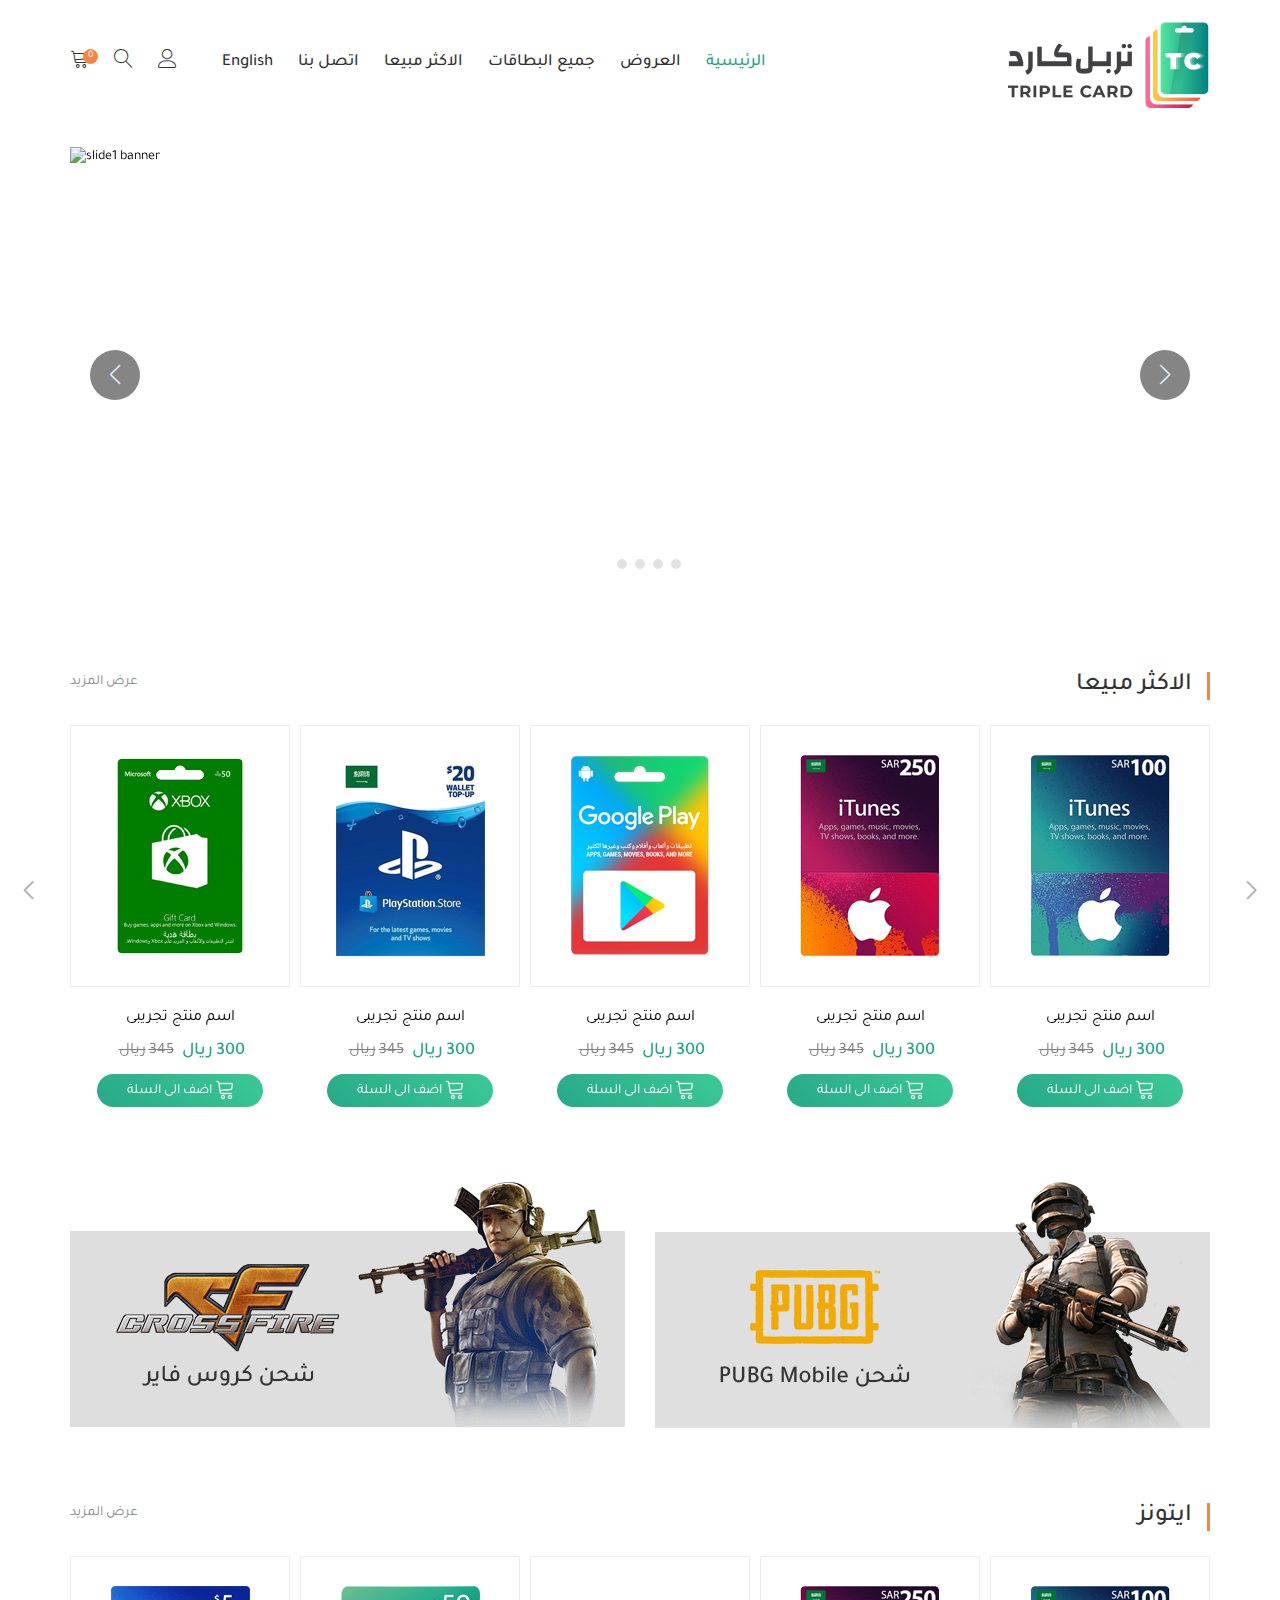
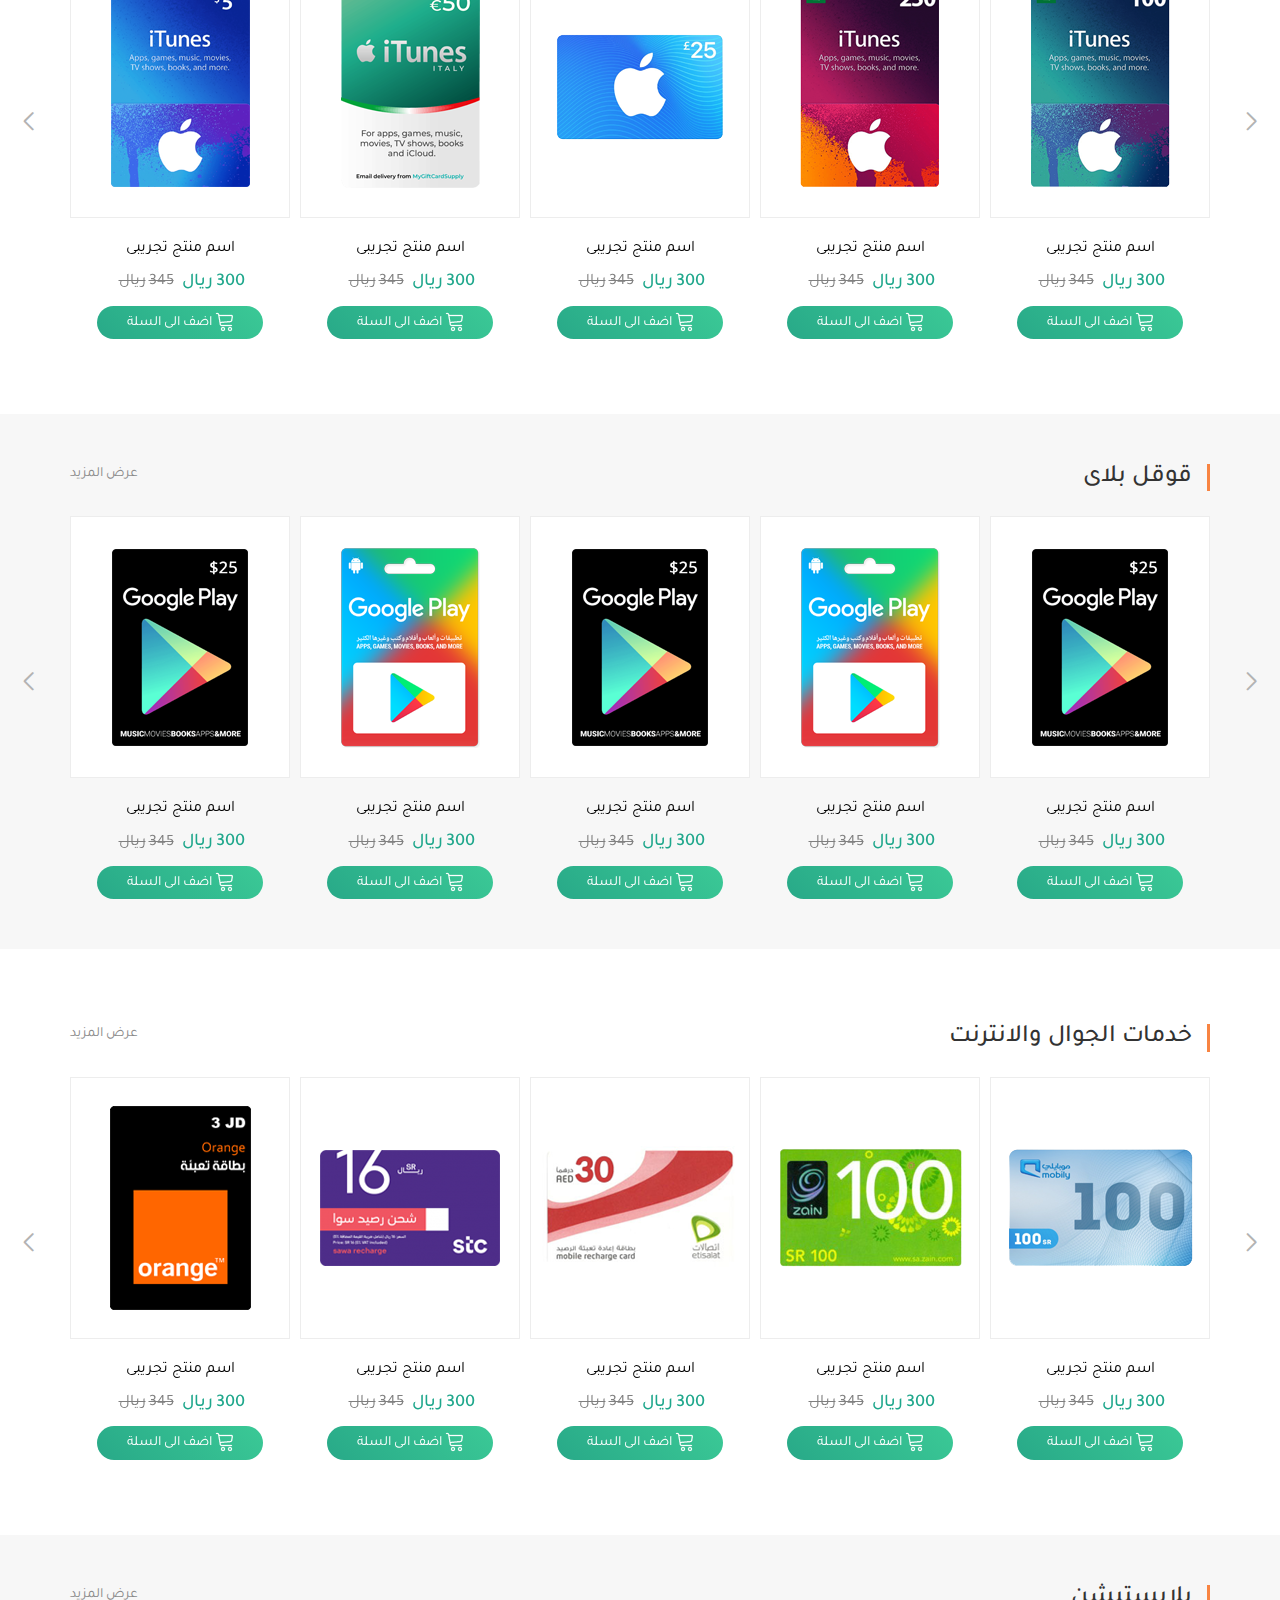
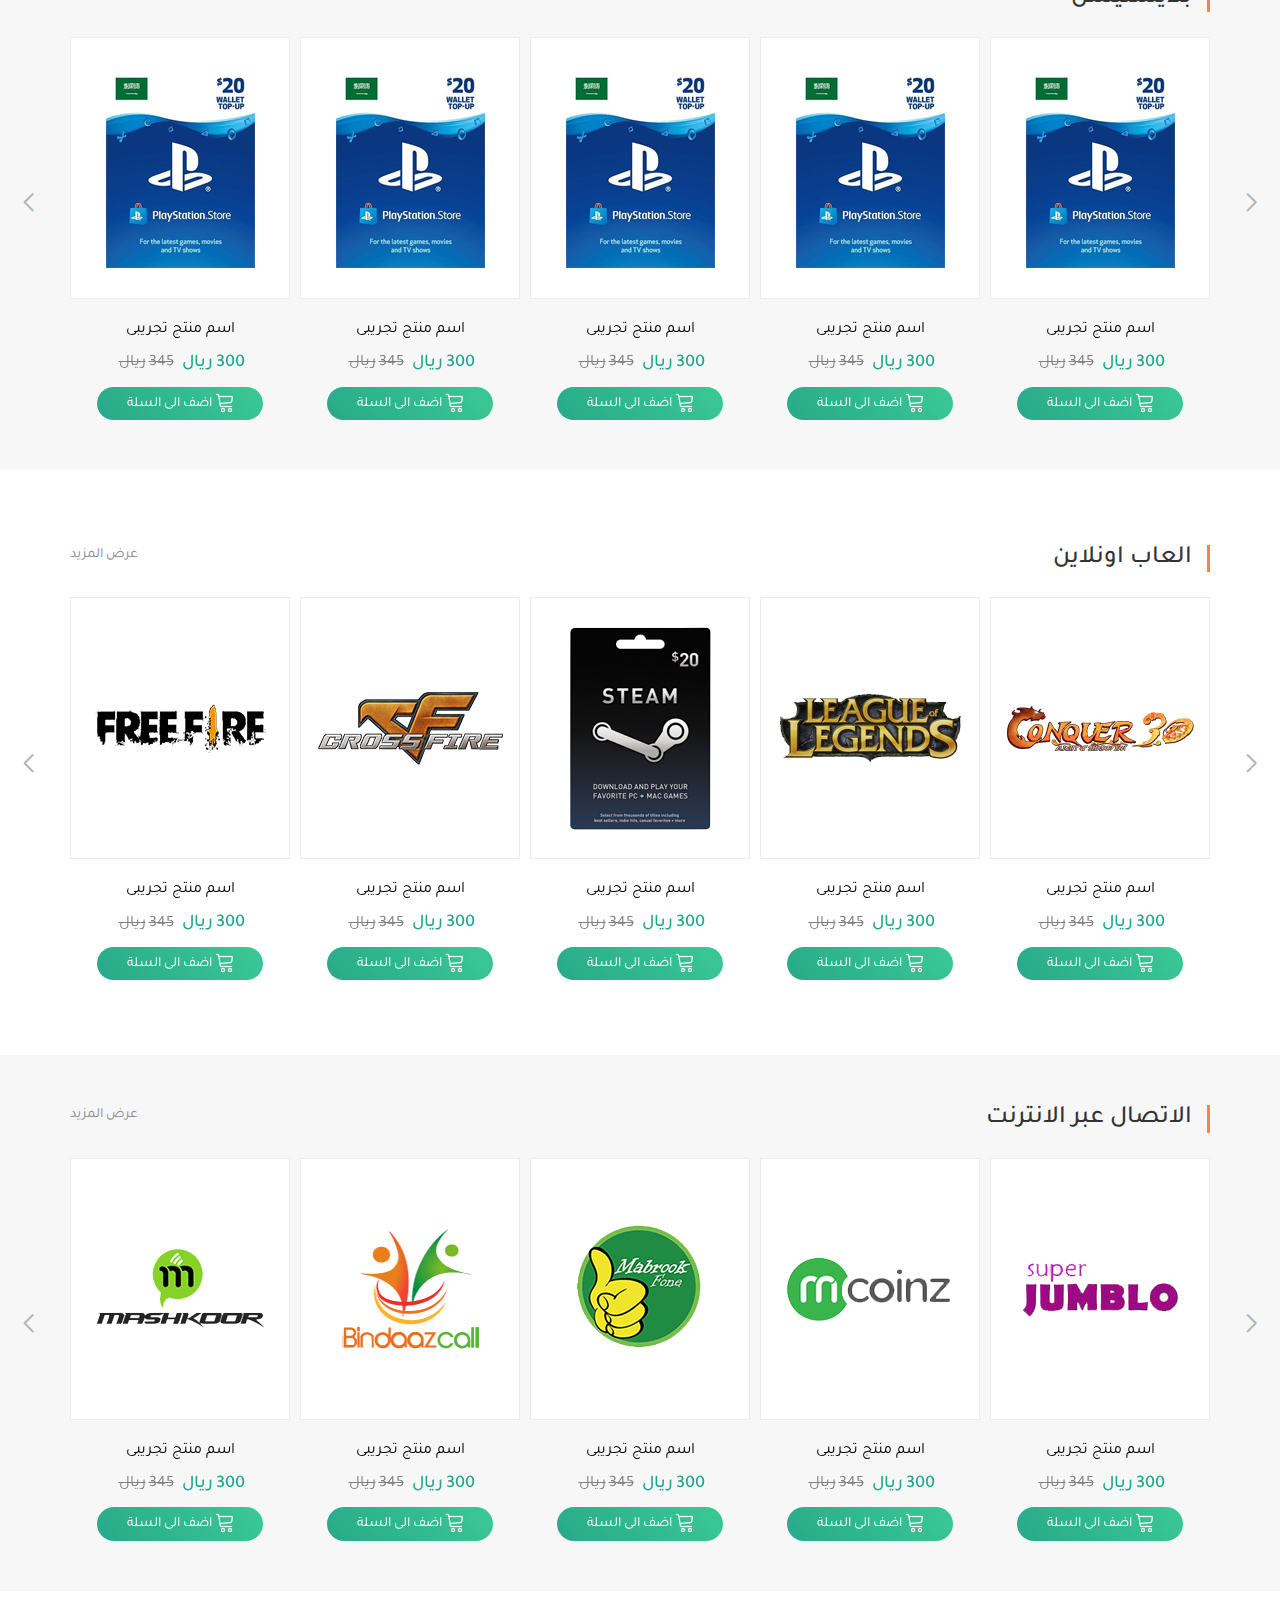
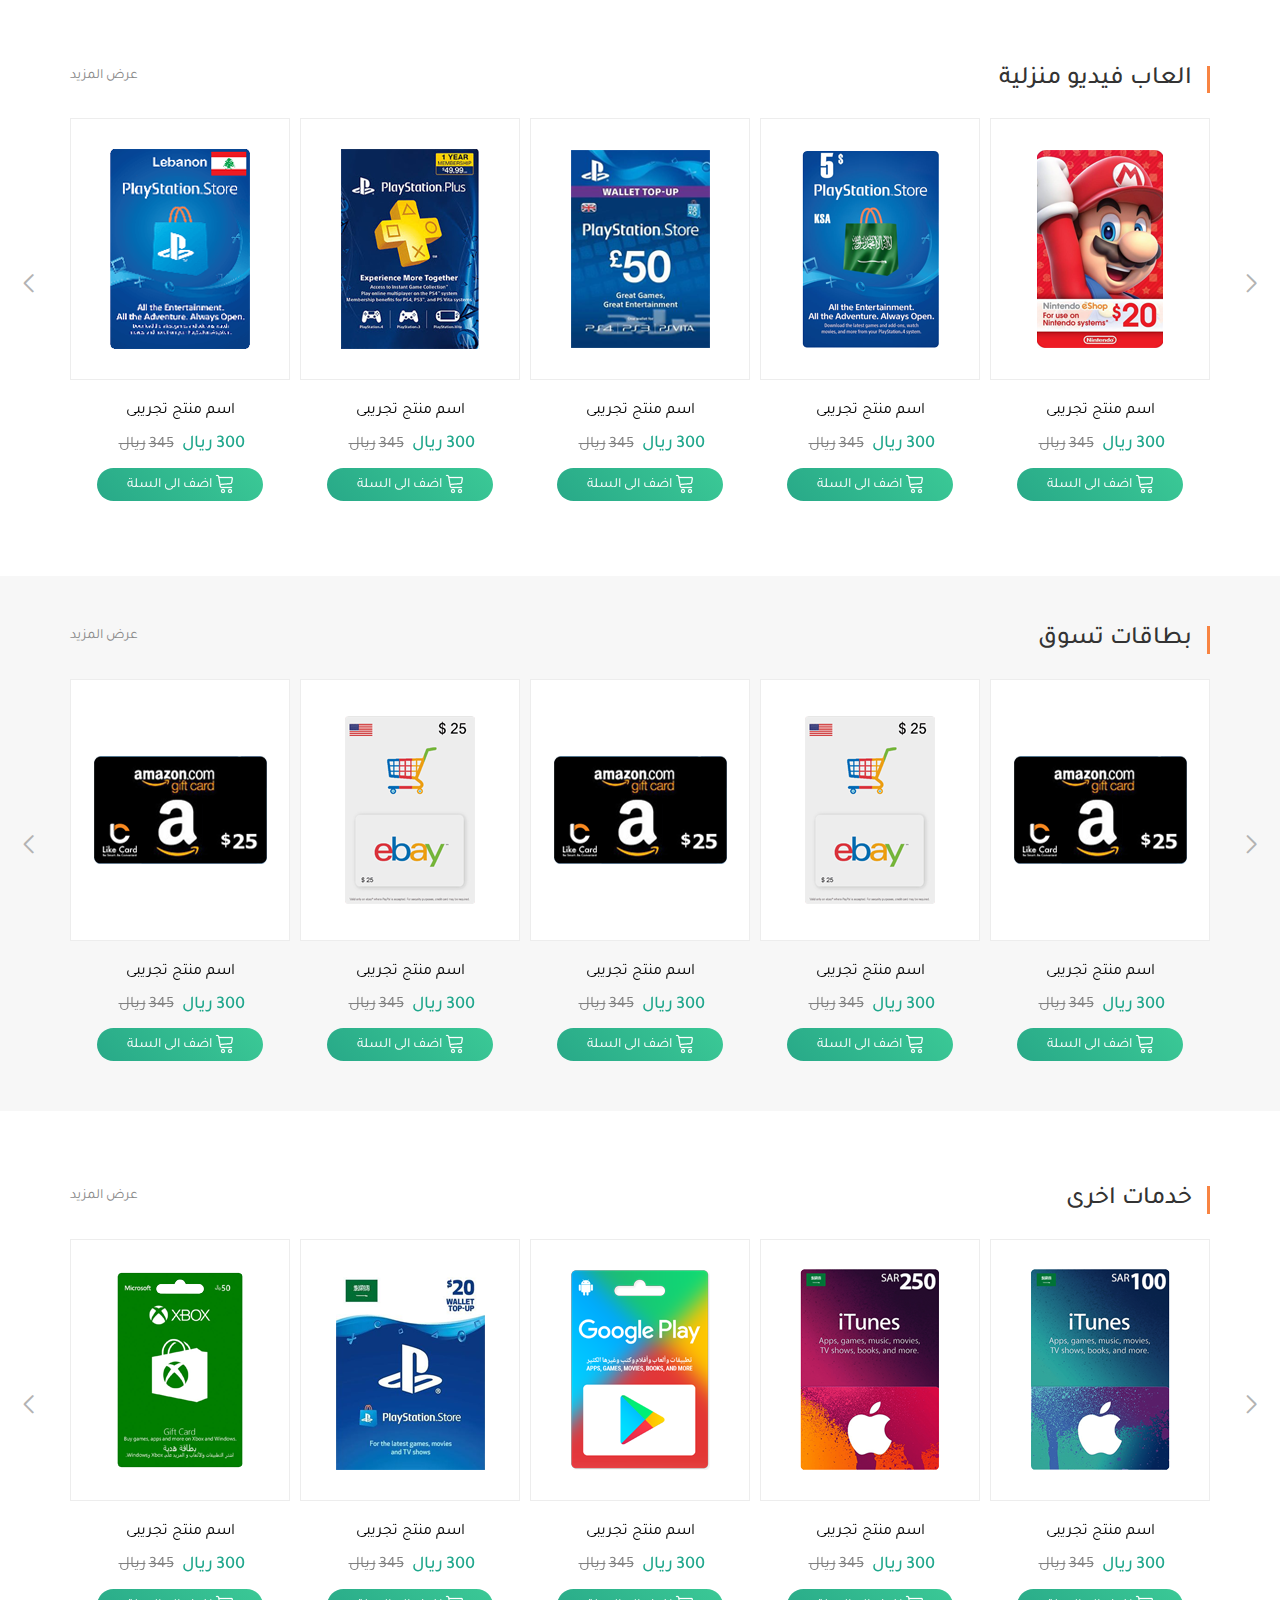
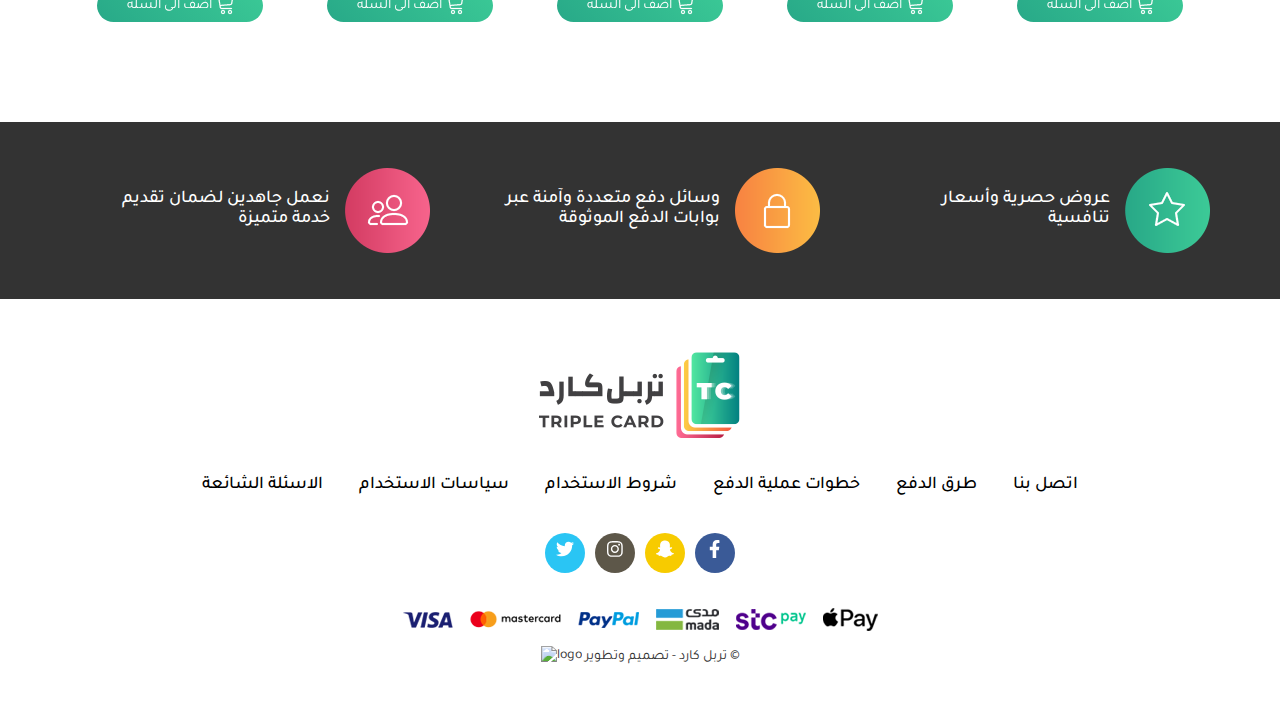
==== index.html @ 10f5a126 "fixed en" ====
<!DOCTYPE html>
<html lang="ar">

<head>
    <meta charset="UTF-8">
    <meta name="viewport" content="width=device-width, initial-scale=1.0">
    <link rel="stylesheet" href="./assets/css/vendor/all.min.css">
    <link rel="stylesheet" href="./assets/css/vendor/linear.css">
    <link rel="stylesheet" href="./assets/css/vendor/bootstrap.min.css">
    <link rel="stylesheet" href="./assets/css/vendor/swiper-bundle.css">
    <link rel="stylesheet" href="./assets/css/main.css">
    <link href="https://fonts.googleapis.com/css2?family=Tajawal:wght@300;400;500;700;800&display=swap"
        rel="stylesheet">
    <link rel="shortcut icon" href="./assets/img/icons/favicon.png" />
    <title>تربل كارد</title>
</head>

<body class="overflow">

    <div class="pre-loader">
        <div class="content"><img src="./assets/img/logo.png" alt="logo" />
          <div class="progress-bar"><span class="bar"><span class="progress"></span></span></div>
        </div>
      </div>

    <nav id="nav">
        <div class="container">
            <div class="row">
                <div class="col-xs-7 col-sm-9 header-nav">
                    <div class="header-icons flex-center" id="header-icons">
                        <div class="shopping-cart">
                            <span class="lnr lnr-cart"></span>
                            <div class="num flex-center">0</div>
                        </div>
                        <div class="search">
                            <form action="#" id="search-form1">
                                <input type="text" id="search-input" name="search" value="" placeholder="...ابحث"
                                    class="form-control">
                            </form>
                            <button type="button" id="sBtn"><span class="lnr lnr-magnifier"></span></button>
                        </div>
                        <div class="account">
                            <a href="#"><span class="lnr lnr-user"></span></a>
                        </div>
                    </div>
                    <ul>
                        <li class="active"> <a href="#"> الرئيسية </a></li>
                        <li> <a href="#"> العروض </a></li>
                        <li> <a href="#"> جميع البطاقات </a></li>
                        <li> <a href="#"> الاكثر مبيعا </a></li>
                        <li> <a href="#"> اتصل بنا </a></li>
                        <li> <a href="./index-en.html"> English </a></li>
                    </ul>
                    <div class="cart-small col-6 flex-center">
                        <div id="sec-icon">
                            <span><i class="fas fa-bars"></i></span>
                        </div>
                        <!-- <div class="small-search" id="sec-search-icon">
                            <i class="fas fa-search"></i>
                        </div> -->
                    </div>
                </div>
                <div class="col-xs-5 col-sm-3 logo">
                    <img src="./assets/img/logo.png" alt="triple card logo">
                </div>
            </div>
        </div>
    </nav>

    <header>
        <div class="container">
            <div class="swiper-container">
                <div class="swiper-wrapper">
                    <!-- Slides -->
                    <div class="swiper-slide">
                        <a href="#"><img src="./assets/img/header/1.jpg" alt="slide1 banner"></a>
                    </div>
                    <div class="swiper-slide">
                        <a href="#"><img src="./assets/img/header/1.jpg" alt="slide1 banner"></a>
                    </div>
                    <div class="swiper-slide">
                        <a href="#"><img src="./assets/img/header/1.jpg" alt="slide1 banner"></a>
                    </div>
                    <div class="swiper-slide">
                        <a href="#"><img src="./assets/img/header/1.jpg" alt="slide1 banner"></a>
                    </div>
                    <div class="swiper-slide">
                        <a href="#"><img src="./assets/img/header/1.jpg" alt="slide1 banner"></a>
                    </div>
                </div>

                <div class="swiper-pagination"></div>

                <!-- navigation buttons -->
                <div class="swiper-button-prev"></div>
                <div class="swiper-button-next"></div>

            </div>
        </div>
    </header>

    <main>
        <!-- best seller -->
        <section id="best-seller">
            <div class="container">
                <div class="best-seller-head s-head">
                    <a href="#">عرض المزيد</a>
                    <h3>
                        الاكثر مبيعا
                    </h3>
                </div>
                <div class="row best-seller-slider">
                    <div class="best-seller-swiper-container s-container">
                        <!-- slider slides -->
                        <div class="swiper-wrapper">
                            <!-- Slides -->
                            <div class="swiper-slide ">
                                <div class="product">
                                    <div class="product-img">
                                        <a href="#">
                                            <img src="./assets/img/sliders/best-seller/1.png" alt="product">
                                        </a>
                                    </div>
                                    <div class="product-disc">
                                        <h4> <a href="#"> اسم منتج تجريبى</a></h4>
                                        <div class="price flex-center">
                                            <div class="price-sale"> <span>ريال</span> <span>345</span></div>
                                            <span>ريال</span> <span>300</span>
                                        </div>
                                    </div>
                                    <div class="buy flex-center">
                                        <a href="#" class="btn btn-success">
                                            اضف الى السلة <img src="./assets/img/icons/cart-white.png"
                                                alt="shopping-cart">
                                        </a>
                                    </div>
                                </div>
                            </div>
                            <div class="swiper-slide">
                                <div class="product">
                                    <div class="product-img">
                                        <a href="#">
                                            <img src="./assets/img/sliders/best-seller/2.png" alt="product">
                                        </a>
                                    </div>
                                    <div class="product-disc">
                                        <h4> <a href="#"> اسم منتج تجريبى</a></h4>
                                        <div class="price flex-center">
                                            <div class="price-sale"> <span>ريال</span> <span>345</span></div>
                                            <span>ريال</span> <span>300</span>
                                        </div>
                                    </div>
                                    <div class="buy flex-center">
                                        <a href="#" class="btn btn-success">
                                            اضف الى السلة <img src="./assets/img/icons/cart-white.png"
                                                alt="shopping-cart">
                                        </a>
                                    </div>
                                </div>
                            </div>
                            <div class="swiper-slide">
                                <div class="product">
                                    <div class="product-img">
                                        <a href="#">
                                            <img src="./assets/img/sliders/best-seller/3.png" alt="product">
                                        </a>
                                    </div>
                                    <div class="product-disc">
                                        <h4> <a href="#"> اسم منتج تجريبى</a></h4>
                                        <div class="price flex-center">
                                            <div class="price-sale"> <span>ريال</span> <span>345</span></div>
                                            <span>ريال</span> <span>300</span>
                                        </div>
                                    </div>
                                    <div class="buy flex-center">
                                        <a href="#" class="btn btn-success">
                                            اضف الى السلة <img src="./assets/img/icons/cart-white.png"
                                                alt="shopping-cart">
                                        </a>
                                    </div>
                                </div>
                            </div>
                            <div class="swiper-slide">
                                <div class="product">
                                    <div class="product-img">
                                        <a href="#">
                                            <img src="./assets/img/sliders/best-seller/4.png" alt="product">
                                        </a>
                                    </div>
                                    <div class="product-disc">
                                        <h4> <a href="#"> اسم منتج تجريبى</a></h4>
                                        <div class="price flex-center">
                                            <div class="price-sale"> <span>ريال</span> <span>345</span></div>
                                            <span>ريال</span> <span>300</span>
                                        </div>
                                    </div>
                                    <div class="buy flex-center">
                                        <a href="#" class="btn btn-success">
                                            اضف الى السلة <img src="./assets/img/icons/cart-white.png"
                                                alt="shopping-cart">
                                        </a>
                                    </div>
                                </div>
                            </div>
                            <div class="swiper-slide">
                                <div class="product">
                                    <div class="product-img">
                                        <a href="#">
                                            <img src="./assets/img/sliders/best-seller/5.png" alt="product">
                                        </a>
                                    </div>
                                    <div class="product-disc">
                                        <h4> <a href="#"> اسم منتج تجريبى</a></h4>
                                        <div class="price flex-center">
                                            <div class="price-sale"> <span>ريال</span> <span>345</span></div>
                                            <span>ريال</span> <span>300</span>
                                        </div>
                                    </div>
                                    <div class="buy flex-center">
                                        <a href="#" class="btn btn-success">
                                            اضف الى السلة <img src="./assets/img/icons/cart-white.png"
                                                alt="shopping-cart">
                                        </a>
                                    </div>
                                </div>
                            </div>
                        </div>

                        <!--  navigation buttons -->
                        <div class="swiper-button-prev"></div>
                        <div class="swiper-button-next"></div>

                    </div>
                </div>
            </div>
        </section>

        <!-- banners -->
        <section id="banners">
            <div class="container">
                <div class="row">
                    <div class="col-xs-6"><a href="#"><img src="./assets/img/banners/banner1.png" alt="banner1"></a>
                    </div>
                    <div class="col-xs-6"><a href="#"><img src="./assets/img/banners/banner2.png" alt="banner2"></a>
                    </div>
                </div>
            </div>
        </section>

        <!-- itunes -->
        <section id="itunes">
            <div class="container">
                <div class="itunes-head s-head">
                    <a href="#">عرض المزيد</a>
                    <h3>
                        ايتونز
                    </h3>
                </div>
                <div class="row itunes-slider">
                    <div class="itunes-swiper-container s-container">
                        <!-- slider slides -->
                        <div class="swiper-wrapper">
                            <!-- Slides -->
                            <div class="swiper-slide">
                                <div class="product">
                                    <div class="product-img">
                                        <a href="#">
                                            <img src="./assets/img/sliders/itunes/1.png" alt="product">
                                        </a>
                                    </div>
                                    <div class="product-disc">
                                        <h4> <a href="#"> اسم منتج تجريبى</a></h4>
                                        <div class="price flex-center">
                                            <div class="price-sale"> <span>ريال</span> <span>345</span></div>
                                            <span>ريال</span> <span>300</span>
                                        </div>
                                    </div>
                                    <div class="buy flex-center">
                                        <a href="#" class="btn btn-success">
                                            اضف الى السلة <img src="./assets/img/icons/cart-white.png"
                                                alt="shopping-cart">
                                        </a>
                                    </div>
                                </div>
                            </div>
                            <div class="swiper-slide">
                                <div class="product">
                                    <div class="product-img">
                                        <a href="#">
                                            <img src="./assets/img/sliders/itunes/2.png" alt="product">
                                        </a>
                                    </div>
                                    <div class="product-disc">
                                        <h4> <a href="#"> اسم منتج تجريبى</a></h4>
                                        <div class="price flex-center">
                                            <div class="price-sale"> <span>ريال</span> <span>345</span></div>
                                            <span>ريال</span> <span>300</span>
                                        </div>
                                    </div>
                                    <div class="buy flex-center">
                                        <a href="#" class="btn btn-success">
                                            اضف الى السلة <img src="./assets/img/icons/cart-white.png"
                                                alt="shopping-cart">
                                        </a>
                                    </div>
                                </div>
                            </div>
                            <div class="swiper-slide">
                                <div class="product">
                                    <div class="product-img">
                                        <a href="#">
                                            <img src="./assets/img/sliders/itunes/3.png" alt="product">
                                        </a>
                                    </div>
                                    <div class="product-disc">
                                        <h4> <a href="#"> اسم منتج تجريبى</a></h4>
                                        <div class="price flex-center">
                                            <div class="price-sale"> <span>ريال</span> <span>345</span></div>
                                            <span>ريال</span> <span>300</span>
                                        </div>
                                    </div>
                                    <div class="buy flex-center">
                                        <a href="#" class="btn btn-success">
                                            اضف الى السلة <img src="./assets/img/icons/cart-white.png"
                                                alt="shopping-cart">
                                        </a>
                                    </div>
                                </div>
                            </div>
                            <div class="swiper-slide">
                                <div class="product">
                                    <div class="product-img">
                                        <a href="#">
                                            <img src="./assets/img/sliders/itunes/4.png" alt="product">
                                        </a>
                                    </div>
                                    <div class="product-disc">
                                        <h4> <a href="#"> اسم منتج تجريبى</a></h4>
                                        <div class="price flex-center">
                                            <div class="price-sale"> <span>ريال</span> <span>345</span></div>
                                            <span>ريال</span> <span>300</span>
                                        </div>
                                    </div>
                                    <div class="buy flex-center">
                                        <a href="#" class="btn btn-success">
                                            اضف الى السلة <img src="./assets/img/icons/cart-white.png"
                                                alt="shopping-cart">
                                        </a>
                                    </div>
                                </div>
                            </div>
                            <div class="swiper-slide">
                                <div class="product">
                                    <div class="product-img">
                                        <a href="#">
                                            <img src="./assets/img/sliders/itunes/5.png" alt="product">
                                        </a>
                                    </div>
                                    <div class="product-disc">
                                        <h4> <a href="#"> اسم منتج تجريبى</a></h4>
                                        <div class="price flex-center">
                                            <div class="price-sale"> <span>ريال</span> <span>345</span></div>
                                            <span>ريال</span> <span>300</span>
                                        </div>
                                    </div>
                                    <div class="buy flex-center">
                                        <a href="#" class="btn btn-success">
                                            اضف الى السلة <img src="./assets/img/icons/cart-white.png"
                                                alt="shopping-cart">
                                        </a>
                                    </div>
                                </div>
                            </div>
                        </div>

                        <!--  navigation buttons -->
                        <div class="swiper-button-prev"></div>
                        <div class="swiper-button-next"></div>

                    </div>
                </div>
            </div>
        </section>

        <!-- google play -->
        <section id="google" class="gray-section">
            <div class="container">
                <div class="google-head s-head">
                    <a href="#">عرض المزيد</a>
                    <h3>
                        قوقل بلاى
                    </h3>
                </div>
                <div class="row google-slider">
                    <div class="google-swiper-container s-container">
                        <!-- slider slides -->
                        <div class="swiper-wrapper">
                            <!-- Slides -->
                            <div class="swiper-slide">
                                <div class="product">
                                    <div class="product-img">
                                        <a href="#">
                                            <img src="./assets/img/sliders/google/1.png" alt="product">
                                        </a>
                                    </div>
                                    <div class="product-disc">
                                        <h4> <a href="#"> اسم منتج تجريبى</a></h4>
                                        <div class="price flex-center">
                                            <div class="price-sale"> <span>ريال</span> <span>345</span></div>
                                            <span>ريال</span> <span>300</span>
                                        </div>
                                    </div>
                                    <div class="buy flex-center">
                                        <a href="#" class="btn btn-success">
                                            اضف الى السلة <img src="./assets/img/icons/cart-white.png"
                                                alt="shopping-cart">
                                        </a>
                                    </div>
                                </div>
                            </div>
                            <div class="swiper-slide">
                                <div class="product">
                                    <div class="product-img">
                                        <a href="#">
                                            <img src="./assets/img/sliders/google/2.png" alt="product">
                                        </a>
                                    </div>
                                    <div class="product-disc">
                                        <h4> <a href="#"> اسم منتج تجريبى</a></h4>
                                        <div class="price flex-center">
                                            <div class="price-sale"> <span>ريال</span> <span>345</span></div>
                                            <span>ريال</span> <span>300</span>
                                        </div>
                                    </div>
                                    <div class="buy flex-center">
                                        <a href="#" class="btn btn-success">
                                            اضف الى السلة <img src="./assets/img/icons/cart-white.png"
                                                alt="shopping-cart">
                                        </a>
                                    </div>
                                </div>
                            </div>
                            <div class="swiper-slide">
                                <div class="product">
                                    <div class="product-img">
                                        <a href="#">
                                            <img src="./assets/img/sliders/google/3.png" alt="product">
                                        </a>
                                    </div>
                                    <div class="product-disc">
                                        <h4> <a href="#"> اسم منتج تجريبى</a></h4>
                                        <div class="price flex-center">
                                            <div class="price-sale"> <span>ريال</span> <span>345</span></div>
                                            <span>ريال</span> <span>300</span>
                                        </div>
                                    </div>
                                    <div class="buy flex-center">
                                        <a href="#" class="btn btn-success">
                                            اضف الى السلة <img src="./assets/img/icons/cart-white.png"
                                                alt="shopping-cart">
                                        </a>
                                    </div>
                                </div>
                            </div>
                            <div class="swiper-slide">
                                <div class="product">
                                    <div class="product-img">
                                        <a href="#">
                                            <img src="./assets/img/sliders/google/4.png" alt="product">
                                        </a>
                                    </div>
                                    <div class="product-disc">
                                        <h4> <a href="#"> اسم منتج تجريبى</a></h4>
                                        <div class="price flex-center">
                                            <div class="price-sale"> <span>ريال</span> <span>345</span></div>
                                            <span>ريال</span> <span>300</span>
                                        </div>
                                    </div>
                                    <div class="buy flex-center">
                                        <a href="#" class="btn btn-success">
                                            اضف الى السلة <img src="./assets/img/icons/cart-white.png"
                                                alt="shopping-cart">
                                        </a>
                                    </div>
                                </div>
                            </div>
                            <div class="swiper-slide">
                                <div class="product">
                                    <div class="product-img">
                                        <a href="#">
                                            <img src="./assets/img/sliders/google/5.png" alt="product">
                                        </a>
                                    </div>
                                    <div class="product-disc">
                                        <h4> <a href="#"> اسم منتج تجريبى</a></h4>
                                        <div class="price flex-center">
                                            <div class="price-sale"> <span>ريال</span> <span>345</span></div>
                                            <span>ريال</span> <span>300</span>
                                        </div>
                                    </div>
                                    <div class="buy flex-center">
                                        <a href="#" class="btn btn-success">
                                            اضف الى السلة <img src="./assets/img/icons/cart-white.png"
                                                alt="shopping-cart">
                                        </a>
                                    </div>
                                </div>
                            </div>
                        </div>

                        <!--  navigation buttons -->
                        <div class="swiper-button-prev"></div>
                        <div class="swiper-button-next"></div>

                    </div>
                </div>
            </div>
        </section>

        <!-- jawal -->
        <section id="jawal">
            <div class="container">
                <div class="jawal-head s-head">
                    <a href="#">عرض المزيد</a>
                    <h3>
                        خدمات الجوال والانترنت
                    </h3>
                </div>
                <div class="row jawal-slider">
                    <div class="jawal-swiper-container s-container">
                        <!-- slider slides -->
                        <div class="swiper-wrapper">
                            <!-- Slides -->
                            <div class="swiper-slide">
                                <div class="product">
                                    <div class="product-img">
                                        <a href="#">
                                            <img src="./assets/img/sliders/jawal/1.png" alt="product">
                                        </a>
                                    </div>
                                    <div class="product-disc">
                                        <h4> <a href="#"> اسم منتج تجريبى</a></h4>
                                        <div class="price flex-center">
                                            <div class="price-sale"> <span>ريال</span> <span>345</span></div>
                                            <span>ريال</span> <span>300</span>
                                        </div>
                                    </div>
                                    <div class="buy flex-center">
                                        <a href="#" class="btn btn-success">
                                            اضف الى السلة <img src="./assets/img/icons/cart-white.png"
                                                alt="shopping-cart">
                                        </a>
                                    </div>
                                </div>
                            </div>
                            <div class="swiper-slide">
                                <div class="product">
                                    <div class="product-img">
                                        <a href="#">
                                            <img src="./assets/img/sliders/jawal/2.png" alt="product">
                                        </a>
                                    </div>
                                    <div class="product-disc">
                                        <h4> <a href="#"> اسم منتج تجريبى</a></h4>
                                        <div class="price flex-center">
                                            <div class="price-sale"> <span>ريال</span> <span>345</span></div>
                                            <span>ريال</span> <span>300</span>
                                        </div>
                                    </div>
                                    <div class="buy flex-center">
                                        <a href="#" class="btn btn-success">
                                            اضف الى السلة <img src="./assets/img/icons/cart-white.png"
                                                alt="shopping-cart">
                                        </a>
                                    </div>
                                </div>
                            </div>
                            <div class="swiper-slide">
                                <div class="product">
                                    <div class="product-img">
                                        <a href="#">
                                            <img src="./assets/img/sliders/jawal/3.png" alt="product">
                                        </a>
                                    </div>
                                    <div class="product-disc">
                                        <h4> <a href="#"> اسم منتج تجريبى</a></h4>
                                        <div class="price flex-center">
                                            <div class="price-sale"> <span>ريال</span> <span>345</span></div>
                                            <span>ريال</span> <span>300</span>
                                        </div>
                                    </div>
                                    <div class="buy flex-center">
                                        <a href="#" class="btn btn-success">
                                            اضف الى السلة <img src="./assets/img/icons/cart-white.png"
                                                alt="shopping-cart">
                                        </a>
                                    </div>
                                </div>
                            </div>
                            <div class="swiper-slide">
                                <div class="product">
                                    <div class="product-img">
                                        <a href="#">
                                            <img src="./assets/img/sliders/jawal/4.png" alt="product">
                                        </a>
                                    </div>
                                    <div class="product-disc">
                                        <h4> <a href="#"> اسم منتج تجريبى</a></h4>
                                        <div class="price flex-center">
                                            <div class="price-sale"> <span>ريال</span> <span>345</span></div>
                                            <span>ريال</span> <span>300</span>
                                        </div>
                                    </div>
                                    <div class="buy flex-center">
                                        <a href="#" class="btn btn-success">
                                            اضف الى السلة <img src="./assets/img/icons/cart-white.png"
                                                alt="shopping-cart">
                                        </a>
                                    </div>
                                </div>
                            </div>
                            <div class="swiper-slide">
                                <div class="product">
                                    <div class="product-img">
                                        <a href="#">
                                            <img src="./assets/img/sliders/jawal/5.png" alt="product">
                                        </a>
                                    </div>
                                    <div class="product-disc">
                                        <h4> <a href="#"> اسم منتج تجريبى</a></h4>
                                        <div class="price flex-center">
                                            <div class="price-sale"> <span>ريال</span> <span>345</span></div>
                                            <span>ريال</span> <span>300</span>
                                        </div>
                                    </div>
                                    <div class="buy flex-center">
                                        <a href="#" class="btn btn-success">
                                            اضف الى السلة <img src="./assets/img/icons/cart-white.png"
                                                alt="shopping-cart">
                                        </a>
                                    </div>
                                </div>
                            </div>
                        </div>

                        <!--  navigation buttons -->
                        <div class="swiper-button-prev"></div>
                        <div class="swiper-button-next"></div>

                    </div>
                </div>
            </div>
        </section>

        <!-- ps -->
        <section id="ps" class="gray-section">
            <div class="container">
                <div class="ps-head s-head">
                    <a href="#">عرض المزيد</a>
                    <h3>
                        بلايستيشن
                    </h3>
                </div>
                <div class="row ps-slider">
                    <div class="ps-swiper-container s-container">
                        <!-- slider slides -->
                        <div class="swiper-wrapper">
                            <!-- Slides -->
                            <div class="swiper-slide">
                                <div class="product">
                                    <div class="product-img">
                                        <a href="#">
                                            <img src="./assets/img/sliders/ps/1.png" alt="product">
                                        </a>
                                    </div>
                                    <div class="product-disc">
                                        <h4> <a href="#"> اسم منتج تجريبى</a></h4>
                                        <div class="price flex-center">
                                            <div class="price-sale"> <span>ريال</span> <span>345</span></div>
                                            <span>ريال</span> <span>300</span>
                                        </div>
                                    </div>
                                    <div class="buy flex-center">
                                        <a href="#" class="btn btn-success">
                                            اضف الى السلة <img src="./assets/img/icons/cart-white.png"
                                                alt="shopping-cart">
                                        </a>
                                    </div>
                                </div>
                            </div>
                            <div class="swiper-slide">
                                <div class="product">
                                    <div class="product-img">
                                        <a href="#">
                                            <img src="./assets/img/sliders/ps/2.png" alt="product">
                                        </a>
                                    </div>
                                    <div class="product-disc">
                                        <h4> <a href="#"> اسم منتج تجريبى</a></h4>
                                        <div class="price flex-center">
                                            <div class="price-sale"> <span>ريال</span> <span>345</span></div>
                                            <span>ريال</span> <span>300</span>
                                        </div>
                                    </div>
                                    <div class="buy flex-center">
                                        <a href="#" class="btn btn-success">
                                            اضف الى السلة <img src="./assets/img/icons/cart-white.png"
                                                alt="shopping-cart">
                                        </a>
                                    </div>
                                </div>
                            </div>
                            <div class="swiper-slide">
                                <div class="product">
                                    <div class="product-img">
                                        <a href="#">
                                            <img src="./assets/img/sliders/ps/3.png" alt="product">
                                        </a>
                                    </div>
                                    <div class="product-disc">
                                        <h4> <a href="#"> اسم منتج تجريبى</a></h4>
                                        <div class="price flex-center">
                                            <div class="price-sale"> <span>ريال</span> <span>345</span></div>
                                            <span>ريال</span> <span>300</span>
                                        </div>
                                    </div>
                                    <div class="buy flex-center">
                                        <a href="#" class="btn btn-success">
                                            اضف الى السلة <img src="./assets/img/icons/cart-white.png"
                                                alt="shopping-cart">
                                        </a>
                                    </div>
                                </div>
                            </div>
                            <div class="swiper-slide">
                                <div class="product">
                                    <div class="product-img">
                                        <a href="#">
                                            <img src="./assets/img/sliders/ps/4.png" alt="product">
                                        </a>
                                    </div>
                                    <div class="product-disc">
                                        <h4> <a href="#"> اسم منتج تجريبى</a></h4>
                                        <div class="price flex-center">
                                            <div class="price-sale"> <span>ريال</span> <span>345</span></div>
                                            <span>ريال</span> <span>300</span>
                                        </div>
                                    </div>
                                    <div class="buy flex-center">
                                        <a href="#" class="btn btn-success">
                                            اضف الى السلة <img src="./assets/img/icons/cart-white.png"
                                                alt="shopping-cart">
                                        </a>
                                    </div>
                                </div>
                            </div>
                            <div class="swiper-slide">
                                <div class="product">
                                    <div class="product-img">
                                        <a href="#">
                                            <img src="./assets/img/sliders/ps/5.png" alt="product">
                                        </a>
                                    </div>
                                    <div class="product-disc">
                                        <h4> <a href="#"> اسم منتج تجريبى</a></h4>
                                        <div class="price flex-center">
                                            <div class="price-sale"> <span>ريال</span> <span>345</span></div>
                                            <span>ريال</span> <span>300</span>
                                        </div>
                                    </div>
                                    <div class="buy flex-center">
                                        <a href="#" class="btn btn-success">
                                            اضف الى السلة <img src="./assets/img/icons/cart-white.png"
                                                alt="shopping-cart">
                                        </a>
                                    </div>
                                </div>
                            </div>
                        </div>

                        <!--  navigation buttons -->
                        <div class="swiper-button-prev"></div>
                        <div class="swiper-button-next"></div>

                    </div>
                </div>
            </div>
        </section>

        <!-- online-games -->
        <section id="online-games">
            <div class="container">
                <div class="online-games-head s-head">
                    <a href="#">عرض المزيد</a>
                    <h3>
                        العاب اونلاين
                    </h3>
                </div>
                <div class="row online-games-slider">
                    <div class="online-games-swiper-container s-container">
                        <!-- slider slides -->
                        <div class="swiper-wrapper">
                            <!-- Slides -->
                            <div class="swiper-slide">
                                <div class="product">
                                    <div class="product-img">
                                        <a href="#">
                                            <img src="./assets/img/sliders/online-games/1.png" alt="product">
                                        </a>
                                    </div>
                                    <div class="product-disc">
                                        <h4> <a href="#"> اسم منتج تجريبى</a></h4>
                                        <div class="price flex-center">
                                            <div class="price-sale"> <span>ريال</span> <span>345</span></div>
                                            <span>ريال</span> <span>300</span>
                                        </div>
                                    </div>
                                    <div class="buy flex-center">
                                        <a href="#" class="btn btn-success">
                                            اضف الى السلة <img src="./assets/img/icons/cart-white.png"
                                                alt="shopping-cart">
                                        </a>
                                    </div>
                                </div>
                            </div>
                            <div class="swiper-slide">
                                <div class="product">
                                    <div class="product-img">
                                        <a href="#">
                                            <img src="./assets/img/sliders/online-games/2.png" alt="product">
                                        </a>
                                    </div>
                                    <div class="product-disc">
                                        <h4> <a href="#"> اسم منتج تجريبى</a></h4>
                                        <div class="price flex-center">
                                            <div class="price-sale"> <span>ريال</span> <span>345</span></div>
                                            <span>ريال</span> <span>300</span>
                                        </div>
                                    </div>
                                    <div class="buy flex-center">
                                        <a href="#" class="btn btn-success">
                                            اضف الى السلة <img src="./assets/img/icons/cart-white.png"
                                                alt="shopping-cart">
                                        </a>
                                    </div>
                                </div>
                            </div>
                            <div class="swiper-slide">
                                <div class="product">
                                    <div class="product-img">
                                        <a href="#">
                                            <img src="./assets/img/sliders/online-games/3.png" alt="product">
                                        </a>
                                    </div>
                                    <div class="product-disc">
                                        <h4> <a href="#"> اسم منتج تجريبى</a></h4>
                                        <div class="price flex-center">
                                            <div class="price-sale"> <span>ريال</span> <span>345</span></div>
                                            <span>ريال</span> <span>300</span>
                                        </div>
                                    </div>
                                    <div class="buy flex-center">
                                        <a href="#" class="btn btn-success">
                                            اضف الى السلة <img src="./assets/img/icons/cart-white.png"
                                                alt="shopping-cart">
                                        </a>
                                    </div>
                                </div>
                            </div>
                            <div class="swiper-slide">
                                <div class="product">
                                    <div class="product-img">
                                        <a href="#">
                                            <img src="./assets/img/sliders/online-games/4.png" alt="product">
                                        </a>
                                    </div>
                                    <div class="product-disc">
                                        <h4> <a href="#"> اسم منتج تجريبى</a></h4>
                                        <div class="price flex-center">
                                            <div class="price-sale"> <span>ريال</span> <span>345</span></div>
                                            <span>ريال</span> <span>300</span>
                                        </div>
                                    </div>
                                    <div class="buy flex-center">
                                        <a href="#" class="btn btn-success">
                                            اضف الى السلة <img src="./assets/img/icons/cart-white.png"
                                                alt="shopping-cart">
                                        </a>
                                    </div>
                                </div>
                            </div>
                            <div class="swiper-slide">
                                <div class="product">
                                    <div class="product-img">
                                        <a href="#">
                                            <img src="./assets/img/sliders/online-games/5.png" alt="product">
                                        </a>
                                    </div>
                                    <div class="product-disc">
                                        <h4> <a href="#"> اسم منتج تجريبى</a></h4>
                                        <div class="price flex-center">
                                            <div class="price-sale"> <span>ريال</span> <span>345</span></div>
                                            <span>ريال</span> <span>300</span>
                                        </div>
                                    </div>
                                    <div class="buy flex-center">
                                        <a href="#" class="btn btn-success">
                                            اضف الى السلة <img src="./assets/img/icons/cart-white.png"
                                                alt="shopping-cart">
                                        </a>
                                    </div>
                                </div>
                            </div>
                        </div>

                        <!--  navigation buttons -->
                        <div class="swiper-button-prev"></div>
                        <div class="swiper-button-next"></div>

                    </div>
                </div>
            </div>
        </section>

        <!-- internet-connection -->
        <section id="internet-connection" class="gray-section">
            <div class="container">
                <div class="internet-connection-head s-head">
                    <a href="#">عرض المزيد</a>
                    <h3>
                        الاتصال عبر الانترنت
                    </h3>
                </div>
                <div class="row internet-connection-slider">
                    <div class="internet-connection-swiper-container s-container">
                        <!-- slider slides -->
                        <div class="swiper-wrapper">
                            <!-- Slides -->
                            <div class="swiper-slide">
                                <div class="product">
                                    <div class="product-img">
                                        <a href="#">
                                            <img src="./assets/img/sliders/internet-connection/1.png" alt="product">
                                        </a>
                                    </div>
                                    <div class="product-disc">
                                        <h4> <a href="#"> اسم منتج تجريبى</a></h4>
                                        <div class="price flex-center">
                                            <div class="price-sale"> <span>ريال</span> <span>345</span></div>
                                            <span>ريال</span> <span>300</span>
                                        </div>
                                    </div>
                                    <div class="buy flex-center">
                                        <a href="#" class="btn btn-success">
                                            اضف الى السلة <img src="./assets/img/icons/cart-white.png"
                                                alt="shopping-cart">
                                        </a>
                                    </div>
                                </div>
                            </div>
                            <div class="swiper-slide">
                                <div class="product">
                                    <div class="product-img">
                                        <a href="#">
                                            <img src="./assets/img/sliders/internet-connection/2.png" alt="product">
                                        </a>
                                    </div>
                                    <div class="product-disc">
                                        <h4> <a href="#"> اسم منتج تجريبى</a></h4>
                                        <div class="price flex-center">
                                            <div class="price-sale"> <span>ريال</span> <span>345</span></div>
                                            <span>ريال</span> <span>300</span>
                                        </div>
                                    </div>
                                    <div class="buy flex-center">
                                        <a href="#" class="btn btn-success">
                                            اضف الى السلة <img src="./assets/img/icons/cart-white.png"
                                                alt="shopping-cart">
                                        </a>
                                    </div>
                                </div>
                            </div>
                            <div class="swiper-slide">
                                <div class="product">
                                    <div class="product-img">
                                        <a href="#">
                                            <img src="./assets/img/sliders/internet-connection/3.png" alt="product">
                                        </a>
                                    </div>
                                    <div class="product-disc">
                                        <h4> <a href="#"> اسم منتج تجريبى</a></h4>
                                        <div class="price flex-center">
                                            <div class="price-sale"> <span>ريال</span> <span>345</span></div>
                                            <span>ريال</span> <span>300</span>
                                        </div>
                                    </div>
                                    <div class="buy flex-center">
                                        <a href="#" class="btn btn-success">
                                            اضف الى السلة <img src="./assets/img/icons/cart-white.png"
                                                alt="shopping-cart">
                                        </a>
                                    </div>
                                </div>
                            </div>
                            <div class="swiper-slide">
                                <div class="product">
                                    <div class="product-img">
                                        <a href="#">
                                            <img src="./assets/img/sliders/internet-connection/4.png" alt="product">
                                        </a>
                                    </div>
                                    <div class="product-disc">
                                        <h4> <a href="#"> اسم منتج تجريبى</a></h4>
                                        <div class="price flex-center">
                                            <div class="price-sale"> <span>ريال</span> <span>345</span></div>
                                            <span>ريال</span> <span>300</span>
                                        </div>
                                    </div>
                                    <div class="buy flex-center">
                                        <a href="#" class="btn btn-success">
                                            اضف الى السلة <img src="./assets/img/icons/cart-white.png"
                                                alt="shopping-cart">
                                        </a>
                                    </div>
                                </div>
                            </div>
                            <div class="swiper-slide">
                                <div class="product">
                                    <div class="product-img">
                                        <a href="#">
                                            <img src="./assets/img/sliders/internet-connection/5.png" alt="product">
                                        </a>
                                    </div>
                                    <div class="product-disc">
                                        <h4> <a href="#"> اسم منتج تجريبى</a></h4>
                                        <div class="price flex-center">
                                            <div class="price-sale"> <span>ريال</span> <span>345</span></div>
                                            <span>ريال</span> <span>300</span>
                                        </div>
                                    </div>
                                    <div class="buy flex-center">
                                        <a href="#" class="btn btn-success">
                                            اضف الى السلة <img src="./assets/img/icons/cart-white.png"
                                                alt="shopping-cart">
                                        </a>
                                    </div>
                                </div>
                            </div>
                        </div>

                        <!--  navigation buttons -->
                        <div class="swiper-button-prev"></div>
                        <div class="swiper-button-next"></div>

                    </div>
                </div>
            </div>
        </section>

        <!-- home-games -->
        <section id="home-games">
            <div class="container">
                <div class="home-games-head s-head">
                    <a href="#">عرض المزيد</a>
                    <h3>
                        العاب فيديو منزلية
                    </h3>
                </div>
                <div class="row home-games-slider">
                    <div class="home-games-swiper-container s-container">
                        <!-- slider slides -->
                        <div class="swiper-wrapper">
                            <!-- Slides -->
                            <div class="swiper-slide">
                                <div class="product">
                                    <div class="product-img">
                                        <a href="#">
                                            <img src="./assets/img/sliders/home-games/1.png" alt="product">
                                        </a>
                                    </div>
                                    <div class="product-disc">
                                        <h4> <a href="#"> اسم منتج تجريبى</a></h4>
                                        <div class="price flex-center">
                                            <div class="price-sale"> <span>ريال</span> <span>345</span></div>
                                            <span>ريال</span> <span>300</span>
                                        </div>
                                    </div>
                                    <div class="buy flex-center">
                                        <a href="#" class="btn btn-success">
                                            اضف الى السلة <img src="./assets/img/icons/cart-white.png"
                                                alt="shopping-cart">
                                        </a>
                                    </div>
                                </div>
                            </div>
                            <div class="swiper-slide">
                                <div class="product">
                                    <div class="product-img">
                                        <a href="#">
                                            <img src="./assets/img/sliders/home-games/2.png" alt="product">
                                        </a>
                                    </div>
                                    <div class="product-disc">
                                        <h4> <a href="#"> اسم منتج تجريبى</a></h4>
                                        <div class="price flex-center">
                                            <div class="price-sale"> <span>ريال</span> <span>345</span></div>
                                            <span>ريال</span> <span>300</span>
                                        </div>
                                    </div>
                                    <div class="buy flex-center">
                                        <a href="#" class="btn btn-success">
                                            اضف الى السلة <img src="./assets/img/icons/cart-white.png"
                                                alt="shopping-cart">
                                        </a>
                                    </div>
                                </div>
                            </div>
                            <div class="swiper-slide">
                                <div class="product">
                                    <div class="product-img">
                                        <a href="#">
                                            <img src="./assets/img/sliders/home-games/3.png" alt="product">
                                        </a>
                                    </div>
                                    <div class="product-disc">
                                        <h4> <a href="#"> اسم منتج تجريبى</a></h4>
                                        <div class="price flex-center">
                                            <div class="price-sale"> <span>ريال</span> <span>345</span></div>
                                            <span>ريال</span> <span>300</span>
                                        </div>
                                    </div>
                                    <div class="buy flex-center">
                                        <a href="#" class="btn btn-success">
                                            اضف الى السلة <img src="./assets/img/icons/cart-white.png"
                                                alt="shopping-cart">
                                        </a>
                                    </div>
                                </div>
                            </div>
                            <div class="swiper-slide">
                                <div class="product">
                                    <div class="product-img">
                                        <a href="#">
                                            <img src="./assets/img/sliders/home-games/4.png" alt="product">
                                        </a>
                                    </div>
                                    <div class="product-disc">
                                        <h4> <a href="#"> اسم منتج تجريبى</a></h4>
                                        <div class="price flex-center">
                                            <div class="price-sale"> <span>ريال</span> <span>345</span></div>
                                            <span>ريال</span> <span>300</span>
                                        </div>
                                    </div>
                                    <div class="buy flex-center">
                                        <a href="#" class="btn btn-success">
                                            اضف الى السلة <img src="./assets/img/icons/cart-white.png"
                                                alt="shopping-cart">
                                        </a>
                                    </div>
                                </div>
                            </div>
                            <div class="swiper-slide">
                                <div class="product">
                                    <div class="product-img">
                                        <a href="#">
                                            <img src="./assets/img/sliders/home-games/5.png" alt="product">
                                        </a>
                                    </div>
                                    <div class="product-disc">
                                        <h4> <a href="#"> اسم منتج تجريبى</a></h4>
                                        <div class="price flex-center">
                                            <div class="price-sale"> <span>ريال</span> <span>345</span></div>
                                            <span>ريال</span> <span>300</span>
                                        </div>
                                    </div>
                                    <div class="buy flex-center">
                                        <a href="#" class="btn btn-success">
                                            اضف الى السلة <img src="./assets/img/icons/cart-white.png"
                                                alt="shopping-cart">
                                        </a>
                                    </div>
                                </div>
                            </div>
                        </div>

                        <!--  navigation buttons -->
                        <div class="swiper-button-prev"></div>
                        <div class="swiper-button-next"></div>

                    </div>
                </div>
            </div>
        </section>

        <!-- shopping -->
        <section id="shopping" class="gray-section">
            <div class="container">
                <div class="shopping-head s-head">
                    <a href="#">عرض المزيد</a>
                    <h3>
                        بطاقات تسوق
                    </h3>
                </div>
                <div class="row shopping-slider">
                    <div class="shopping-swiper-container s-container">
                        <!-- slider slides -->
                        <div class="swiper-wrapper">
                            <!-- Slides -->
                            <div class="swiper-slide">
                                <div class="product">
                                    <div class="product-img">
                                        <a href="#">
                                            <img src="./assets/img/sliders/shopping/1.png" alt="product">
                                        </a>
                                    </div>
                                    <div class="product-disc">
                                        <h4> <a href="#"> اسم منتج تجريبى</a></h4>
                                        <div class="price flex-center">
                                            <div class="price-sale"> <span>ريال</span> <span>345</span></div>
                                            <span>ريال</span> <span>300</span>
                                        </div>
                                    </div>
                                    <div class="buy flex-center">
                                        <a href="#" class="btn btn-success">
                                            اضف الى السلة <img src="./assets/img/icons/cart-white.png"
                                                alt="shopping-cart">
                                        </a>
                                    </div>
                                </div>
                            </div>
                            <div class="swiper-slide">
                                <div class="product">
                                    <div class="product-img">
                                        <a href="#">
                                            <img src="./assets/img/sliders/shopping/2.png" alt="product">
                                        </a>
                                    </div>
                                    <div class="product-disc">
                                        <h4> <a href="#"> اسم منتج تجريبى</a></h4>
                                        <div class="price flex-center">
                                            <div class="price-sale"> <span>ريال</span> <span>345</span></div>
                                            <span>ريال</span> <span>300</span>
                                        </div>
                                    </div>
                                    <div class="buy flex-center">
                                        <a href="#" class="btn btn-success">
                                            اضف الى السلة <img src="./assets/img/icons/cart-white.png"
                                                alt="shopping-cart">
                                        </a>
                                    </div>
                                </div>
                            </div>
                            <div class="swiper-slide">
                                <div class="product">
                                    <div class="product-img">
                                        <a href="#">
                                            <img src="./assets/img/sliders/shopping/3.png" alt="product">
                                        </a>
                                    </div>
                                    <div class="product-disc">
                                        <h4> <a href="#"> اسم منتج تجريبى</a></h4>
                                        <div class="price flex-center">
                                            <div class="price-sale"> <span>ريال</span> <span>345</span></div>
                                            <span>ريال</span> <span>300</span>
                                        </div>
                                    </div>
                                    <div class="buy flex-center">
                                        <a href="#" class="btn btn-success">
                                            اضف الى السلة <img src="./assets/img/icons/cart-white.png"
                                                alt="shopping-cart">
                                        </a>
                                    </div>
                                </div>
                            </div>
                            <div class="swiper-slide">
                                <div class="product">
                                    <div class="product-img">
                                        <a href="#">
                                            <img src="./assets/img/sliders/shopping/4.png" alt="product">
                                        </a>
                                    </div>
                                    <div class="product-disc">
                                        <h4> <a href="#"> اسم منتج تجريبى</a></h4>
                                        <div class="price flex-center">
                                            <div class="price-sale"> <span>ريال</span> <span>345</span></div>
                                            <span>ريال</span> <span>300</span>
                                        </div>
                                    </div>
                                    <div class="buy flex-center">
                                        <a href="#" class="btn btn-success">
                                            اضف الى السلة <img src="./assets/img/icons/cart-white.png"
                                                alt="shopping-cart">
                                        </a>
                                    </div>
                                </div>
                            </div>
                            <div class="swiper-slide">
                                <div class="product">
                                    <div class="product-img">
                                        <a href="#">
                                            <img src="./assets/img/sliders/shopping/5.png" alt="product">
                                        </a>
                                    </div>
                                    <div class="product-disc">
                                        <h4> <a href="#"> اسم منتج تجريبى</a></h4>
                                        <div class="price flex-center">
                                            <div class="price-sale"> <span>ريال</span> <span>345</span></div>
                                            <span>ريال</span> <span>300</span>
                                        </div>
                                    </div>
                                    <div class="buy flex-center">
                                        <a href="#" class="btn btn-success">
                                            اضف الى السلة <img src="./assets/img/icons/cart-white.png"
                                                alt="shopping-cart">
                                        </a>
                                    </div>
                                </div>
                            </div>
                        </div>

                        <!--  navigation buttons -->
                        <div class="swiper-button-prev"></div>
                        <div class="swiper-button-next"></div>

                    </div>
                </div>
            </div>
        </section>

        <!-- others -->
        <section id="others">
            <div class="container">
                <div class="others-head s-head">
                    <a href="#">عرض المزيد</a>
                    <h3>
                        خدمات اخرى
                    </h3>
                </div>
                <div class="row others-slider">
                    <div class="others-swiper-container s-container">
                        <!-- slider slides -->
                        <div class="swiper-wrapper">
                            <!-- Slides -->
                            <div class="swiper-slide">
                                <div class="product">
                                    <div class="product-img">
                                        <a href="#">
                                            <img src="./assets/img/sliders/others/1.png" alt="product">
                                        </a>
                                    </div>
                                    <div class="product-disc">
                                        <h4> <a href="#"> اسم منتج تجريبى</a></h4>
                                        <div class="price flex-center">
                                            <div class="price-sale"> <span>ريال</span> <span>345</span></div>
                                            <span>ريال</span> <span>300</span>
                                        </div>
                                    </div>
                                    <div class="buy flex-center">
                                        <a href="#" class="btn btn-success">
                                            اضف الى السلة <img src="./assets/img/icons/cart-white.png"
                                                alt="shopping-cart">
                                        </a>
                                    </div>
                                </div>
                            </div>
                            <div class="swiper-slide">
                                <div class="product">
                                    <div class="product-img">
                                        <a href="#">
                                            <img src="./assets/img/sliders/others/2.png" alt="product">
                                        </a>
                                    </div>
                                    <div class="product-disc">
                                        <h4> <a href="#"> اسم منتج تجريبى</a></h4>
                                        <div class="price flex-center">
                                            <div class="price-sale"> <span>ريال</span> <span>345</span></div>
                                            <span>ريال</span> <span>300</span>
                                        </div>
                                    </div>
                                    <div class="buy flex-center">
                                        <a href="#" class="btn btn-success">
                                            اضف الى السلة <img src="./assets/img/icons/cart-white.png"
                                                alt="shopping-cart">
                                        </a>
                                    </div>
                                </div>
                            </div>
                            <div class="swiper-slide">
                                <div class="product">
                                    <div class="product-img">
                                        <a href="#">
                                            <img src="./assets/img/sliders/others/3.png" alt="product">
                                        </a>
                                    </div>
                                    <div class="product-disc">
                                        <h4> <a href="#"> اسم منتج تجريبى</a></h4>
                                        <div class="price flex-center">
                                            <div class="price-sale"> <span>ريال</span> <span>345</span></div>
                                            <span>ريال</span> <span>300</span>
                                        </div>
                                    </div>
                                    <div class="buy flex-center">
                                        <a href="#" class="btn btn-success">
                                            اضف الى السلة <img src="./assets/img/icons/cart-white.png"
                                                alt="shopping-cart">
                                        </a>
                                    </div>
                                </div>
                            </div>
                            <div class="swiper-slide">
                                <div class="product">
                                    <div class="product-img">
                                        <a href="#">
                                            <img src="./assets/img/sliders/others/4.png" alt="product">
                                        </a>
                                    </div>
                                    <div class="product-disc">
                                        <h4> <a href="#"> اسم منتج تجريبى</a></h4>
                                        <div class="price flex-center">
                                            <div class="price-sale"> <span>ريال</span> <span>345</span></div>
                                            <span>ريال</span> <span>300</span>
                                        </div>
                                    </div>
                                    <div class="buy flex-center">
                                        <a href="#" class="btn btn-success">
                                            اضف الى السلة <img src="./assets/img/icons/cart-white.png"
                                                alt="shopping-cart">
                                        </a>
                                    </div>
                                </div>
                            </div>
                            <div class="swiper-slide">
                                <div class="product">
                                    <div class="product-img">
                                        <a href="#">
                                            <img src="./assets/img/sliders/others/5.png" alt="product">
                                        </a>
                                    </div>
                                    <div class="product-disc">
                                        <h4> <a href="#"> اسم منتج تجريبى</a></h4>
                                        <div class="price flex-center">
                                            <div class="price-sale"> <span>ريال</span> <span>345</span></div>
                                            <span>ريال</span> <span>300</span>
                                        </div>
                                    </div>
                                    <div class="buy flex-center">
                                        <a href="#" class="btn btn-success">
                                            اضف الى السلة <img src="./assets/img/icons/cart-white.png"
                                                alt="shopping-cart">
                                        </a>
                                    </div>
                                </div>
                            </div>
                        </div>

                        <!--  navigation buttons -->
                        <div class="swiper-button-prev"></div>
                        <div class="swiper-button-next"></div>

                    </div>
                </div>
            </div>
        </section>

        <!-- features -->
        <section id="features">
            <div class="container">
                <div class="row">
                    <div class="col-sm-4 feature mx-auto">
                        <h4>نعمل جاهدين لضمان تقديم
                            خدمة متميزة</h4>
                        <img src="./assets/img/features/feature1.png" alt="feature">
                    </div>
                    <div class="col-sm-4 feature mx-auto">
                        <h4>وسائل دفع متعددة وآمنة عبر
                            بوابات الدفع الموثوقة</h4>
                        <img src="./assets/img/features/feature2.png" alt="feature">
                    </div>
                    <div class="col-sm-4 feature mx-auto">
                        <h4>عروض حصرية وأسعار
                            تنافسية</h4>
                        <img src="./assets/img/features/feature3.png" alt="feature">
                    </div>
                </div>
            </div>
        </section>
    </main>

    <footer>
        <div class="container">
            <div class="footer-logo">
                <img src="./assets/img/logo.png" alt="logo">
            </div>
            <div class="footer-nav">
                <ul>
                    <li><a href="#">الاسئلة الشائعة</a></li>
                    <li><a href="#">سياسات الاستخدام</a></li>
                    <li><a href="#">شروط الاستخدام</a></li>
                    <li><a href="#">خطوات عملية الدفع</a></li>
                    <li><a href="#">طرق الدفع</a></li>
                    <li><a href="#">اتصل بنا</a></li>
                </ul>
            </div>
            <div class="footer-social">
                <div class="twitter"><a href="#"> <i class="fab fa-twitter"></i></a></div>
                <div class="instagram"><a href="#"><i class="fab fa-instagram"></i></a></div>
                <div class="snap"><a href="#"><i class="fab fa-snapchat-ghost"></i></a></div>
                <div class="facebook"><a href="#"><i class="fab fa-facebook-f"></i></a></div>
            </div>
            <div class="footer-pay">
                <img src="./assets/img/pay/1.png" alt="payment">
                <img src="./assets/img/pay/2.png" alt="payment">
                <img src="./assets/img/pay/3.png" alt="payment">
                <img src="./assets/img/pay/4.png" alt="payment">
                <img src="./assets/img/pay/5.png" alt="payment">
                <img src="./assets/img/pay/6.png" alt="payment">
            </div>
            <div class="copy">
              <img src="./assets/img/icons/footer.png" alt="logo">  تربل كارد - تصميم وتطوير  &copy;
            </div>
        </div>
    </footer>

    <!-- small-nav -->
    <section id="sec-nav">

        <div id="sec-items">
            <div class="sec-head">
                <div id="close-btn">
                    <i class="fas fa-times"></i>
                </div>
                <div class="ml-auto">
                    <a href="#">الرئيسية</a>
                </div>
            </div>
            <ul>
                <li>
                    <a href="./index-en.html">English</a>
                </li>
                <li>
                    <a href="#"> الحساب<span> <i class="far fa-user"></i> </span></a>
                </li>
                <li>
                    <a href="#">اتصل بنا</a>
                </li>
                <li>
                    <a href="#">الاكثر مبيعا</a>
                </li>
                <li>
                    <a href="#">جميع البطاقات</a>
                </li>
                <li>
                    <a href="#">العروض</a>
                </li>
            </ul>
        </div>


    </section>





    <script src="./assets/js/vendor/jquery.min.js"></script>
    <script src="./assets/js/vendor/all.min.js"></script>
    <script src="./assets/js/vendor/bootstrap.min.js"></script>
    <script src="./assets/js/vendor/swiper-bundle.js"></script>
    <script src="./assets/js/main.js"></script>
</body>

</html>
---- assets/css/vendor/linear.css ----
@font-face {
	font-family: 'Linearicons-Free';
	src:url('fonts/Linearicons-Free.eot?w118d');
	src:url('fonts/Linearicons-Free.eot?#iefixw118d') format('embedded-opentype'),
		url('fonts/Linearicons-Free.woff2?w118d') format('woff2'),
		url('fonts/Linearicons-Free.woff?w118d') format('woff'),
		url('fonts/Linearicons-Free.ttf?w118d') format('truetype'),
		url('fonts/Linearicons-Free.svg?w118d#Linearicons-Free') format('svg');
	font-weight: normal;
	font-style: normal;
}

.lnr {
	font-family: 'Linearicons-Free';
	speak: none;
	font-style: normal;
	font-weight: normal;
	font-variant: normal;
	text-transform: none;
	line-height: 1;

	/* Better Font Rendering =========== */
	-webkit-font-smoothing: antialiased;
	-moz-osx-font-smoothing: grayscale;
}

.lnr-home:before {
	content: "\e800";
}
.lnr-apartment:before {
	content: "\e801";
}
.lnr-pencil:before {
	content: "\e802";
}
.lnr-magic-wand:before {
	content: "\e803";
}
.lnr-drop:before {
	content: "\e804";
}
.lnr-lighter:before {
	content: "\e805";
}
.lnr-poop:before {
	content: "\e806";
}
.lnr-sun:before {
	content: "\e807";
}
.lnr-moon:before {
	content: "\e808";
}
.lnr-cloud:before {
	content: "\e809";
}
.lnr-cloud-upload:before {
	content: "\e80a";
}
.lnr-cloud-download:before {
	content: "\e80b";
}
.lnr-cloud-sync:before {
	content: "\e80c";
}
.lnr-cloud-check:before {
	content: "\e80d";
}
.lnr-database:before {
	content: "\e80e";
}
.lnr-lock:before {
	content: "\e80f";
}
.lnr-cog:before {
	content: "\e810";
}
.lnr-trash:before {
	content: "\e811";
}
.lnr-dice:before {
	content: "\e812";
}
.lnr-heart:before {
	content: "\e813";
}
.lnr-star:before {
	content: "\e814";
}
.lnr-star-half:before {
	content: "\e815";
}
.lnr-star-empty:before {
	content: "\e816";
}
.lnr-flag:before {
	content: "\e817";
}
.lnr-envelope:before {
	content: "\e818";
}
.lnr-paperclip:before {
	content: "\e819";
}
.lnr-inbox:before {
	content: "\e81a";
}
.lnr-eye:before {
	content: "\e81b";
}
.lnr-printer:before {
	content: "\e81c";
}
.lnr-file-empty:before {
	content: "\e81d";
}
.lnr-file-add:before {
	content: "\e81e";
}
.lnr-enter:before {
	content: "\e81f";
}
.lnr-exit:before {
	content: "\e820";
}
.lnr-graduation-hat:before {
	content: "\e821";
}
.lnr-license:before {
	content: "\e822";
}
.lnr-music-note:before {
	content: "\e823";
}
.lnr-film-play:before {
	content: "\e824";
}
.lnr-camera-video:before {
	content: "\e825";
}
.lnr-camera:before {
	content: "\e826";
}
.lnr-picture:before {
	content: "\e827";
}
.lnr-book:before {
	content: "\e828";
}
.lnr-bookmark:before {
	content: "\e829";
}
.lnr-user:before {
	content: "\e82a";
}
.lnr-users:before {
	content: "\e82b";
}
.lnr-shirt:before {
	content: "\e82c";
}
.lnr-store:before {
	content: "\e82d";
}
.lnr-cart:before {
	content: "\e82e";
}
.lnr-tag:before {
	content: "\e82f";
}
.lnr-phone-handset:before {
	content: "\e830";
}
.lnr-phone:before {
	content: "\e831";
}
.lnr-pushpin:before {
	content: "\e832";
}
.lnr-map-marker:before {
	content: "\e833";
}
.lnr-map:before {
	content: "\e834";
}
.lnr-location:before {
	content: "\e835";
}
.lnr-calendar-full:before {
	content: "\e836";
}
.lnr-keyboard:before {
	content: "\e837";
}
.lnr-spell-check:before {
	content: "\e838";
}
.lnr-screen:before {
	content: "\e839";
}
.lnr-smartphone:before {
	content: "\e83a";
}
.lnr-tablet:before {
	content: "\e83b";
}
.lnr-laptop:before {
	content: "\e83c";
}
.lnr-laptop-phone:before {
	content: "\e83d";
}
.lnr-power-switch:before {
	content: "\e83e";
}
.lnr-bubble:before {
	content: "\e83f";
}
.lnr-heart-pulse:before {
	content: "\e840";
}
.lnr-construction:before {
	content: "\e841";
}
.lnr-pie-chart:before {
	content: "\e842";
}
.lnr-chart-bars:before {
	content: "\e843";
}
.lnr-gift:before {
	content: "\e844";
}
.lnr-diamond:before {
	content: "\e845";
}
.lnr-linearicons:before {
	content: "\e846";
}
.lnr-dinner:before {
	content: "\e847";
}
.lnr-coffee-cup:before {
	content: "\e848";
}
.lnr-leaf:before {
	content: "\e849";
}
.lnr-paw:before {
	content: "\e84a";
}
.lnr-rocket:before {
	content: "\e84b";
}
.lnr-briefcase:before {
	content: "\e84c";
}
.lnr-bus:before {
	content: "\e84d";
}
.lnr-car:before {
	content: "\e84e";
}
.lnr-train:before {
	content: "\e84f";
}
.lnr-bicycle:before {
	content: "\e850";
}
.lnr-wheelchair:before {
	content: "\e851";
}
.lnr-select:before {
	content: "\e852";
}
.lnr-earth:before {
	content: "\e853";
}
.lnr-smile:before {
	content: "\e854";
}
.lnr-sad:before {
	content: "\e855";
}
.lnr-neutral:before {
	content: "\e856";
}
.lnr-mustache:before {
	content: "\e857";
}
.lnr-alarm:before {
	content: "\e858";
}
.lnr-bullhorn:before {
	content: "\e859";
}
.lnr-volume-high:before {
	content: "\e85a";
}
.lnr-volume-medium:before {
	content: "\e85b";
}
.lnr-volume-low:before {
	content: "\e85c";
}
.lnr-volume:before {
	content: "\e85d";
}
.lnr-mic:before {
	content: "\e85e";
}
.lnr-hourglass:before {
	content: "\e85f";
}
.lnr-undo:before {
	content: "\e860";
}
.lnr-redo:before {
	content: "\e861";
}
.lnr-sync:before {
	content: "\e862";
}
.lnr-history:before {
	content: "\e863";
}
.lnr-clock:before {
	content: "\e864";
}
.lnr-download:before {
	content: "\e865";
}
.lnr-upload:before {
	content: "\e866";
}
.lnr-enter-down:before {
	content: "\e867";
}
.lnr-exit-up:before {
	content: "\e868";
}
.lnr-bug:before {
	content: "\e869";
}
.lnr-code:before {
	content: "\e86a";
}
.lnr-link:before {
	content: "\e86b";
}
.lnr-unlink:before {
	content: "\e86c";
}
.lnr-thumbs-up:before {
	content: "\e86d";
}
.lnr-thumbs-down:before {
	content: "\e86e";
}
.lnr-magnifier:before {
	content: "\e86f";
}
.lnr-cross:before {
	content: "\e870";
}
.lnr-menu:before {
	content: "\e871";
}
.lnr-list:before {
	content: "\e872";
}
.lnr-chevron-up:before {
	content: "\e873";
}
.lnr-chevron-down:before {
	content: "\e874";
}
.lnr-chevron-left:before {
	content: "\e875";
}
.lnr-chevron-right:before {
	content: "\e876";
}
.lnr-arrow-up:before {
	content: "\e877";
}
.lnr-arrow-down:before {
	content: "\e878";
}
.lnr-arrow-left:before {
	content: "\e879";
}
.lnr-arrow-right:before {
	content: "\e87a";
}
.lnr-move:before {
	content: "\e87b";
}
.lnr-warning:before {
	content: "\e87c";
}
.lnr-question-circle:before {
	content: "\e87d";
}
.lnr-menu-circle:before {
	content: "\e87e";
}
.lnr-checkmark-circle:before {
	content: "\e87f";
}
.lnr-cross-circle:before {
	content: "\e880";
}
.lnr-plus-circle:before {
	content: "\e881";
}
.lnr-circle-minus:before {
	content: "\e882";
}
.lnr-arrow-up-circle:before {
	content: "\e883";
}
.lnr-arrow-down-circle:before {
	content: "\e884";
}
.lnr-arrow-left-circle:before {
	content: "\e885";
}
.lnr-arrow-right-circle:before {
	content: "\e886";
}
.lnr-chevron-up-circle:before {
	content: "\e887";
}
.lnr-chevron-down-circle:before {
	content: "\e888";
}
.lnr-chevron-left-circle:before {
	content: "\e889";
}
.lnr-chevron-right-circle:before {
	content: "\e88a";
}
.lnr-crop:before {
	content: "\e88b";
}
.lnr-frame-expand:before {
	content: "\e88c";
}
.lnr-frame-contract:before {
	content: "\e88d";
}
.lnr-layers:before {
	content: "\e88e";
}
.lnr-funnel:before {
	content: "\e88f";
}
.lnr-text-format:before {
	content: "\e890";
}
.lnr-text-format-remove:before {
	content: "\e891";
}
.lnr-text-size:before {
	content: "\e892";
}
.lnr-bold:before {
	content: "\e893";
}
.lnr-italic:before {
	content: "\e894";
}
.lnr-underline:before {
	content: "\e895";
}
.lnr-strikethrough:before {
	content: "\e896";
}
.lnr-highlight:before {
	content: "\e897";
}
.lnr-text-align-left:before {
	content: "\e898";
}
.lnr-text-align-center:before {
	content: "\e899";
}
.lnr-text-align-right:before {
	content: "\e89a";
}
.lnr-text-align-justify:before {
	content: "\e89b";
}
.lnr-line-spacing:before {
	content: "\e89c";
}
.lnr-indent-increase:before {
	content: "\e89d";
}
.lnr-indent-decrease:before {
	content: "\e89e";
}
.lnr-pilcrow:before {
	content: "\e89f";
}
.lnr-direction-ltr:before {
	content: "\e8a0";
}
.lnr-direction-rtl:before {
	content: "\e8a1";
}
.lnr-page-break:before {
	content: "\e8a2";
}
.lnr-sort-alpha-asc:before {
	content: "\e8a3";
}
.lnr-sort-amount-asc:before {
	content: "\e8a4";
}
.lnr-hand:before {
	content: "\e8a5";
}
.lnr-pointer-up:before {
	content: "\e8a6";
}
.lnr-pointer-right:before {
	content: "\e8a7";
}
.lnr-pointer-down:before {
	content: "\e8a8";
}
.lnr-pointer-left:before {
	content: "\e8a9";
}
---- assets/css/main.css ----
*,
*::after,
*::before {
  margin: 0;
  padding: 0;
  box-sizing: border-box;
}

*:focus {
  outline: none !important;
}

* {
  font-family: "Tajawal", sans-serif;
}

a {
  color: black;
}

a:hover {
  color: #1fa78c;
  text-decoration: none;
  transition: all 0.5s;
}

.flex-center {
  display: flex;
  justify-content: center;
  align-items: center;
}

ul {
  list-style: none;
  margin: 0;
}

.col-xs-6 {
  width: auto;
}

@media (min-width: 576px) {
  .col-xs-6 {
    width: 50%;
  }
}

.ml-auto {
  margin-left: auto !important;
}

.mr-auto {
  margin-right: auto !important;
}

.mx-auto {
  margin-right: auto !important;
  margin-left: auto !important;
}

.overflow {
  overflow: hidden !important;
}

body,
html {
  overflow-x: hidden;
  scroll-behavior: smooth;
  width: 100%;
  background-color: white;
}

.pre-loader {
  width: 100%;
  height: 100%;
  position: fixed;
  top: 0;
  left: 0;
  z-index: 999999;
  background-color: #fff;
  display: flex;
  justify-content: center;
  align-items: center;
}

.pre-loader img {
  width: 200px;
}

@media (max-width: 767px) {
  .pre-loader img {
    width: 120px;
  }
}

.pre-loader .content {
  display: flex;
  align-items: center;
  justify-content: center;
  flex-direction: column;
}

.pre-loader .progress-bar {
  background-color: #1fa78c;
  border: none;
  overflow: hidden;
  width: 200px;
  height: 2px;
  box-shadow: none;
  margin: 20px 0 0 0;
  transform: rotateY(0deg);
}

@media (max-width: 767px) {
  .pre-loader .progress-bar {
    width: 100px;
  }
}

.pre-loader .progress-bar .Shape_1 {
  background-color: #1fa78c;
  position: absolute;
  left: 583px;
  top: 459px;
  width: 200px;
  height: 2px;
  z-index: 4;
}

.pre-loader .progress-bar span {
  display: block;
}

.pre-loader .bar {
  background-color: #ccc;
  box-shadow: none;
}

.pre-loader .progress {
  animation: loader 8s ease infinite;
  background: #1fa78c;
  border: none;
  padding: 0px;
  width: 0;
  height: 2px;
}

@keyframes loader {
  0% {
    width: 0;
  }
  20% {
    width: 10%;
  }
  25% {
    width: 24%;
  }
  43% {
    width: 41%;
  }
  56% {
    width: 50%;
  }
  66% {
    width: 52%;
  }
  71% {
    width: 60%;
  }
  75% {
    width: 76%;
  }
  94% {
    width: 86%;
  }
  100% {
    width: 100%;
  }
}

.s-container {
  width: 100%;
  overflow: hidden;
  margin: auto;
}

@media (min-width: 1200px) {
  .s-container {
    width: 97.437%;
  }
}

@media (max-width: 1200px) {
  .s-container {
    width: 100%;
  }
}

.s-container .swiper-button-prev,
.s-container .swiper-button-next {
  color: #b3b3b3;
  font-weight: 800;
}

.s-container .swiper-button-prev:after,
.s-container .swiper-button-next:after {
  font-size: 18px;
}

.s-container .swiper-button-prev {
  left: -4rem;
}

@media (max-width: 768px) {
  .s-container .swiper-button-prev {
    left: 1rem;
  }
}

.s-container .swiper-button-next {
  right: -4rem;
}

@media (max-width: 768px) {
  .s-container .swiper-button-next {
    right: 1rem;
  }
}

.product {
  width: 100%;
}

.product .product-img {
  text-align: center;
  background-color: #ffffff;
  border: 1px solid #ededed;
  margin-bottom: 20px;
  height: 262px;
  display: flex;
  justify-content: center;
  align-items: center;
}

.product .product-img img {
  transition: all 0.5s;
  max-height: 90%;
  max-width: 100%;
}

.product .product-img:hover img {
  transform: scale(1.1);
}

.product .product-disc {
  text-align: center;
}

.product .product-disc h4 {
  font-size: 16px;
  font-family: "Tajawal";
  color: #333333;
  line-height: 1.375;
  text-align: center;
  margin: 10px 0;
  font-weight: 400;
}

.product .product-disc .price {
  color: #1fa78c;
  font-weight: 500;
  font-size: 18px;
}

.product .product-disc .price .price-sale {
  text-decoration: line-through;
  color: gray;
  margin-right: 5px;
  font-size: 16px;
  font-weight: 400;
  display: flex;
}

.product .product-disc .price span {
  margin-left: 3px;
}

.product .buy {
  margin-top: 1rem;
}

.product .buy .btn {
  border-color: transparent;
  border: none;
  outline: none;
  border-radius: 25px;
  padding: 6px 30px;
  background-color: #2bd16b;
  background-image: linear-gradient(45deg, #28a988, #3bc996);
  background-repeat: no-repeat;
  transition: all 0.75s;
}

.product .buy .btn:hover {
  background-position-x: 250px;
}

.s-head {
  display: flex;
  margin-bottom: 25px;
}

@media (max-width: 576px) {
  .s-head {
    flex-direction: column-reverse;
    justify-content: center;
    align-items: center;
  }
}

.s-head h3 {
  font-size: 25px;
  margin: 0;
  margin-left: auto;
  border-right: 3px solid #f88442;
  padding-right: 15px;
  text-align: right;
}

@media (max-width: 576px) {
  .s-head h3 {
    font-size: 19px;
    margin: 0;
    padding: 0;
    border: none;
    margin-bottom: 10px;
  }
}

.s-head a {
  color: #8a8a8a;
  position: relative;
}

@media (max-width: 576px) {
  .s-head a {
    font-size: 14px;
  }
}

.s-head a:hover {
  color: #1fa78c;
}

nav {
  max-height: 127px;
  padding: 19px 0;
  background-color: white;
  transition: all 0.75s;
  top: -150px;
}

nav .row {
  display: flex;
  height: 100%;
}

nav .container {
  height: 100%;
}

nav .header-nav {
  display: flex;
}

nav .header-nav button,
nav .header-nav a {
  color: #333333;
}

nav .header-nav button:hover,
nav .header-nav a:hover {
  color: #1fa78c;
}

nav .header-nav .header-icons {
  justify-content: flex-start;
  font-size: 19px;
  transition: all 1s;
}

@media (max-width: 992px) {
  nav .header-nav .header-icons {
    font-size: 14px;
  }
}

@media (max-width: 576px) {
  nav .header-nav .header-icons {
    font-size: 16px;
  }
}

nav .header-nav .header-icons > div {
  margin-right: 25px;
}

@media (max-width: 992px) {
  nav .header-nav .header-icons > div {
    margin-right: 15px;
  }
}

nav .header-nav .header-icons .shopping-cart {
  position: relative;
  cursor: pointer;
}

@media (max-width: 992px) {
  nav .header-nav .header-icons .shopping-cart img {
    width: 80%;
  }
}

nav .header-nav .header-icons .shopping-cart .num {
  position: absolute;
  top: 0;
  left: 13px;
  background-color: #f88442;
  height: 15px;
  width: 15px;
  font-size: 10px;
  color: white;
  border-radius: 100%;
  transition: all 0.5s;
}

@media (max-width: 992px) {
  nav .header-nav .header-icons .shopping-cart .num {
    top: -6px;
    left: 10px;
  }
}

nav .header-nav .header-icons .shopping-cart:hover .num {
  transform: rotate(360deg);
}

nav .header-nav .header-icons .search {
  display: flex;
  position: relative;
}

nav .header-nav .header-icons .search form {
  width: 0;
  height: 0;
}

nav .header-nav .header-icons .search input {
  width: 0;
  height: 0;
  padding: 0;
  border-radius: 20px;
  text-align: right;
  transition: all 0.5s;
}

nav .header-nav .header-icons .search button {
  border: none;
  background-color: transparent;
  transition: all 0.5s;
}

nav .header-nav .header-icons .search button:hover {
  color: #1fa78c;
}

nav .header-nav .header-icons-active .shopping-cart,
nav .header-nav .header-icons-active .account {
  margin: 0;
  width: 0;
}

nav .header-nav .header-icons-active .search form {
  width: auto;
  height: auto;
}

nav .header-nav .header-icons-active .search input {
  width: 100%;
  height: 34px;
  padding: 6px 25px;
  padding-right: 10px;
}

@media (max-width: 992px) {
  nav .header-nav .header-icons-active .search input {
    height: 25px;
    padding: 6px 10px;
  }
}

nav .header-nav .header-icons-active .search button {
  position: absolute;
  left: 10%;
  top: 50%;
  transform: translate(-50%, -50%) scale(0.8) rotate(360deg);
}

nav .header-nav ul {
  display: flex;
  align-items: center;
  flex-direction: row-reverse;
  margin-left: 20px;
}

@media (max-width: 992px) {
  nav .header-nav ul {
    margin-left: 10px;
  }
}

@media (max-width: 768px) {
  nav .header-nav ul {
    display: none;
  }
}

nav .header-nav ul li {
  margin-right: 25px;
}

@media (max-width: 992px) {
  nav .header-nav ul li {
    margin-right: 15px;
  }
}

nav .header-nav ul li a {
  font-size: 17px;
  font-weight: 500;
  position: relative;
}

@media (max-width: 1200px) {
  nav .header-nav ul li a {
    font-size: 16px;
  }
}

@media (max-width: 992px) {
  nav .header-nav ul li a {
    font-size: 12px;
  }
}

nav .header-nav ul li a:hover {
  color: #1fa78c;
}

nav .header-nav ul .active a {
  color: #1fa78c;
}

nav .header-nav .cart-small {
  font-size: 16px;
  display: none;
}

@media (max-width: 768px) {
  nav .header-nav .cart-small {
    display: flex;
  }
}

nav .header-nav .cart-small div {
  color: black;
  transition: all 0.5s;
}

nav .header-nav .cart-small div:hover {
  color: #1fa78c;
}

nav .logo {
  max-height: 100%;
  text-align: right;
  margin-left: auto;
}

nav .logo img {
  max-height: 100%;
  max-width: 100%;
}

@media (max-width: 992px) {
  nav .logo img {
    max-width: 75%;
  }
}

@media (max-width: 576px) {
  nav .logo img {
    max-width: 100%;
  }
}

.nav-scrolled {
  box-shadow: 0px 0px 15px 1px #8080804d;
  position: fixed;
  top: 0;
  left: 0;
  right: 0;
  z-index: 13;
  height: 85px;
  padding: 10px 0;
}

.nav-scrolled li a {
  font-size: 15px !important;
}

header {
  margin-top: 20px;
}

header .swiper-container {
  width: 100%;
  height: 450px;
}

@media (max-width: 768px) {
  header .swiper-container {
    height: auto;
    max-height: 450px;
  }
}

@media (max-width: 576px) {
  header .swiper-container {
    min-height: 130px;
  }
}

@media (max-width: 350px) {
  header .swiper-container {
    min-height: unset;
  }
}

header .swiper-container .swiper-pagination {
  bottom: 20px;
}

@media (max-width: 576px) {
  header .swiper-container .swiper-pagination {
    bottom: 5px;
  }
}

header .swiper-container .swiper-pagination-bullet {
  width: 10px;
  height: 10px;
  border-radius: 100%;
  background-color: #6f6f6f;
  margin-bottom: 10px;
}

@media (max-width: 576px) {
  header .swiper-container .swiper-pagination-bullet {
    height: 5px;
    width: 5px;
  }
}

header .swiper-container .swiper-pagination-bullet-active {
  background-color: white;
}

header .swiper-container .swiper-button-prev,
header .swiper-container .swiper-button-next {
  color: #e3f3fd;
  background-color: #858585;
  transition: all 0.5s ease-in;
  height: 50px;
  width: 50px;
  border-radius: 100%;
}

@media (max-width: 576px) {
  header .swiper-container .swiper-button-prev,
  header .swiper-container .swiper-button-next {
    display: none;
    height: 25px;
    width: 25px;
  }
}

header .swiper-container .swiper-button-prev:hover,
header .swiper-container .swiper-button-next:hover {
  background-color: white;
  color: #1fa78c;
}

header .swiper-container .swiper-button-prev:after,
header .swiper-container .swiper-button-next:after {
  font-size: 20px;
}

@media (max-width: 576px) {
  header .swiper-container .swiper-button-prev:after,
  header .swiper-container .swiper-button-next:after {
    font-size: 10px;
  }
}

header .swiper-container .swiper-button-prev {
  left: 20px;
}

header .swiper-container .swiper-button-next {
  right: 20px;
}

header .swiper-container .swiper-slide img {
  width: 100%;
  height: 100%;
  transition: all 0.5s;
}

header .swiper-container .swiper-slide:hover img {
  transform: scale(1.05);
}

main section {
  margin-top: 75px;
  width: 100%;
}

main .container {
  position: relative;
}

@media (max-width: 576px) {
  main .row {
    width: 80%;
    margin: auto;
  }
}

main section:nth-child(even) {
  background-color: #f7f7f7;
  padding: 50px 0;
}

main #banners {
  background-color: white;
  padding: 0;
}

@media (max-width: 576px) {
  main #banners .row {
    width: auto;
  }
}

@media (max-width: 576px) {
  main #banners .row div {
    margin-top: 25px;
  }
}

main #banners img {
  width: 100%;
  transition: all 0.5s;
}

main #banners img:hover {
  transform: scale(1.025);
}

main #features {
  background-color: #333333;
  color: white;
  margin-top: 100px;
  padding: 46px 0;
  text-align: right;
}

@media (max-width: 768px) {
  main #features {
    padding: 0px 0;
  }
}

@media (max-width: 576px) {
  main #features .row {
    width: auto;
  }
}

main #features .feature {
  display: flex;
  align-items: center;
  justify-content: flex-end;
  padding-left: 45px;
}

main #features .feature img {
  margin-left: 15px;
}

@media (max-width: 768px) {
  main #features .feature {
    flex-direction: column-reverse;
    justify-content: center;
    text-align: center;
    margin: 50px 0;
    padding: 0;
  }
  main #features .feature img {
    margin-left: 0px;
    margin-bottom: 10px;
  }
}

footer {
  text-align: center;
  padding: 50px 0;
}

footer div {
  margin-top: 35px;
}

footer .footer-logo,
footer .container {
  margin-top: 0;
}

@media (max-width: 576px) {
  footer .footer-logo img {
    max-width: 40%;
  }
}

footer .footer-nav {
  display: flex;
  justify-content: center;
}

footer .footer-nav ul {
  margin: 0;
  display: flex;
  justify-content: center;
}

@media (max-width: 768px) {
  footer .footer-nav ul {
    flex-direction: column;
    text-align: right;
    margin: 0 10px;
  }
}

footer .footer-nav ul li {
  margin: 0 18px;
}

@media (max-width: 768px) {
  footer .footer-nav ul li {
    margin: 7px 7px;
    text-align: center;
  }
}

footer .footer-nav ul li a {
  font-size: 18px;
  font-weight: 500;
  position: relative;
}

@media (max-width: 992px) {
  footer .footer-nav ul li a {
    font-size: 14px;
  }
}

footer .footer-nav ul li a:hover {
  color: #1fa78c;
}

footer .footer-social {
  display: flex;
  justify-content: center;
}

footer .footer-social div {
  height: 40px;
  width: 40px;
  border-radius: 100%;
  background-color: #1fa78c;
  display: flex;
  justify-content: center;
  align-items: center;
  transition: all 0.5s;
  margin: 0 5px;
}

@media (max-width: 768px) {
  footer .footer-social div {
    height: 33px;
    width: 33px;
    margin: 0 3px;
  }
}

footer .footer-social div a {
  font-size: 18px;
  color: white;
}

@media (max-width: 768px) {
  footer .footer-social div a {
    font-size: 13px;
  }
}

footer .footer-social div:hover {
  background-color: #f88442;
}

footer .footer-social .twitter {
  background-color: #2ac5f4;
}

footer .footer-social .instagram {
  background-color: #5d5749;
}

footer .footer-social .snap {
  background-color: #f7cb00;
}

footer .footer-social .facebook {
  background-color: #3a5a97;
}

footer .footer-pay img {
  margin: 0 7px;
}

@media (max-width: 768px) {
  footer .footer-pay img {
    max-width: 9%;
  }
}

footer .copy {
  margin-top: 15px;
}

footer .copy span {
  color: #2e3c71;
}

#sec-nav {
  height: 100vh;
  width: 100%;
  position: fixed;
  top: 0;
  left: 0;
  z-index: -1;
  opacity: 0;
  transition: all 0.5s;
  background-color: transparent;
}

#sec-nav .sec-head {
  display: flex;
  padding: 2rem 1rem;
  border-bottom: 1px solid gray;
}

#sec-nav .sec-head #close-btn {
  cursor: pointer;
}

#sec-nav #sec-items {
  position: fixed;
  top: 0;
  right: 0;
  width: 0;
  height: 100vh;
  opacity: 0;
  transition: all 0.7s;
  background-color: rgba(255, 255, 255, 0.95);
  z-index: 11;
  font-size: 20px;
  color: black;
  overflow-x: hidden;
  padding-left: 1rem;
}

@media (max-width: 576px) {
  #sec-nav #sec-items {
    font-size: 17px;
  }
}

#sec-nav #sec-items .search {
  display: flex;
  position: relative;
}

#sec-nav #sec-items .search form {
  width: 90%;
  margin: 15px 0;
  margin-left: auto;
}

#sec-nav #sec-items .search input {
  width: 100%;
  height: 34px;
  border-radius: 20px;
  text-align: right;
}

#sec-nav #sec-items .search button {
  border: none;
  background-color: transparent;
  transition: all 0.5s;
  position: absolute;
  left: 18%;
  top: 50%;
  font-size: 14px;
  transform: translate(-50%, -50%);
}

#sec-nav #sec-items .search button:hover {
  color: #1fa78c;
}

#sec-nav #sec-items ul {
  display: flex;
  flex-direction: column-reverse;
}

#sec-nav #sec-items li {
  text-align: right;
  margin: 1rem 1rem;
}

#sec-nav #sec-items li a {
  color: black;
}

#sec-nav #sec-items li a:hover {
  color: #1fa78c;
}

#sec-nav #sec-items li .menu {
  height: 0;
  overflow: hidden;
  opacity: 0;
  transition: all 0.5s;
}

#sec-nav #sec-items li .active {
  height: 100%;
  opacity: 1;
  margin-top: 15px;
}

#sec-nav #sec-items li span {
  margin-left: 5px;
}

#sec-nav #sec-items.show {
  width: 250px !important;
  height: 100vh !important;
  opacity: 1 !important;
}

.sec-nav-active {
  z-index: 15 !important;
  opacity: 1 !important;
  background-color: #000000d9 !important;
}

html[dir="ltr"] nav .row,
html[dir="ltr"] nav .header-nav {
  flex-direction: row-reverse;
}

html[dir="ltr"] nav ul {
  flex-direction: row;
  margin-left: 0;
  margin-right: 20px;
}

html[dir="ltr"] nav .logo {
  text-align: left;
  margin-right: auto;
  margin-left: 0;
}

html[dir="ltr"] nav .header-icons {
  flex-direction: row-reverse;
  justify-content: flex-end;
}

html[dir="ltr"] nav .header-icons > div {
  margin-left: 25px;
  margin-right: 0;
}

html[dir="ltr"] nav .header-icons-active .search input {
  padding-left: 10px;
  text-align: left;
}

html[dir="ltr"] nav .header-icons-active .search button {
  left: 90%;
}

html[dir="ltr"] .s-head {
  flex-direction: row-reverse;
}

html[dir="ltr"] .s-head h3 {
  margin-left: 0;
  margin-right: auto;
  border-left: 3px solid #f88442;
  border-right: none;
  padding-left: 15px;
  text-align: left;
}

html[dir="ltr"] .product .price {
  flex-direction: row-reverse;
}

html[dir="ltr"] .product .price-sale {
  flex-direction: row-reverse;
  margin-right: 0;
  margin-left: 5px;
}

html[dir="ltr"] .product .buy .btn {
  display: flex;
  flex-direction: row-reverse;
}

html[dir="ltr"] .product .buy .btn img {
  margin-right: 5px;
}

html[dir="ltr"] #features .feature {
  flex-direction: row-reverse;
  text-align: left;
  padding-left: 15px;
  padding-right: 45px;
}

html[dir="ltr"] #features .feature img {
  margin-left: 0;
  margin-right: 15px;
}

@media (max-width: 768px) {
  html[dir="ltr"] #features .feature {
    text-align: center;
    flex-direction: column-reverse;
  }
  html[dir="ltr"] #features .feature img {
    margin-right: 0;
  }
}

@media (max-width: 768px) {
  html[dir="ltr"] footer .footer-nav ul {
    text-align: left;
  }
}

html[dir="ltr"] #sec-nav #sec-items {
  right: unset;
  left: 0;
  padding-right: 1rem;
  padding-left: 0;
}

html[dir="ltr"] #sec-nav #sec-items .sec-head {
  flex-direction: row-reverse;
}

html[dir="ltr"] #sec-nav #sec-items .search form {
  margin-right: auto;
  margin-left: 0;
}

html[dir="ltr"] #sec-nav #sec-items .search form input {
  text-align: left;
}

html[dir="ltr"] #sec-nav #sec-items .search button {
  left: 82%;
}

html[dir="ltr"] #sec-nav #sec-items li {
  text-align: left;
}

html[dir="ltr"] #sec-nav #sec-items li span {
  margin-left: 0;
  margin-right: 5px;
}

::-webkit-scrollbar-track {
  box-shadow: inset 0 0 6px rgba(0, 0, 0, 0.3);
  border-radius: 0;
  background-color: #caffe27a;
}

::-webkit-scrollbar {
  width: 12px;
  background-color: #f5f5f5;
}

::-webkit-scrollbar-thumb {
  border-radius: 0;
  box-shadow: inset 0 0 10px #11866f;
  background: #1fa78c;
}
/*# sourceMappingURL=main.css.map */
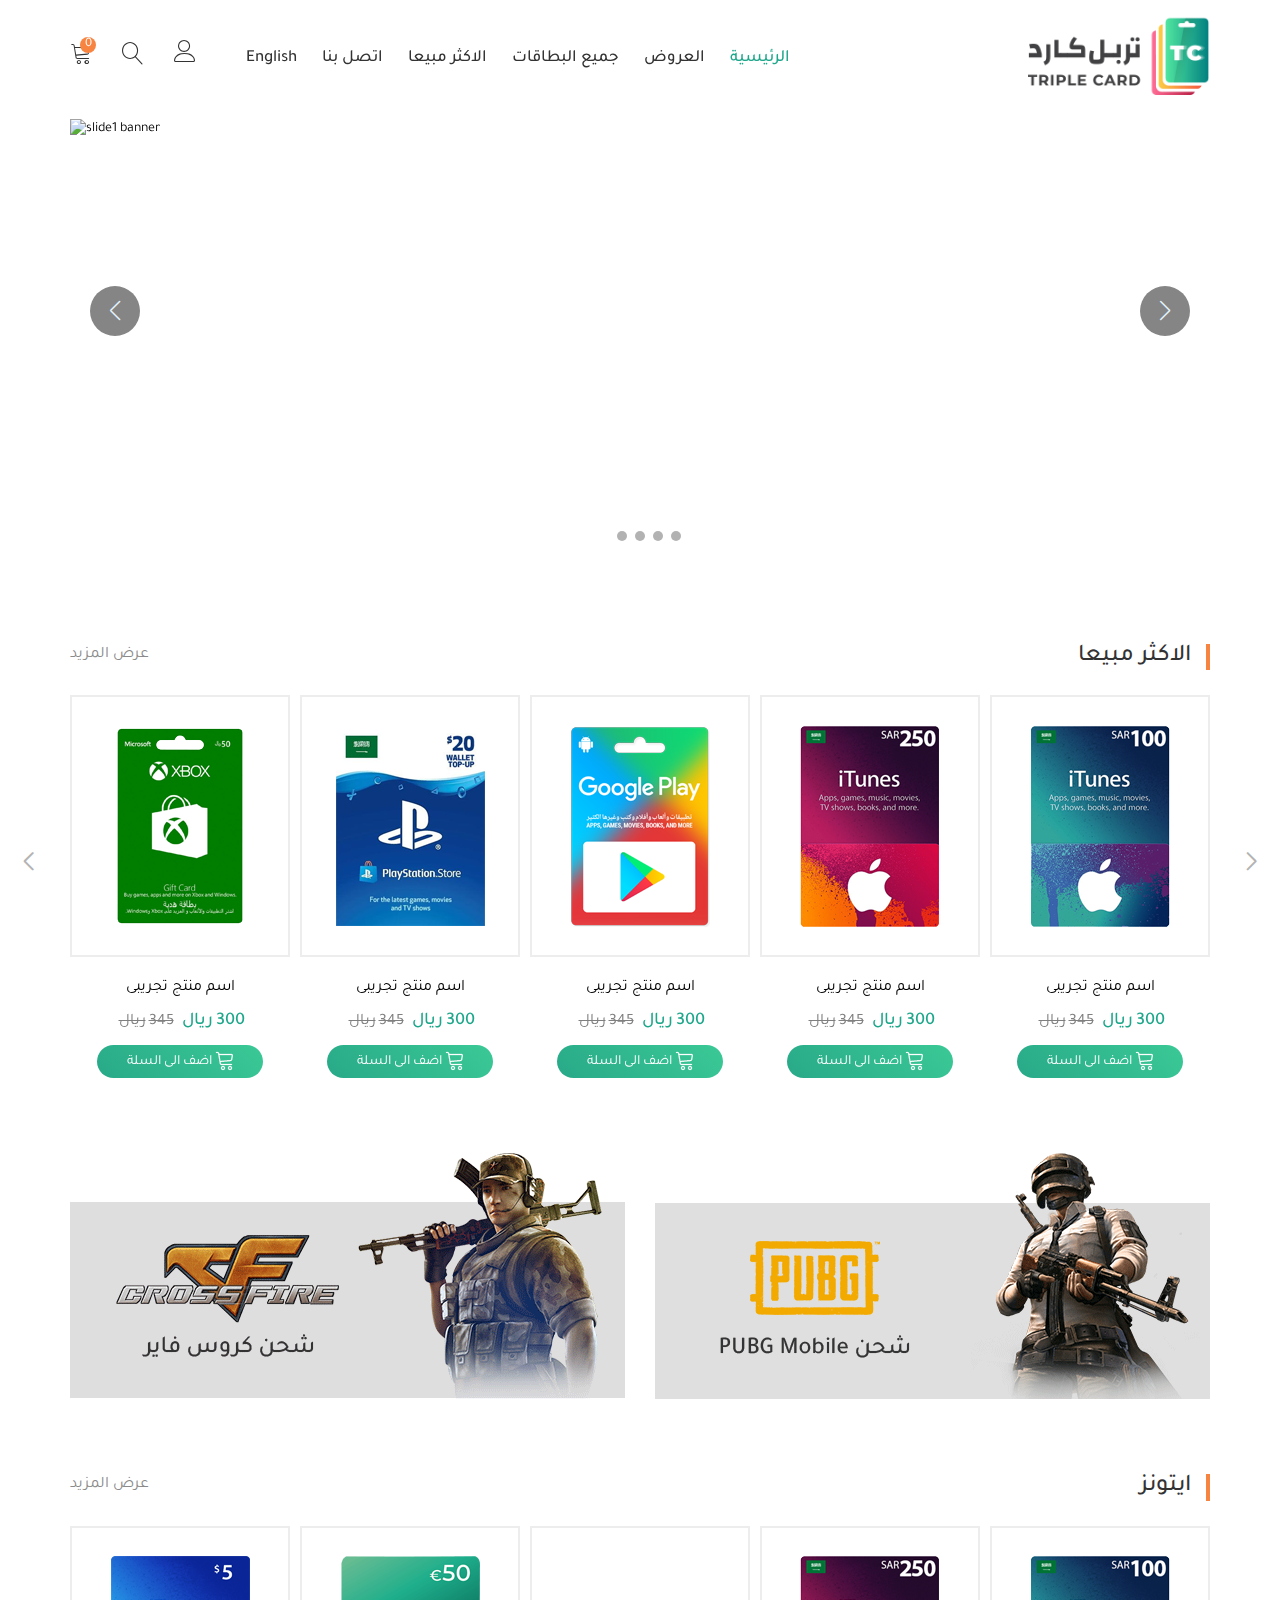
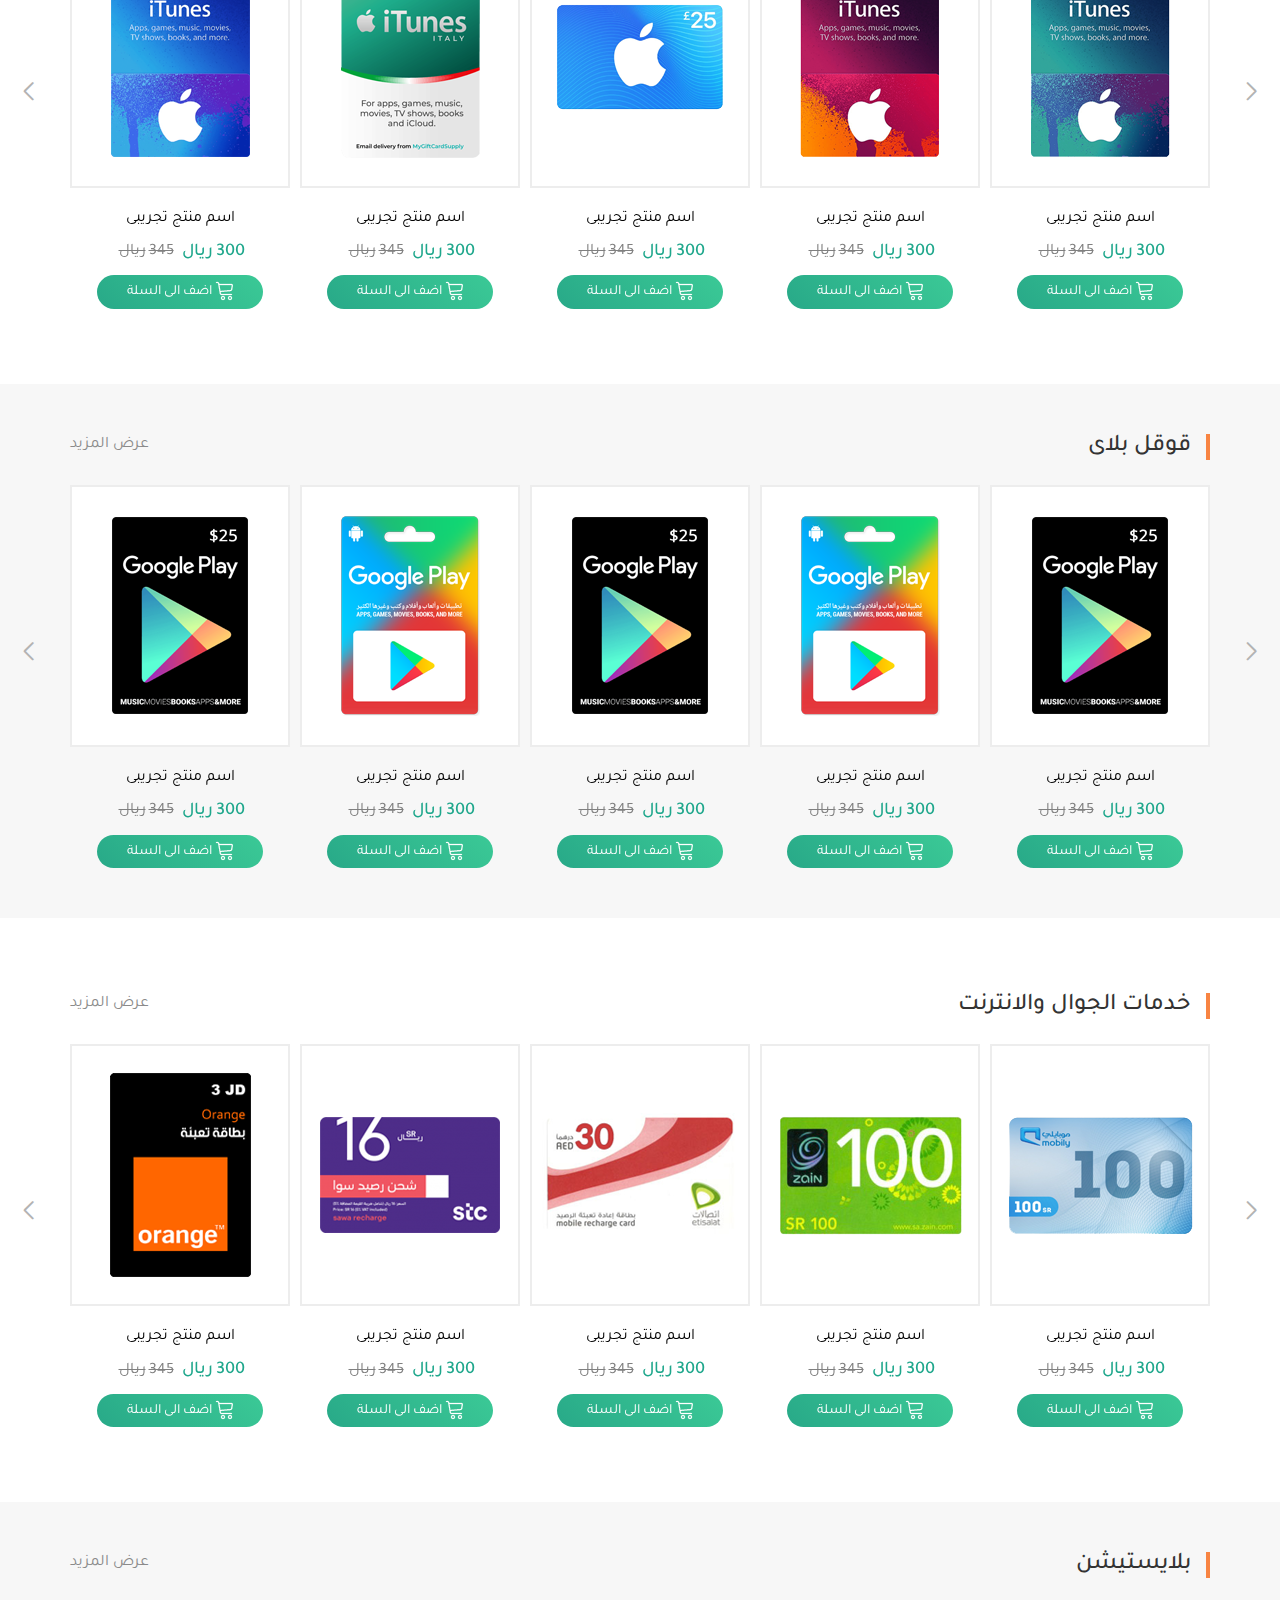
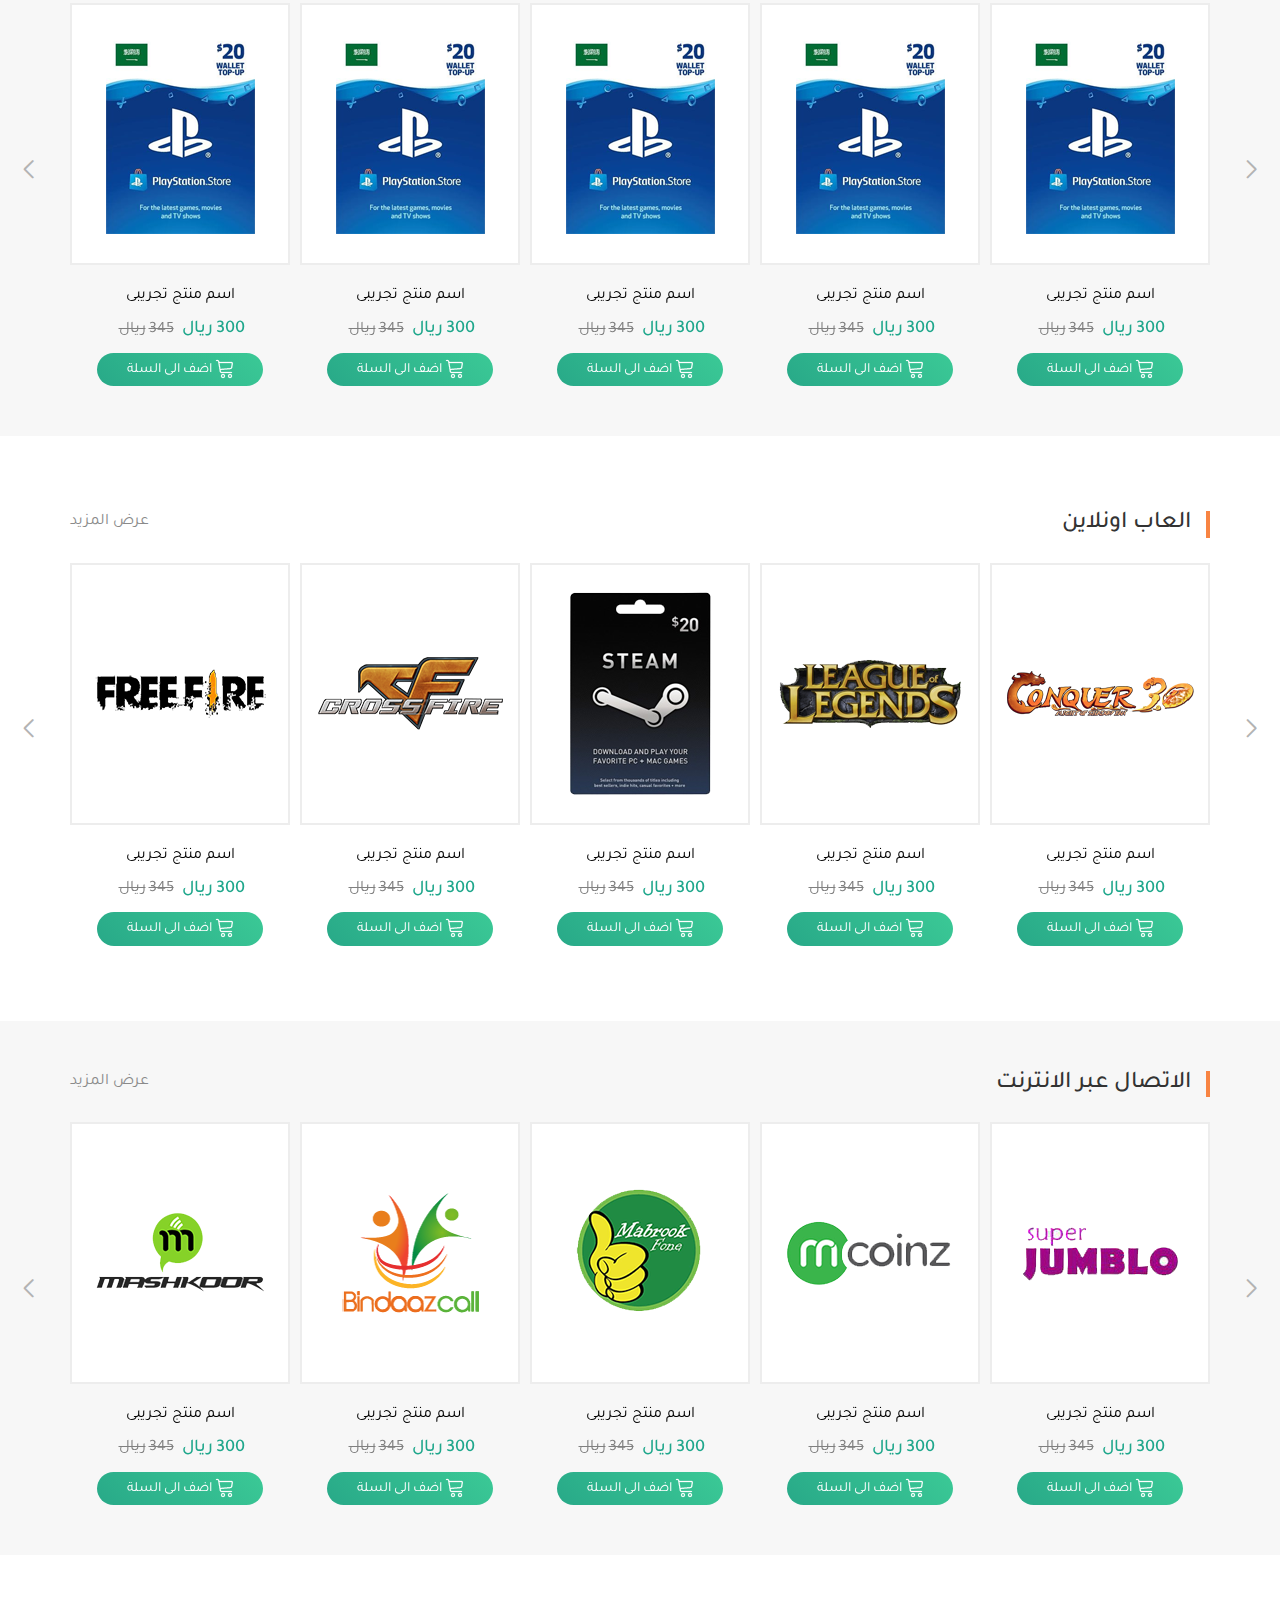
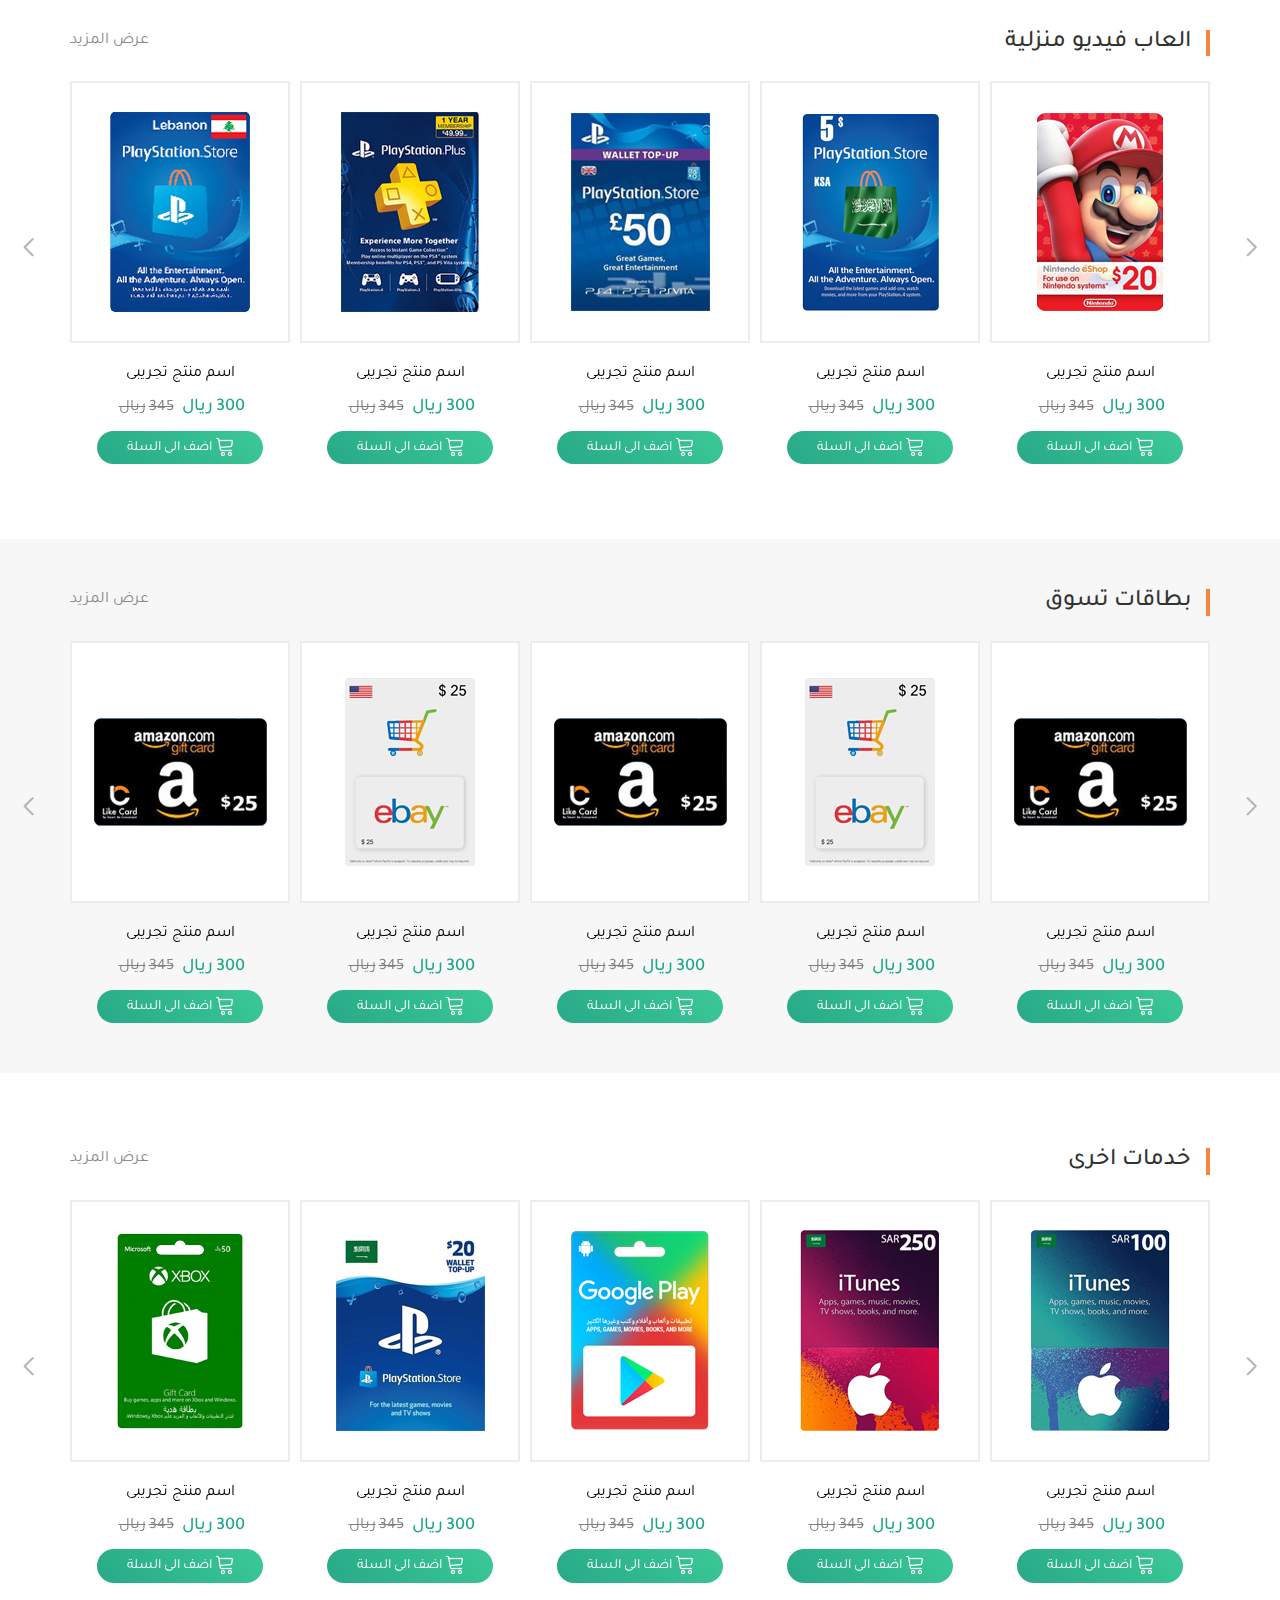
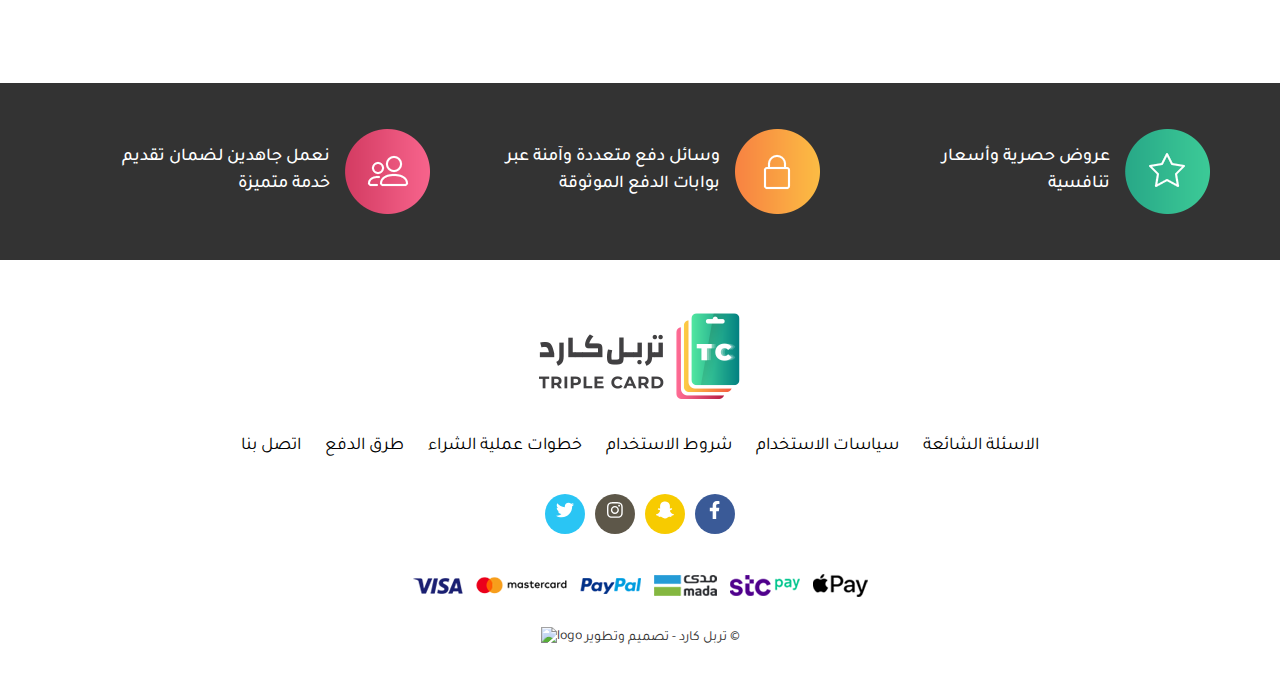
==== commit d8b45012: "last" ====
--- a/index.html
+++ b/index.html
@@ -1,7 +1,12 @@
 <!DOCTYPE html>
-<html lang="ar">
+<html lang="ar" class="overflow">
 
 <head>
+    <style>
+        .overflow {
+            overflow: hidden !important;
+        }
+    </style>
     <meta charset="UTF-8">
     <meta name="viewport" content="width=device-width, initial-scale=1.0">
     <link rel="stylesheet" href="./assets/css/vendor/all.min.css">
@@ -15,7 +20,7 @@
     <title>تربل كارد</title>
 </head>
 
-<body class="overflow">
+<body>
 
     <div class="pre-loader">
         <div class="content"><img src="./assets/img/logo.png" alt="logo" />
@@ -33,14 +38,23 @@
                             <div class="num flex-center">0</div>
                         </div>
                         <div class="search">
+                            <button type="button" id="sBtn"><span class="lnr lnr-magnifier"></span></button>
                             <form action="#" id="search-form1">
                                 <input type="text" id="search-input" name="search" value="" placeholder="...ابحث"
                                     class="form-control">
                             </form>
-                            <button type="button" id="sBtn"><span class="lnr lnr-magnifier"></span></button>
                         </div>
-                        <div class="account">
-                            <a href="#"><span class="lnr lnr-user"></span></a>
+                        <div class="dropdown account">
+                            <span class="lnr lnr-user"></span>
+                            </span>
+                            <div class="dropdown-content">
+                                <div>
+                                    <a href="#">تسجيل الدخول</a>
+                                </div>
+                                <div>
+                                    <a href="#">تسجيل جديد</a>
+                                </div>
+                            </div>
                         </div>
                     </div>
                     <ul>
@@ -53,11 +67,8 @@
                     </ul>
                     <div class="cart-small col-6 flex-center">
                         <div id="sec-icon">
-                            <span><i class="fas fa-bars"></i></span>
+                            <span class="lnr lnr-menu"></span>
                         </div>
-                        <!-- <div class="small-search" id="sec-search-icon">
-                            <i class="fas fa-search"></i>
-                        </div> -->
                     </div>
                 </div>
                 <div class="col-xs-5 col-sm-3 logo">
@@ -1496,7 +1507,7 @@
                     <li><a href="#">الاسئلة الشائعة</a></li>
                     <li><a href="#">سياسات الاستخدام</a></li>
                     <li><a href="#">شروط الاستخدام</a></li>
-                    <li><a href="#">خطوات عملية الدفع</a></li>
+                    <li><a href="#">خطوات عملية الشراء</a></li>
                     <li><a href="#">طرق الدفع</a></li>
                     <li><a href="#">اتصل بنا</a></li>
                 </ul>
@@ -1538,7 +1549,11 @@
                     <a href="./index-en.html">English</a>
                 </li>
                 <li>
-                    <a href="#"> الحساب<span> <i class="far fa-user"></i> </span></a>
+                    <div onclick="show('#acc')" class="drop"><i class="fas fa-sort-down"></i> حسابى</div>
+                    <div class="menu" id="acc">
+                        <div><a href="#">تسجيل الدخول</a></div>
+                        <div><a href="#">تسجيل جديد</a></div>
+                    </div>
                 </li>
                 <li>
                     <a href="#">اتصل بنا</a>
--- a/assets/css/main.css
+++ b/assets/css/main.css
@@ -58,10 +58,6 @@
   margin-left: auto !important;
 }
 
-.overflow {
-  overflow: hidden !important;
-}
-
 body,
 html {
   overflow-x: hidden;
@@ -72,7 +68,7 @@
 
 .pre-loader {
   width: 100%;
-  height: 100%;
+  height: 100vh;
   position: fixed;
   top: 0;
   left: 0;
@@ -128,7 +124,8 @@
 }
 
 .pre-loader .progress-bar span {
-  display: block;
+  display: flex;
+  justify-content: flex-end;
 }
 
 .pre-loader .bar {
@@ -178,6 +175,60 @@
   }
 }
 
+.dropdown {
+  position: relative;
+  cursor: pointer;
+  display: inline-block;
+  padding-bottom: 5px;
+}
+
+.dropdown a {
+  color: black;
+}
+
+.dropdown a:hover {
+  color: #1fa78c;
+}
+
+.dropdown .dropdown-content {
+  position: absolute;
+  background-color: #f9f9f9;
+  min-width: 100%;
+  width: max-content;
+  top: 102%;
+  right: 50%;
+  transform: translateX(50%);
+  box-shadow: 0px 8px 16px 0px rgba(0, 0, 0, 0.2);
+  padding: 12px 25px;
+  z-index: -1;
+  opacity: 0;
+  transition: all 0.5s;
+  text-align: center;
+}
+
+.dropdown .dropdown-content a {
+  font-size: 16px;
+}
+
+.dropdown .dropdown-content:before {
+  content: "";
+  width: 0;
+  height: 0;
+  display: block;
+  border-width: 6px;
+  border-color: transparent transparent #eeeeee;
+  border-style: solid;
+  top: -12px;
+  position: absolute;
+  right: 50%;
+  transform: translateX(50%);
+}
+
+.dropdown:hover .dropdown-content {
+  z-index: 15;
+  opacity: 1;
+}
+
 .s-container {
   width: 100%;
   overflow: hidden;
@@ -234,7 +285,7 @@
 .product .product-img {
   text-align: center;
   background-color: #ffffff;
-  border: 1px solid #ededed;
+  border: 2px solid #ededed;
   margin-bottom: 20px;
   height: 262px;
   display: flex;
@@ -310,41 +361,30 @@
   margin-bottom: 25px;
 }
 
-@media (max-width: 576px) {
-  .s-head {
-    flex-direction: column-reverse;
-    justify-content: center;
-    align-items: center;
-  }
-}
-
 .s-head h3 {
-  font-size: 25px;
+  font-size: 24px;
   margin: 0;
   margin-left: auto;
-  border-right: 3px solid #f88442;
+  border-right: 4px solid #f88442;
   padding-right: 15px;
   text-align: right;
 }
 
 @media (max-width: 576px) {
   .s-head h3 {
-    font-size: 19px;
-    margin: 0;
-    padding: 0;
-    border: none;
-    margin-bottom: 10px;
+    font-size: 21px;
   }
 }
 
 .s-head a {
   color: #8a8a8a;
   position: relative;
+  font-size: 16px;
 }
 
 @media (max-width: 576px) {
   .s-head a {
-    font-size: 14px;
+    font-size: 15px;
   }
 }
 
@@ -354,10 +394,14 @@
 
 nav {
   max-height: 127px;
-  padding: 19px 0;
+  padding: 15px 0;
   background-color: white;
   transition: all 0.75s;
-  top: -150px;
+  position: fixed;
+  top: 0;
+  left: 0;
+  right: 0;
+  z-index: 13;
 }
 
 nav .row {
@@ -385,7 +429,6 @@
 
 nav .header-nav .header-icons {
   justify-content: flex-start;
-  font-size: 19px;
   transition: all 1s;
 }
 
@@ -397,12 +440,13 @@
 
 @media (max-width: 576px) {
   nav .header-nav .header-icons {
-    font-size: 16px;
+    font-size: 17px;
   }
 }
 
 nav .header-nav .header-icons > div {
-  margin-right: 25px;
+  margin-right: 30px;
+  font-size: 22px;
 }
 
 @media (max-width: 992px) {
@@ -424,12 +468,12 @@
 
 nav .header-nav .header-icons .shopping-cart .num {
   position: absolute;
-  top: 0;
-  left: 13px;
+  top: -5px;
+  left: 10px;
+  height: 16px;
+  width: 16px;
+  font-size: 13px;
   background-color: #f88442;
-  height: 15px;
-  width: 15px;
-  font-size: 10px;
   color: white;
   border-radius: 100%;
   transition: all 0.5s;
@@ -449,17 +493,14 @@
 nav .header-nav .header-icons .search {
   display: flex;
   position: relative;
+  transition: all 0.5s;
 }
 
 nav .header-nav .header-icons .search form {
-  width: 0;
-  height: 0;
+  display: none;
 }
 
 nav .header-nav .header-icons .search input {
-  width: 0;
-  height: 0;
-  padding: 0;
   border-radius: 20px;
   text-align: right;
   transition: all 0.5s;
@@ -479,11 +520,6 @@
 nav .header-nav .header-icons-active .account {
   margin: 0;
   width: 0;
-}
-
-nav .header-nav .header-icons-active .search form {
-  width: auto;
-  height: auto;
 }
 
 nav .header-nav .header-icons-active .search input {
@@ -563,7 +599,7 @@
 }
 
 nav .header-nav .cart-small {
-  font-size: 16px;
+  font-size: 22px;
   display: none;
 }
 
@@ -589,7 +625,7 @@
 }
 
 nav .logo img {
-  max-height: 100%;
+  max-height: 90%;
   max-width: 100%;
 }
 
@@ -606,14 +642,9 @@
 }
 
 .nav-scrolled {
-  box-shadow: 0px 0px 15px 1px #8080804d;
-  position: fixed;
-  top: 0;
-  left: 0;
-  right: 0;
-  z-index: 13;
+  box-shadow: 0px 0px 10px 0px #00000017;
   height: 85px;
-  padding: 10px 0;
+  padding: 15px 0;
 }
 
 .nav-scrolled li a {
@@ -621,7 +652,13 @@
 }
 
 header {
-  margin-top: 20px;
+  margin-top: 119px;
+}
+
+@media (max-width: 370px) {
+  header {
+    margin-top: 85px;
+  }
 }
 
 header .swiper-container {
@@ -662,7 +699,8 @@
   width: 10px;
   height: 10px;
   border-radius: 100%;
-  background-color: #6f6f6f;
+  background: #000;
+  opacity: 0.3;
   margin-bottom: 10px;
 }
 
@@ -685,6 +723,7 @@
   height: 50px;
   width: 50px;
   border-radius: 100%;
+  top: 42%;
 }
 
 @media (max-width: 576px) {
@@ -804,6 +843,10 @@
   align-items: center;
   justify-content: flex-end;
   padding-left: 45px;
+}
+
+main #features .feature h4 {
+  line-height: 1.5;
 }
 
 main #features .feature img {
@@ -853,6 +896,7 @@
   margin: 0;
   display: flex;
   justify-content: center;
+  flex-direction: row-reverse;
 }
 
 @media (max-width: 768px) {
@@ -864,7 +908,7 @@
 }
 
 footer .footer-nav ul li {
-  margin: 0 18px;
+  margin: 0 12px;
 }
 
 @media (max-width: 768px) {
@@ -876,13 +920,19 @@
 
 footer .footer-nav ul li a {
   font-size: 18px;
-  font-weight: 500;
+  font-weight: 400;
   position: relative;
 }
 
 @media (max-width: 992px) {
   footer .footer-nav ul li a {
     font-size: 14px;
+  }
+}
+
+@media (max-width: 576px) {
+  footer .footer-nav ul li a {
+    font-size: 17px;
   }
 }
 
@@ -907,14 +957,6 @@
   margin: 0 5px;
 }
 
-@media (max-width: 768px) {
-  footer .footer-social div {
-    height: 33px;
-    width: 33px;
-    margin: 0 3px;
-  }
-}
-
 footer .footer-social div a {
   font-size: 18px;
   color: white;
@@ -922,7 +964,7 @@
 
 @media (max-width: 768px) {
   footer .footer-social div a {
-    font-size: 13px;
+    font-size: 16px;
   }
 }
 
@@ -947,17 +989,17 @@
 }
 
 footer .footer-pay img {
-  margin: 0 7px;
+  margin: 5px 5px;
 }
 
 @media (max-width: 768px) {
   footer .footer-pay img {
-    max-width: 9%;
+    max-width: 19%;
   }
 }
 
 footer .copy {
-  margin-top: 15px;
+  margin-top: 25px;
 }
 
 footer .copy span {
@@ -979,11 +1021,19 @@
 #sec-nav .sec-head {
   display: flex;
   padding: 2rem 1rem;
-  border-bottom: 1px solid gray;
 }
 
 #sec-nav .sec-head #close-btn {
   cursor: pointer;
+}
+
+#sec-nav .drop {
+  cursor: pointer;
+  transition: all 0.5s;
+}
+
+#sec-nav .drop:hover {
+  color: #1fa78c;
 }
 
 #sec-nav #sec-items {
@@ -1008,39 +1058,6 @@
   }
 }
 
-#sec-nav #sec-items .search {
-  display: flex;
-  position: relative;
-}
-
-#sec-nav #sec-items .search form {
-  width: 90%;
-  margin: 15px 0;
-  margin-left: auto;
-}
-
-#sec-nav #sec-items .search input {
-  width: 100%;
-  height: 34px;
-  border-radius: 20px;
-  text-align: right;
-}
-
-#sec-nav #sec-items .search button {
-  border: none;
-  background-color: transparent;
-  transition: all 0.5s;
-  position: absolute;
-  left: 18%;
-  top: 50%;
-  font-size: 14px;
-  transform: translate(-50%, -50%);
-}
-
-#sec-nav #sec-items .search button:hover {
-  color: #1fa78c;
-}
-
 #sec-nav #sec-items ul {
   display: flex;
   flex-direction: column-reverse;
@@ -1076,6 +1093,28 @@
   margin-left: 5px;
 }
 
+#sec-nav #sec-items .menu {
+  height: 0;
+  overflow: hidden;
+  opacity: 0;
+  transition: all 0.5s;
+}
+
+#sec-nav #sec-items .active {
+  height: 100%;
+  opacity: 1;
+  margin-top: 15px;
+}
+
+#sec-nav #sec-items .drop {
+  cursor: pointer;
+  transition: all 0.5s;
+}
+
+#sec-nav #sec-items .drop:hover {
+  color: #1fa78c;
+}
+
 #sec-nav #sec-items.show {
   width: 250px !important;
   height: 100vh !important;
@@ -1086,6 +1125,10 @@
   z-index: 15 !important;
   opacity: 1 !important;
   background-color: #000000d9 !important;
+}
+
+html[dir="ltr"] .pre-loader .progress-bar span {
+  justify-content: flex-start;
 }
 
 html[dir="ltr"] nav .row,
@@ -1160,7 +1203,7 @@
   flex-direction: row-reverse;
   text-align: left;
   padding-left: 15px;
-  padding-right: 45px;
+  padding-right: 15px;
 }
 
 html[dir="ltr"] #features .feature img {
@@ -1178,8 +1221,13 @@
   }
 }
 
+html[dir="ltr"] footer .footer-nav ul {
+  flex-direction: row;
+}
+
 @media (max-width: 768px) {
   html[dir="ltr"] footer .footer-nav ul {
+    flex-direction: column;
     text-align: left;
   }
 }
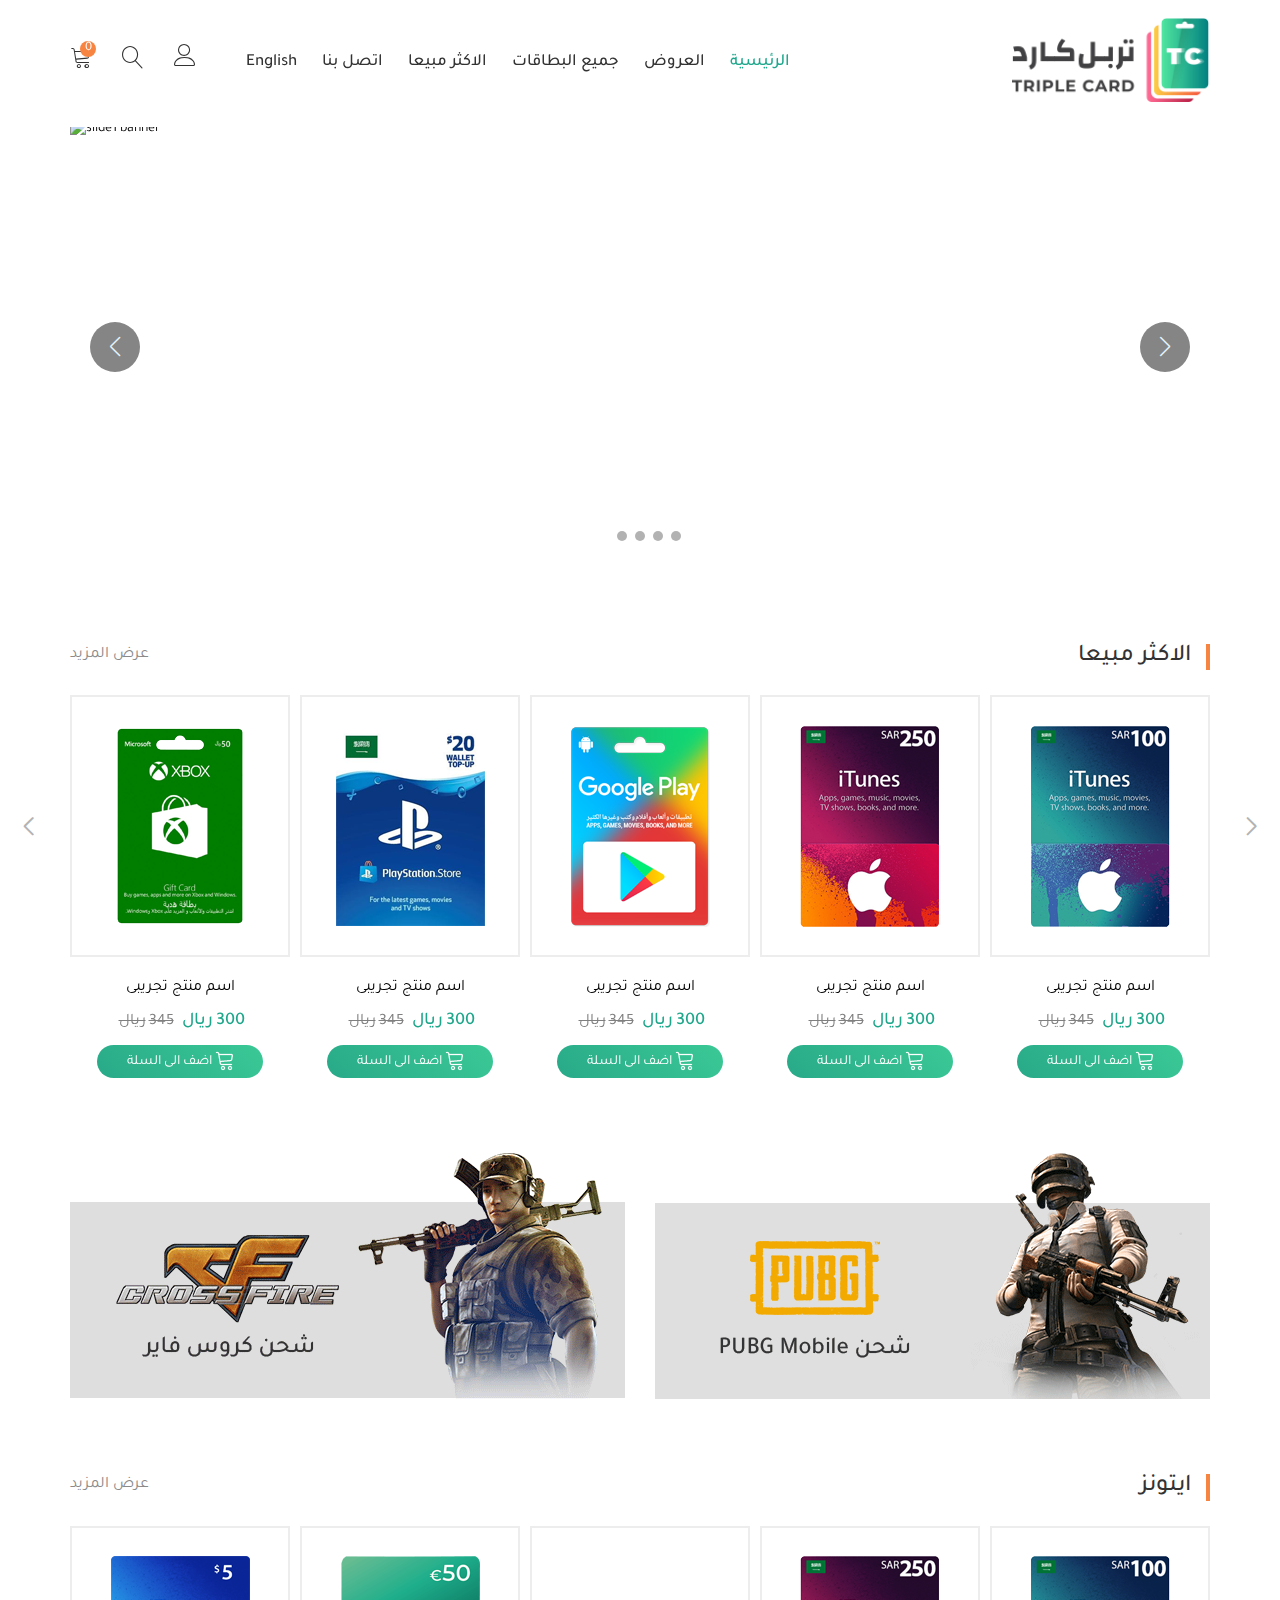
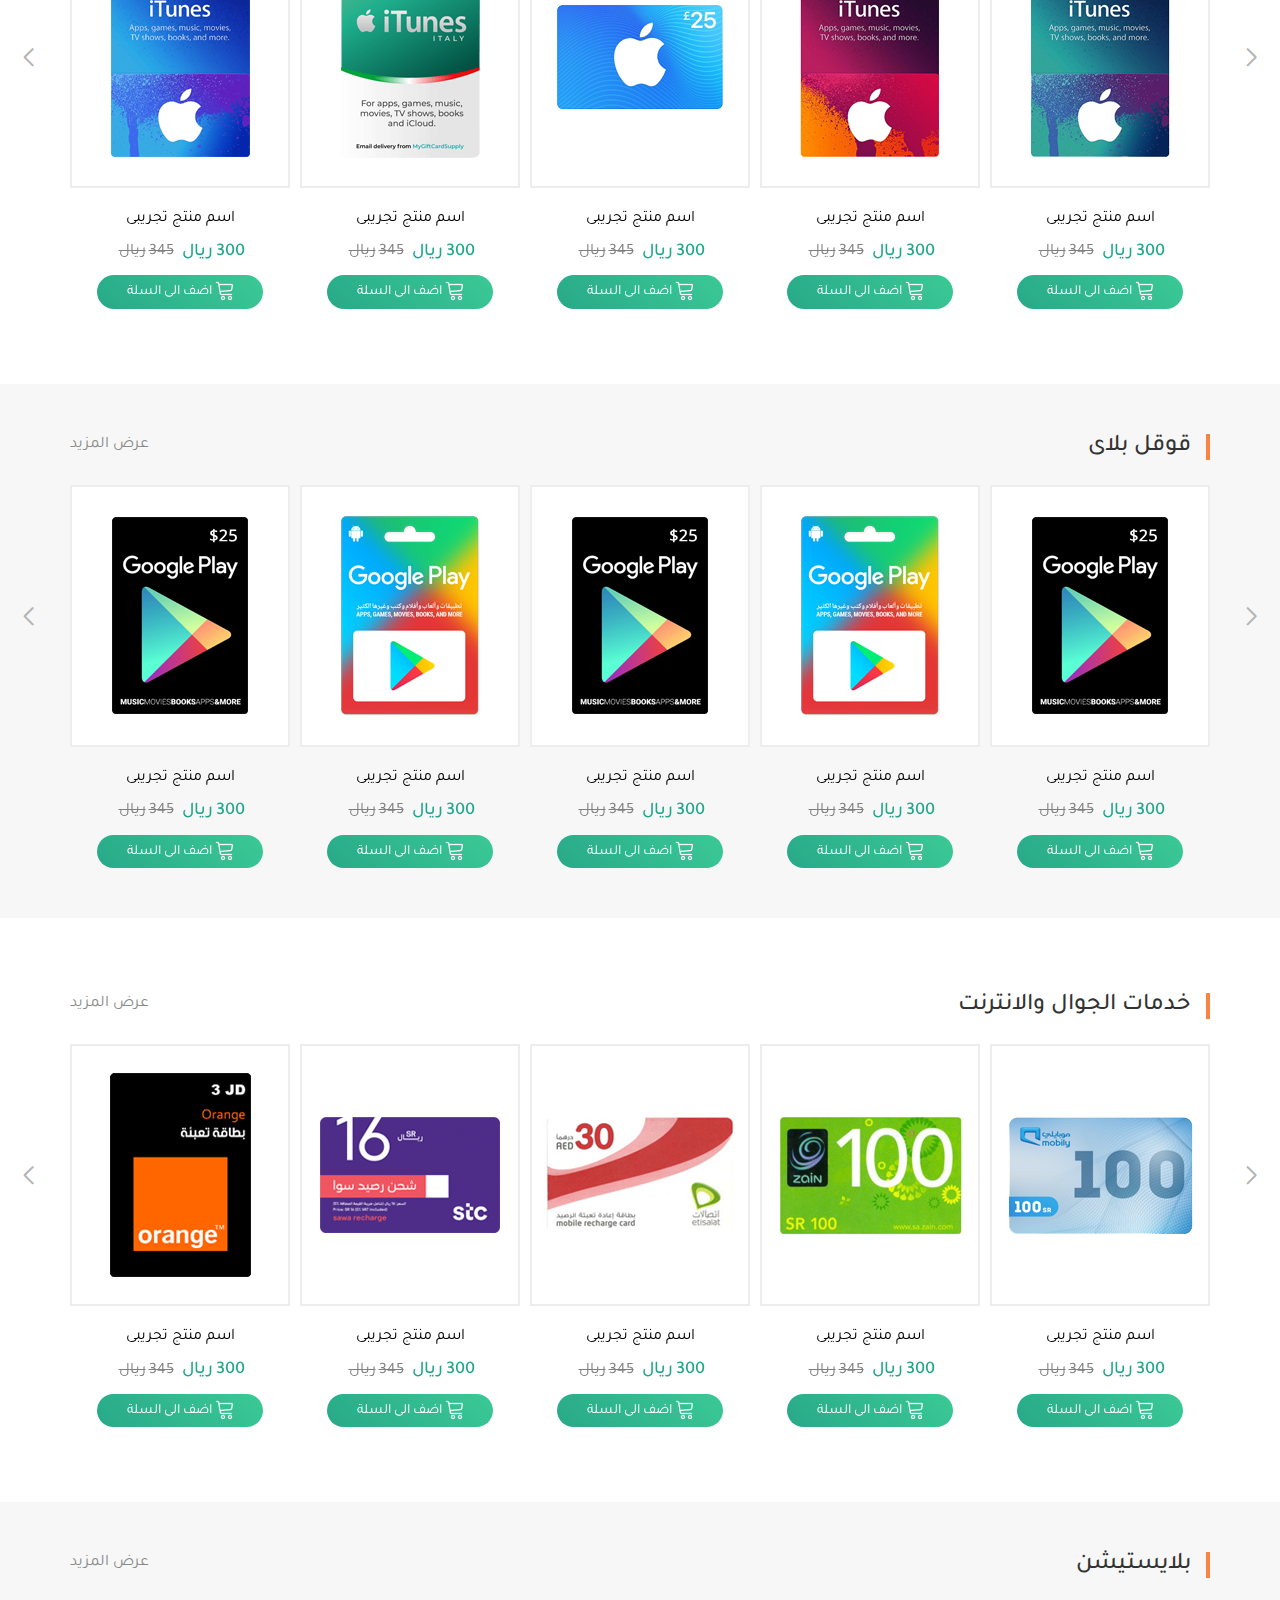
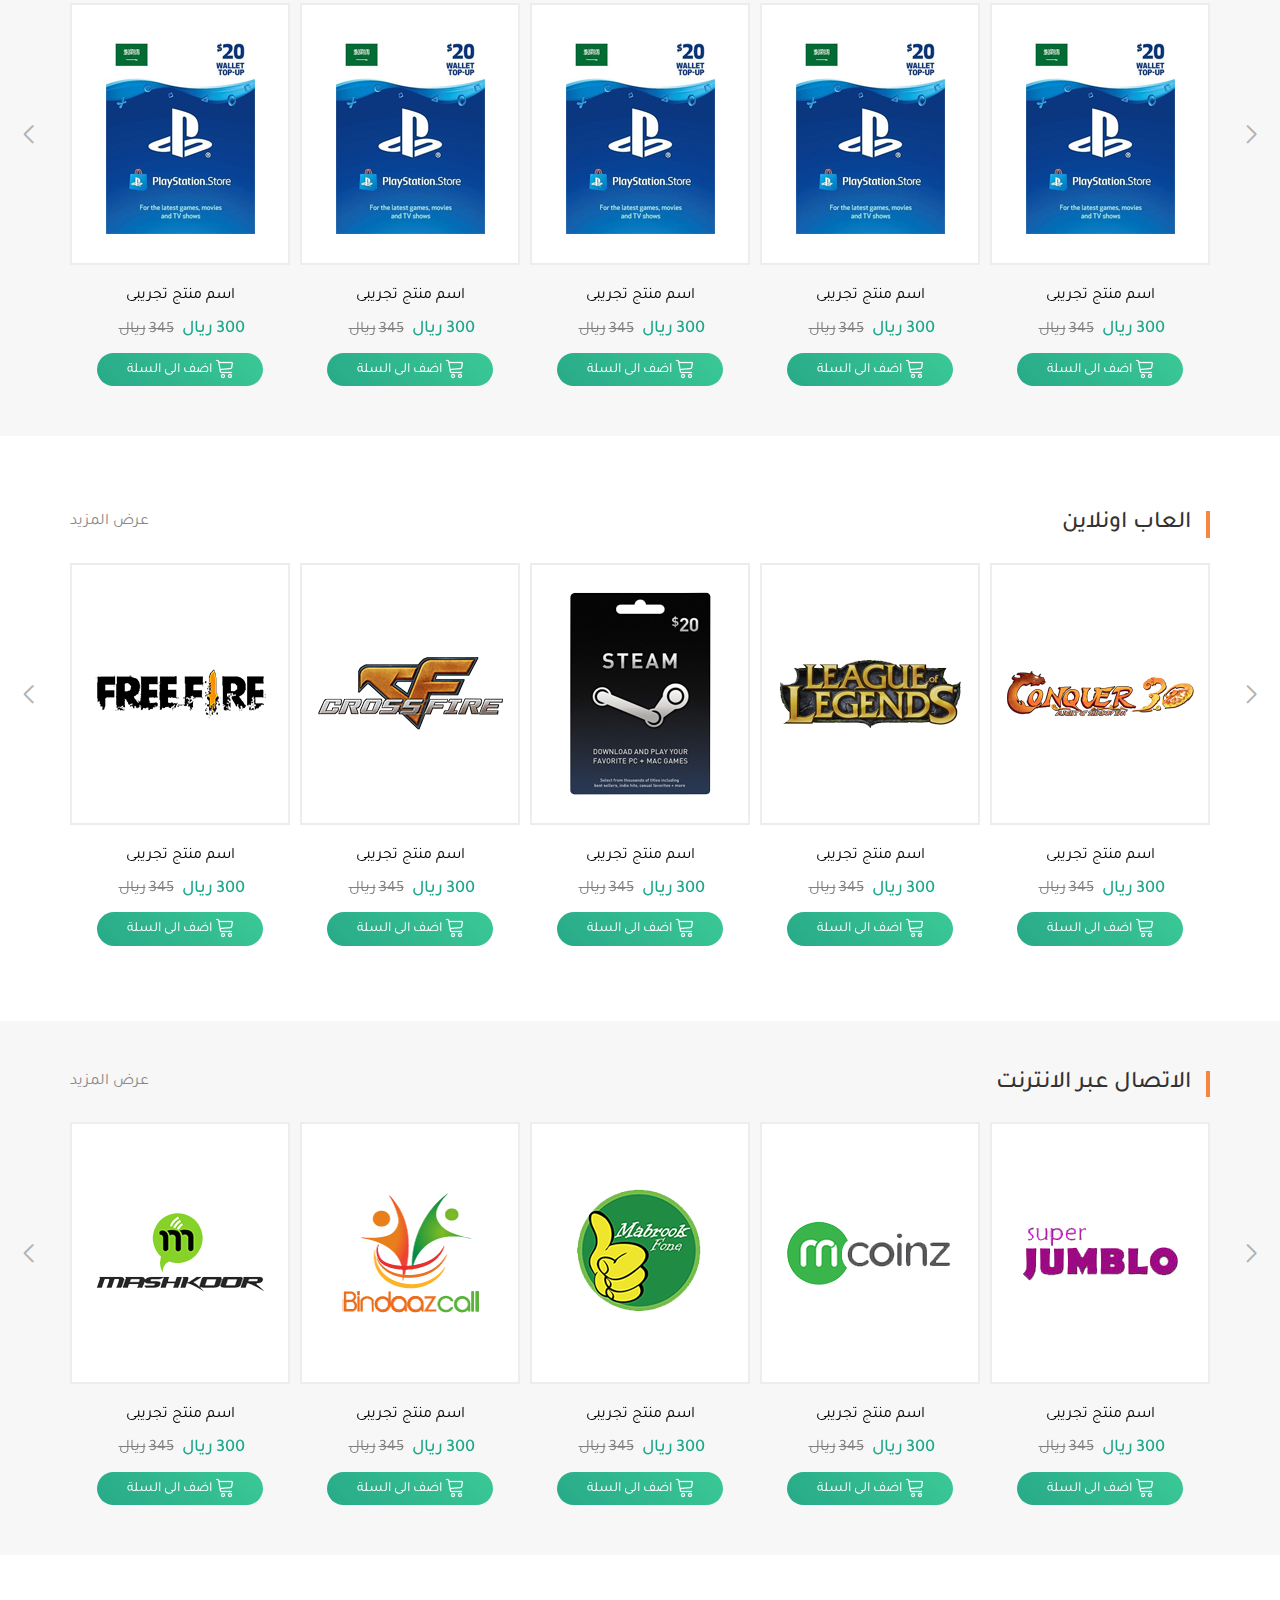
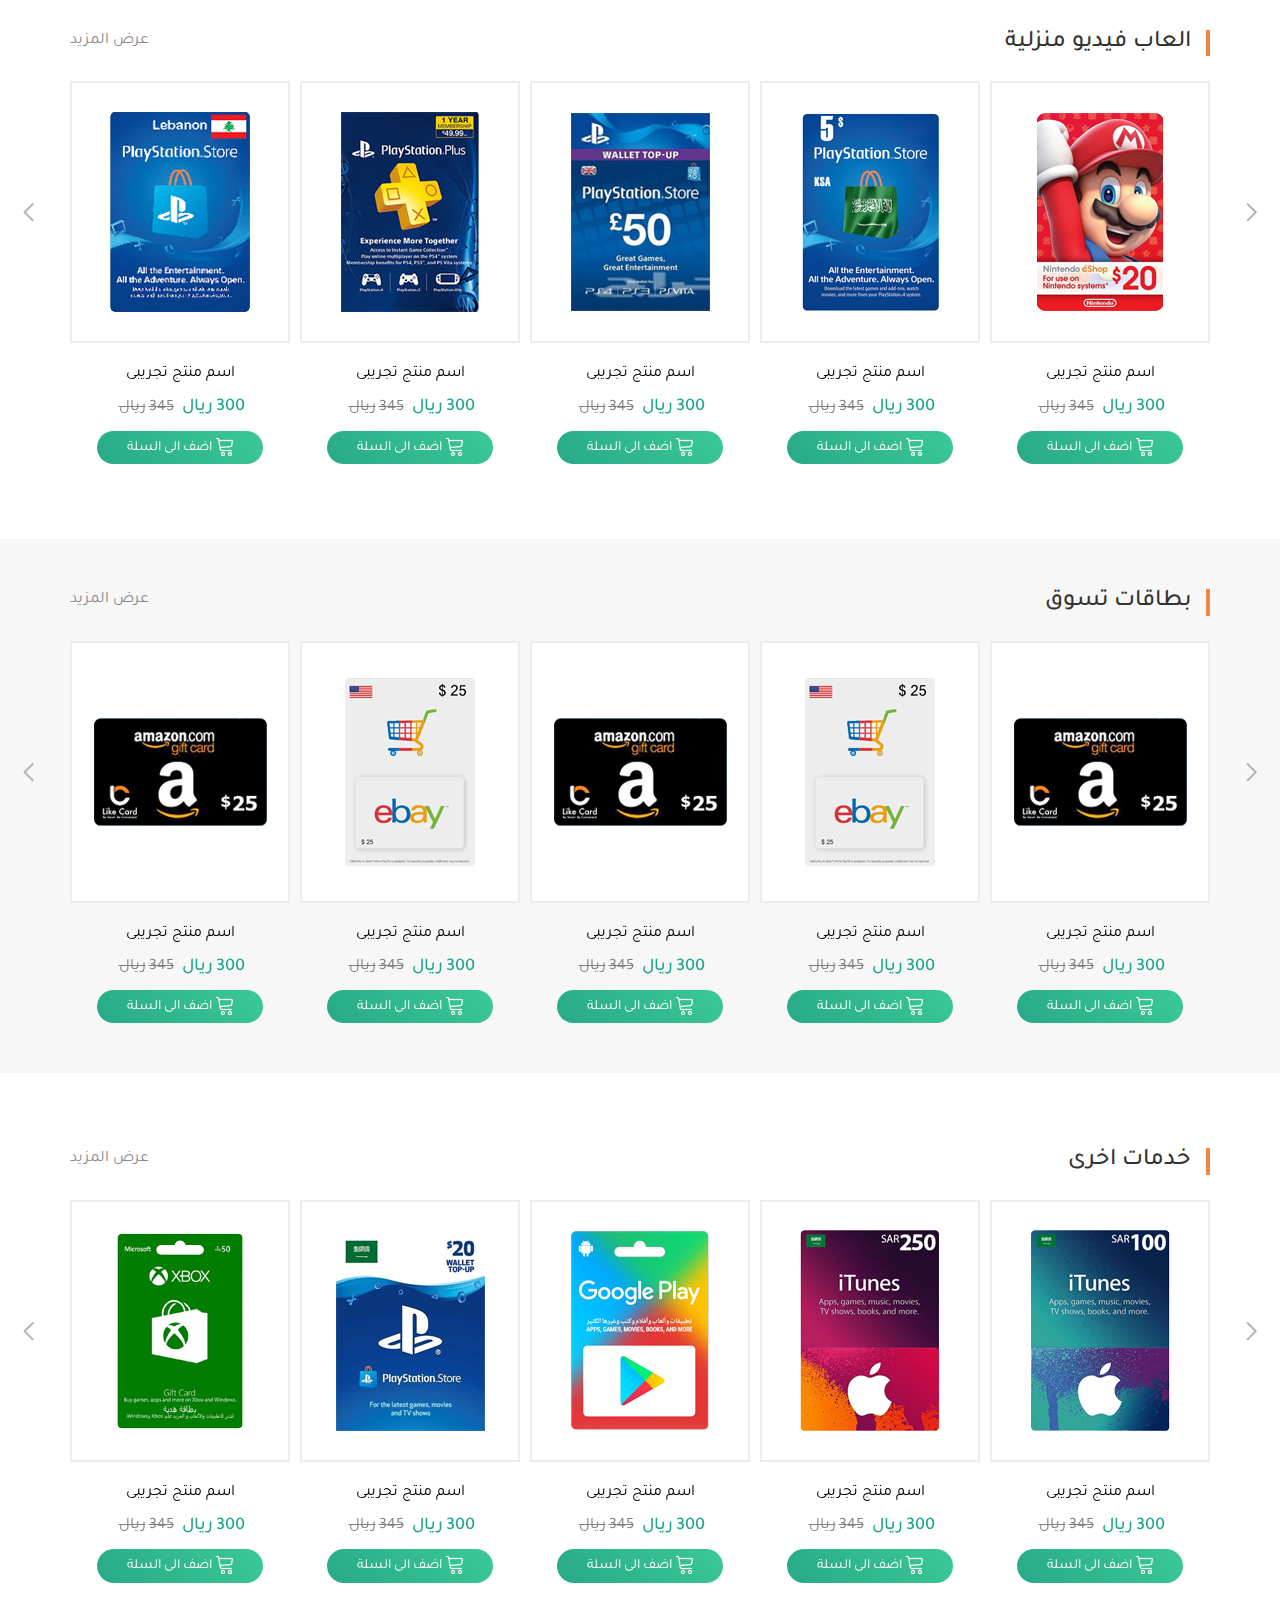
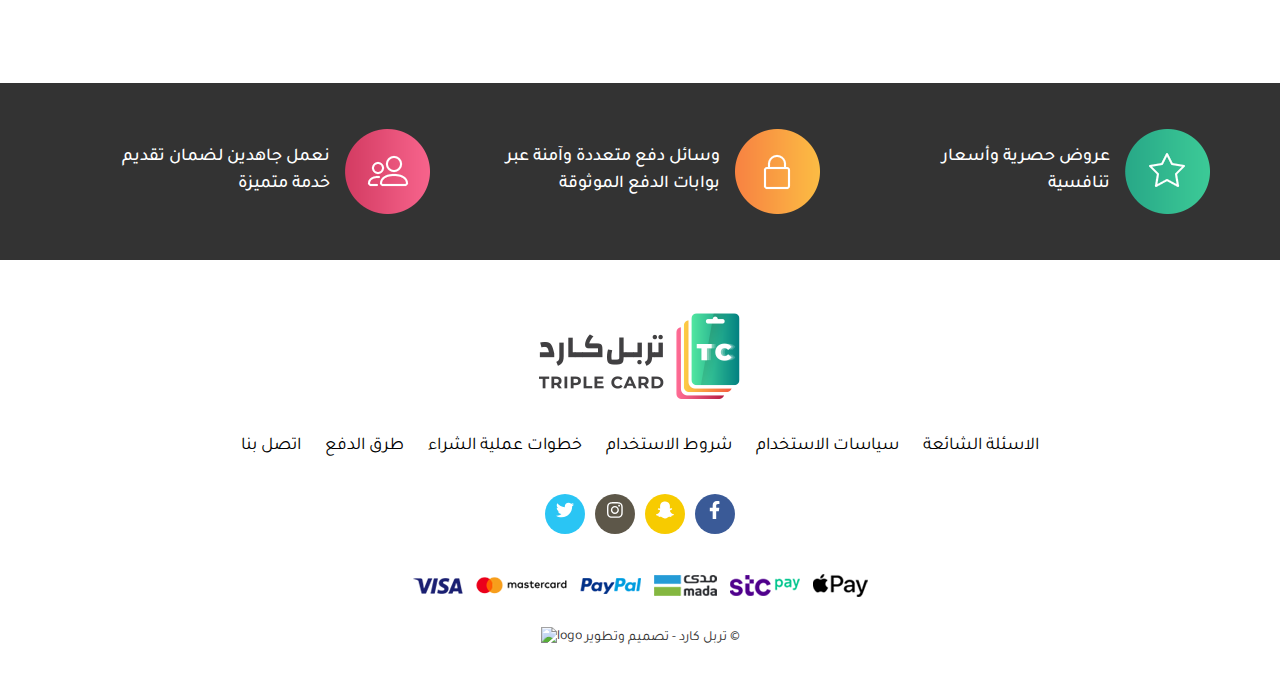
==== commit cd60891a: "edit search" ====
--- a/index.html
+++ b/index.html
@@ -24,25 +24,29 @@
 
     <div class="pre-loader">
         <div class="content"><img src="./assets/img/logo.png" alt="logo" />
-          <div class="progress-bar"><span class="bar"><span class="progress"></span></span></div>
+            <div class="progress-bar"><span class="bar"><span class="progress"></span></span></div>
         </div>
-      </div>
+    </div>
 
     <nav id="nav">
         <div class="container">
             <div class="row">
                 <div class="col-xs-7 col-sm-9 header-nav">
+                    <div class="search" id="search">
+                        <button class="close-search" id="close"> <i class="fas fa-times"></i></button>
+                        <form action="#" id="search-form1">
+                            <input type="text" id="search-input" name="search" value="" placeholder="...ابحث"
+                                class="form-control">
+                            <button type="button" id="sBtn2"><span class="lnr lnr-magnifier"></span></button>
+                        </form>
+                    </div>
                     <div class="header-icons flex-center" id="header-icons">
                         <div class="shopping-cart">
                             <span class="lnr lnr-cart"></span>
                             <div class="num flex-center">0</div>
                         </div>
-                        <div class="search">
+                        <div class="search-btn">
                             <button type="button" id="sBtn"><span class="lnr lnr-magnifier"></span></button>
-                            <form action="#" id="search-form1">
-                                <input type="text" id="search-input" name="search" value="" placeholder="...ابحث"
-                                    class="form-control">
-                            </form>
                         </div>
                         <div class="dropdown account">
                             <span class="lnr lnr-user"></span>
@@ -1527,7 +1531,7 @@
                 <img src="./assets/img/pay/6.png" alt="payment">
             </div>
             <div class="copy">
-              <img src="./assets/img/icons/footer.png" alt="logo">  تربل كارد - تصميم وتطوير  &copy;
+                <img src="./assets/img/icons/footer.png" alt="logo"> تربل كارد - تصميم وتطوير &copy;
             </div>
         </div>
     </footer>
@@ -1541,20 +1545,10 @@
                     <i class="fas fa-times"></i>
                 </div>
                 <div class="ml-auto">
-                    <a href="#">الرئيسية</a>
+                    <a href="./index-en.html">English</a>
                 </div>
             </div>
             <ul>
-                <li>
-                    <a href="./index-en.html">English</a>
-                </li>
-                <li>
-                    <div onclick="show('#acc')" class="drop"><i class="fas fa-sort-down"></i> حسابى</div>
-                    <div class="menu" id="acc">
-                        <div><a href="#">تسجيل الدخول</a></div>
-                        <div><a href="#">تسجيل جديد</a></div>
-                    </div>
-                </li>
                 <li>
                     <a href="#">اتصل بنا</a>
                 </li>
@@ -1567,6 +1561,16 @@
                 <li>
                     <a href="#">العروض</a>
                 </li>
+                <li>
+                    <div onclick="show('#acc')" class="drop"><span class="lnr lnr-chevron-down mr-auto"></span> حسابى</div>
+                    <div class="menu" id="acc">
+                        <div><a href="#">تسجيل الدخول</a></div>
+                        <div><a href="#">تسجيل جديد</a></div>
+                    </div>
+                </li>
+                <li>
+                    <a href="#">الرئيسية</a>
+                </li>
             </ul>
         </div>
 
--- a/assets/css/main.css
+++ b/assets/css/main.css
@@ -192,18 +192,19 @@
 
 .dropdown .dropdown-content {
   position: absolute;
-  background-color: #f9f9f9;
   min-width: 100%;
   width: max-content;
   top: 102%;
   right: 50%;
   transform: translateX(50%);
-  box-shadow: 0px 8px 16px 0px rgba(0, 0, 0, 0.2);
-  padding: 12px 25px;
   z-index: -1;
   opacity: 0;
   transition: all 0.5s;
   text-align: center;
+  background-color: #ffffff;
+  box-shadow: 0px 5px 10px 0px #0000001f;
+  padding: 5px 20px;
+  border-radius: 10px;
 }
 
 .dropdown .dropdown-content a {
@@ -216,7 +217,7 @@
   height: 0;
   display: block;
   border-width: 6px;
-  border-color: transparent transparent #eeeeee;
+  border-color: transparent transparent #ffffff;
   border-style: solid;
   top: -12px;
   position: absolute;
@@ -251,6 +252,7 @@
 .s-container .swiper-button-next {
   color: #b3b3b3;
   font-weight: 800;
+  top: 42%;
 }
 
 .s-container .swiper-button-prev:after,
@@ -393,7 +395,7 @@
 }
 
 nav {
-  max-height: 127px;
+  height: 127px;
   padding: 15px 0;
   background-color: white;
   transition: all 0.75s;
@@ -404,6 +406,12 @@
   z-index: 13;
 }
 
+@media (max-width: 576px) {
+  nav {
+    height: 85px;
+  }
+}
+
 nav .row {
   display: flex;
   height: 100%;
@@ -425,6 +433,94 @@
 nav .header-nav button:hover,
 nav .header-nav a:hover {
   color: #1fa78c;
+}
+
+nav .header-nav .search {
+  display: flex;
+  flex-direction: column;
+  position: fixed;
+  transition: all 0.5s;
+  justify-content: center;
+  align-items: center;
+  height: 0;
+  width: 0;
+  top: 0;
+  left: 0;
+  background-color: #000000bf;
+  z-index: -1;
+  font-size: 18px;
+  opacity: 0;
+  transition: all 0.7s;
+}
+
+@media (max-width: 576px) {
+  nav .header-nav .search {
+    font-size: 16px;
+  }
+}
+
+nav .header-nav .search form {
+  display: block;
+  position: relative;
+  width: 50%;
+}
+
+@media (max-width: 576px) {
+  nav .header-nav .search form {
+    width: 85%;
+  }
+}
+
+nav .header-nav .search form input {
+  width: 100%;
+  border-radius: 20px;
+  text-align: right;
+  transition: all 0.5s;
+  height: 40px;
+  padding: 6px 25px;
+  padding-right: 10px;
+  font-size: 18px;
+}
+
+@media (max-width: 576px) {
+  nav .header-nav .search form input {
+    font-size: 16px;
+  }
+}
+
+nav .header-nav .search form button {
+  position: absolute;
+  top: 50%;
+  left: 20px;
+  transform: translate(-50%, -50%);
+  border: none;
+  outline: none;
+  background-color: transparent;
+}
+
+nav .header-nav .search .close-search {
+  margin-bottom: 50px;
+  height: 50px;
+  width: 50px;
+  border-radius: 100%;
+  display: flex;
+  justify-content: center;
+  align-items: center;
+  background-color: white;
+  border: none;
+  font-size: 18px;
+  transition: color 0.5s;
+}
+
+nav .header-nav .search .close-search:hover {
+  color: #f88442;
+}
+
+nav .header-nav .search-active {
+  z-index: 999 !important;
+  height: 100vh !important;
+  width: 100% !important;
+  opacity: 1 !important;
 }
 
 nav .header-nav .header-icons {
@@ -490,57 +586,10 @@
   transform: rotate(360deg);
 }
 
-nav .header-nav .header-icons .search {
-  display: flex;
-  position: relative;
-  transition: all 0.5s;
-}
-
-nav .header-nav .header-icons .search form {
-  display: none;
-}
-
-nav .header-nav .header-icons .search input {
-  border-radius: 20px;
-  text-align: right;
-  transition: all 0.5s;
-}
-
-nav .header-nav .header-icons .search button {
+nav .header-nav .header-icons .search-btn button {
+  background-color: transparent;
+  outline: none;
   border: none;
-  background-color: transparent;
-  transition: all 0.5s;
-}
-
-nav .header-nav .header-icons .search button:hover {
-  color: #1fa78c;
-}
-
-nav .header-nav .header-icons-active .shopping-cart,
-nav .header-nav .header-icons-active .account {
-  margin: 0;
-  width: 0;
-}
-
-nav .header-nav .header-icons-active .search input {
-  width: 100%;
-  height: 34px;
-  padding: 6px 25px;
-  padding-right: 10px;
-}
-
-@media (max-width: 992px) {
-  nav .header-nav .header-icons-active .search input {
-    height: 25px;
-    padding: 6px 10px;
-  }
-}
-
-nav .header-nav .header-icons-active .search button {
-  position: absolute;
-  left: 10%;
-  top: 50%;
-  transform: translate(-50%, -50%) scale(0.8) rotate(360deg);
 }
 
 nav .header-nav ul {
@@ -644,7 +693,6 @@
 .nav-scrolled {
   box-shadow: 0px 0px 10px 0px #00000017;
   height: 85px;
-  padding: 15px 0;
 }
 
 .nav-scrolled li a {
@@ -655,7 +703,7 @@
   margin-top: 119px;
 }
 
-@media (max-width: 370px) {
+@media (max-width: 576px) {
   header {
     margin-top: 85px;
   }
@@ -723,7 +771,7 @@
   height: 50px;
   width: 50px;
   border-radius: 100%;
-  top: 42%;
+  top: 50%;
 }
 
 @media (max-width: 576px) {
@@ -1030,6 +1078,12 @@
 #sec-nav .drop {
   cursor: pointer;
   transition: all 0.5s;
+  display: flex;
+  align-items: center;
+}
+
+#sec-nav .drop span {
+  font-size: 13px;
 }
 
 #sec-nav .drop:hover {
@@ -1044,7 +1098,7 @@
   height: 100vh;
   opacity: 0;
   transition: all 0.7s;
-  background-color: rgba(255, 255, 255, 0.95);
+  background-color: #fff;
   z-index: 11;
   font-size: 20px;
   color: black;
@@ -1065,7 +1119,7 @@
 
 #sec-nav #sec-items li {
   text-align: right;
-  margin: 1rem 1rem;
+  margin: 7px 1rem;
 }
 
 #sec-nav #sec-items li a {
@@ -1158,12 +1212,12 @@
   margin-right: 0;
 }
 
-html[dir="ltr"] nav .header-icons-active .search input {
+html[dir="ltr"] nav .search input {
   padding-left: 10px;
   text-align: left;
 }
 
-html[dir="ltr"] nav .header-icons-active .search button {
+html[dir="ltr"] nav .search button {
   left: 90%;
 }
 
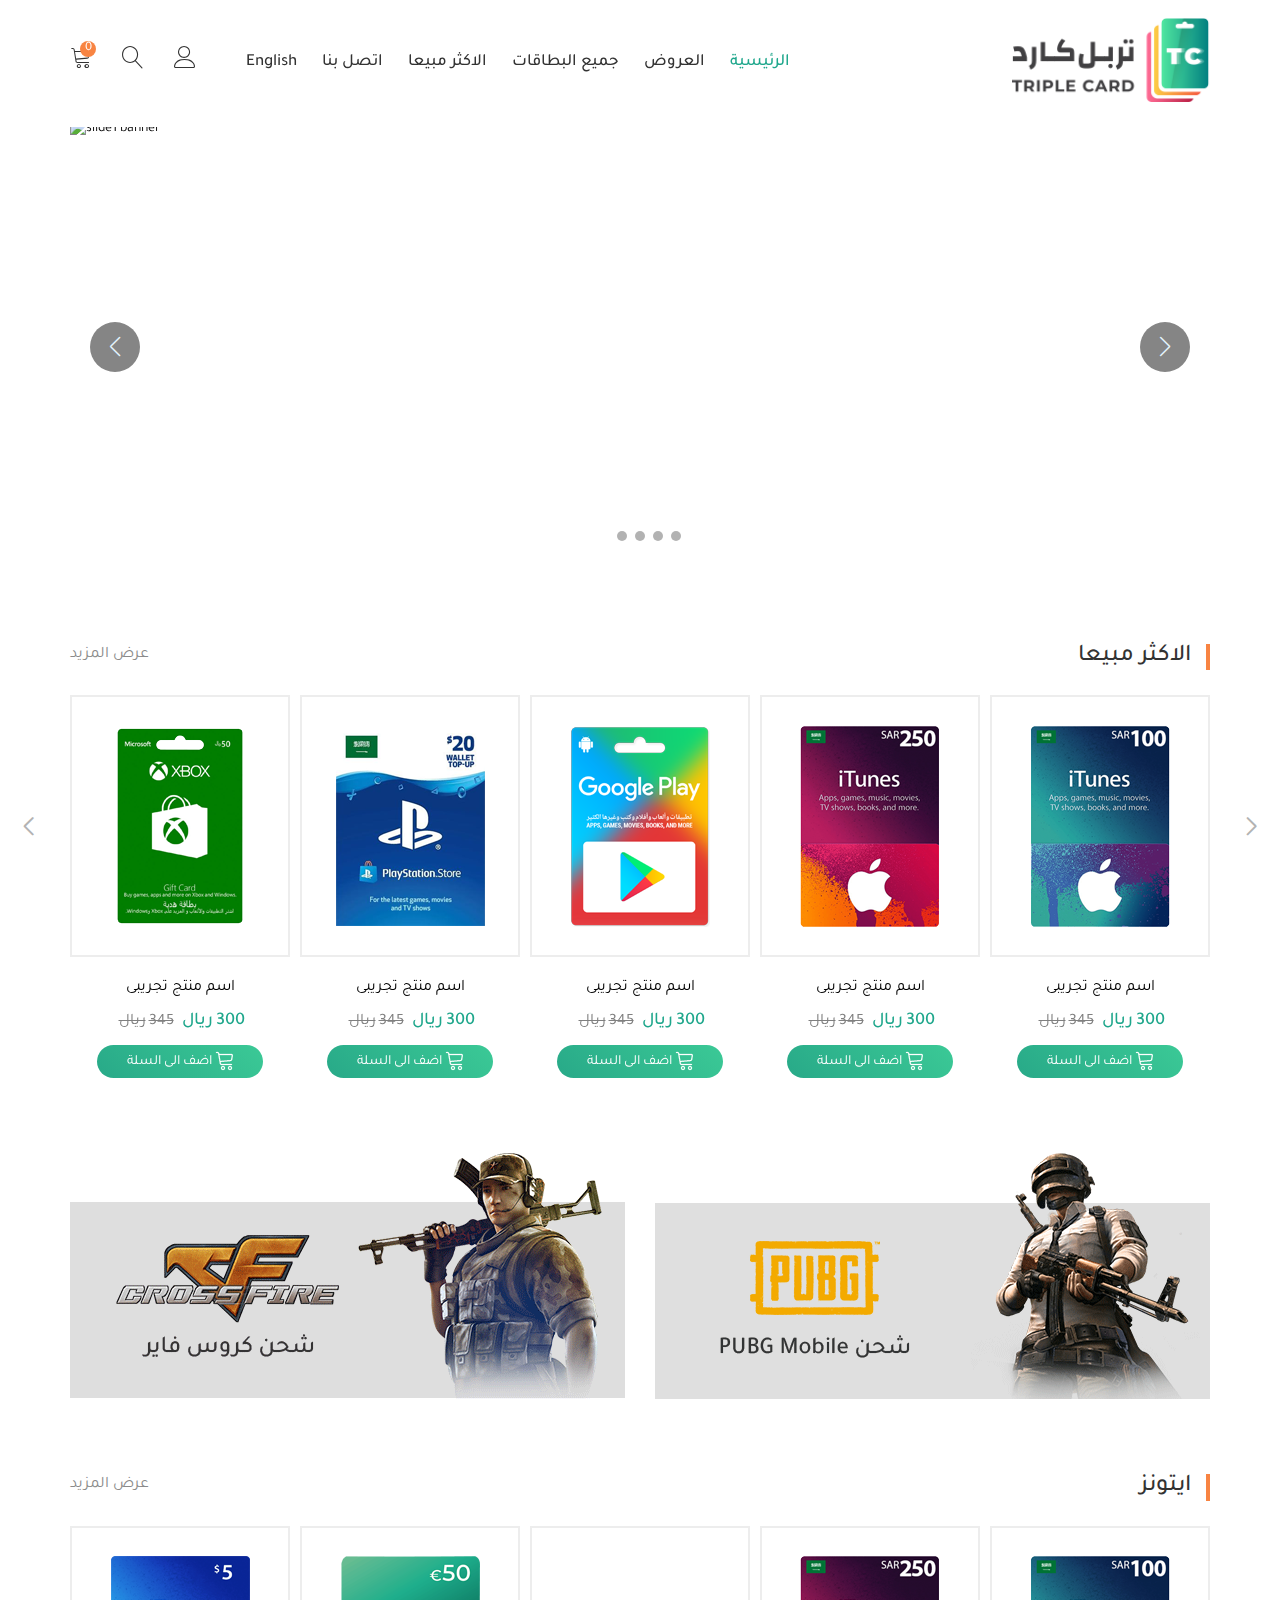
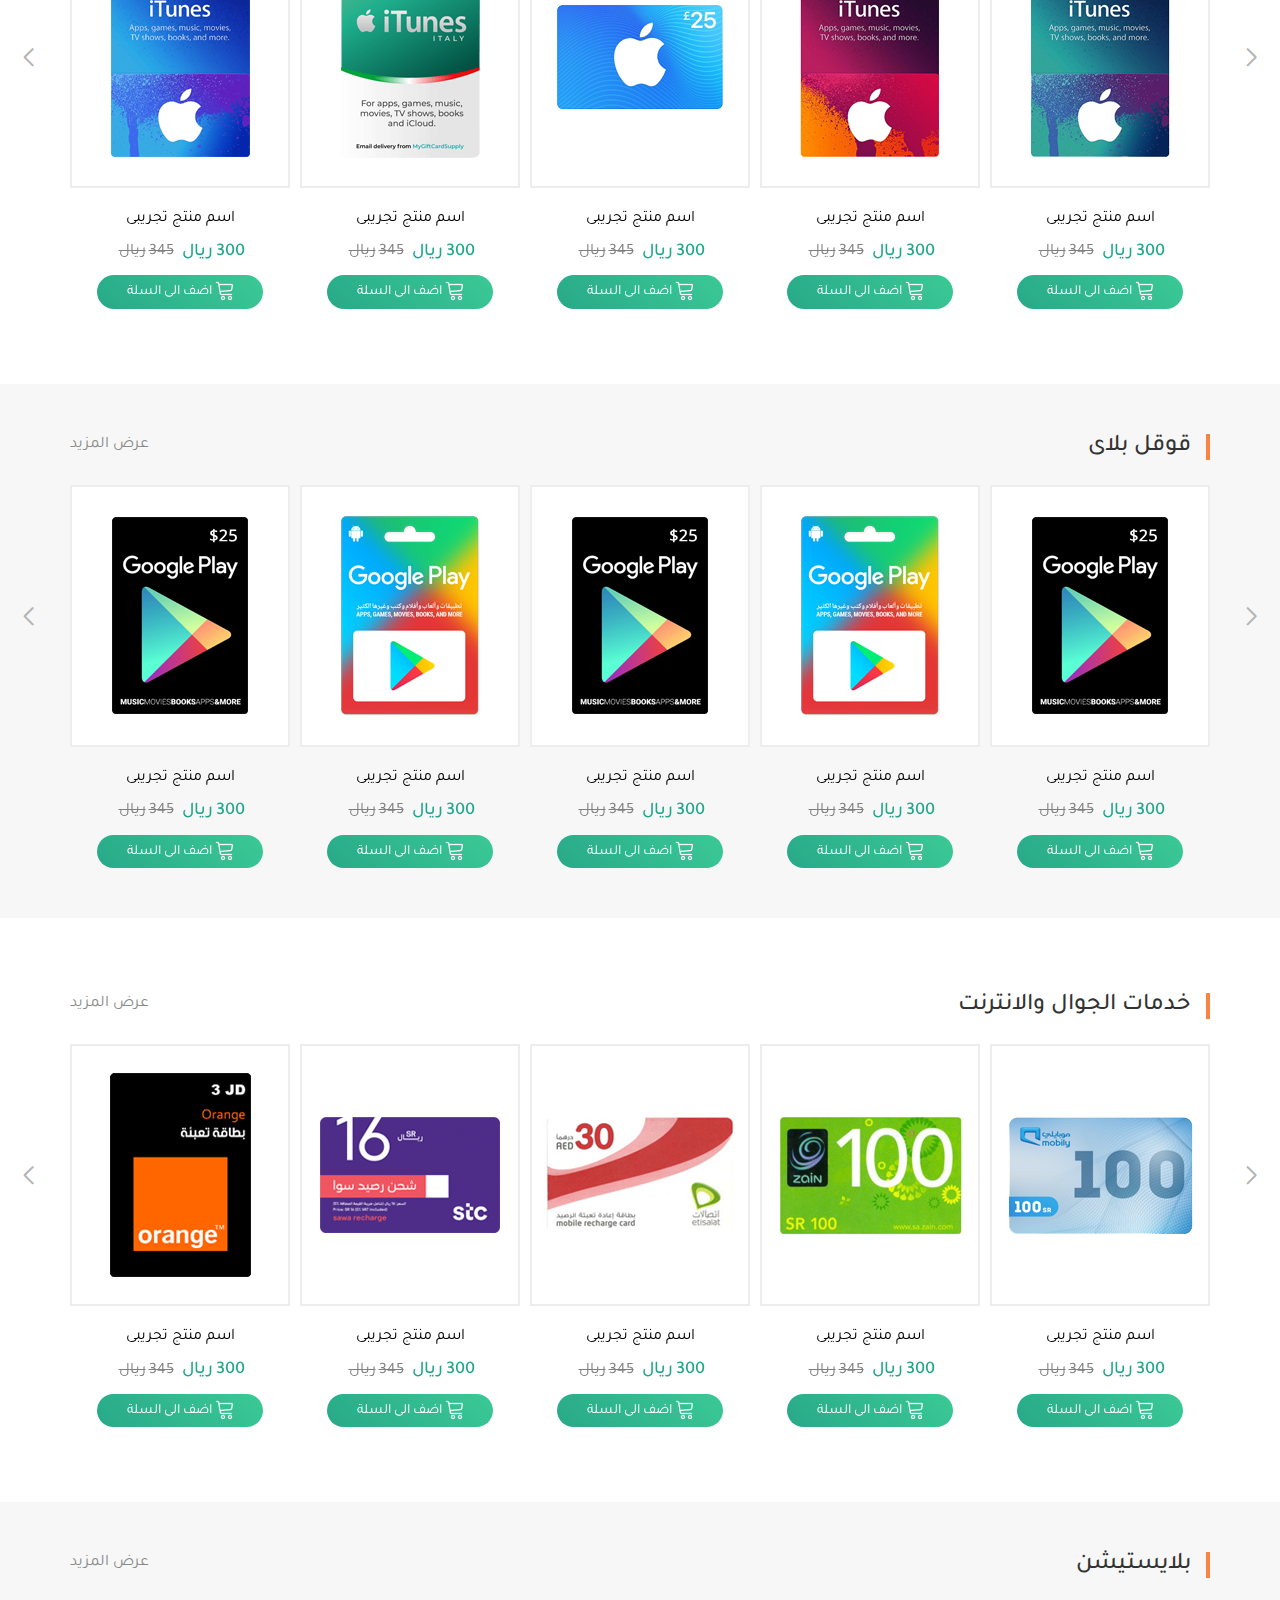
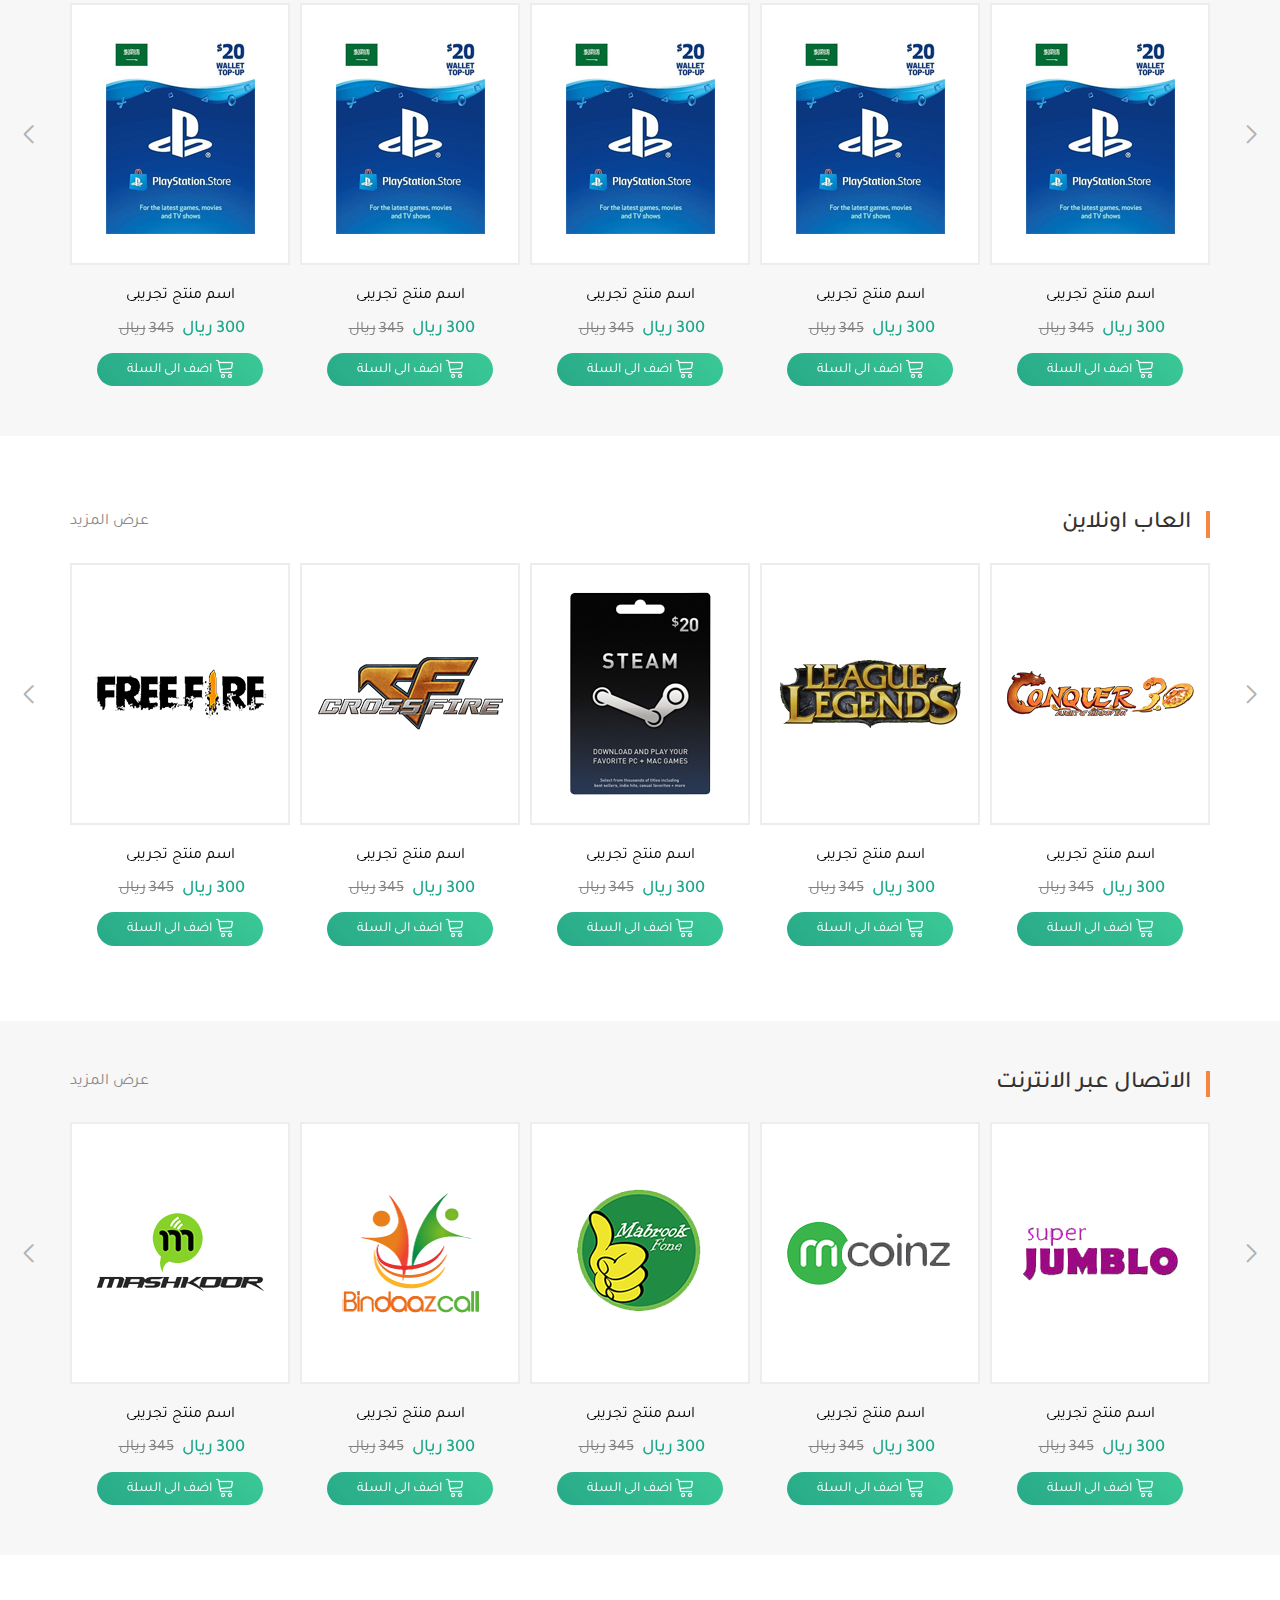
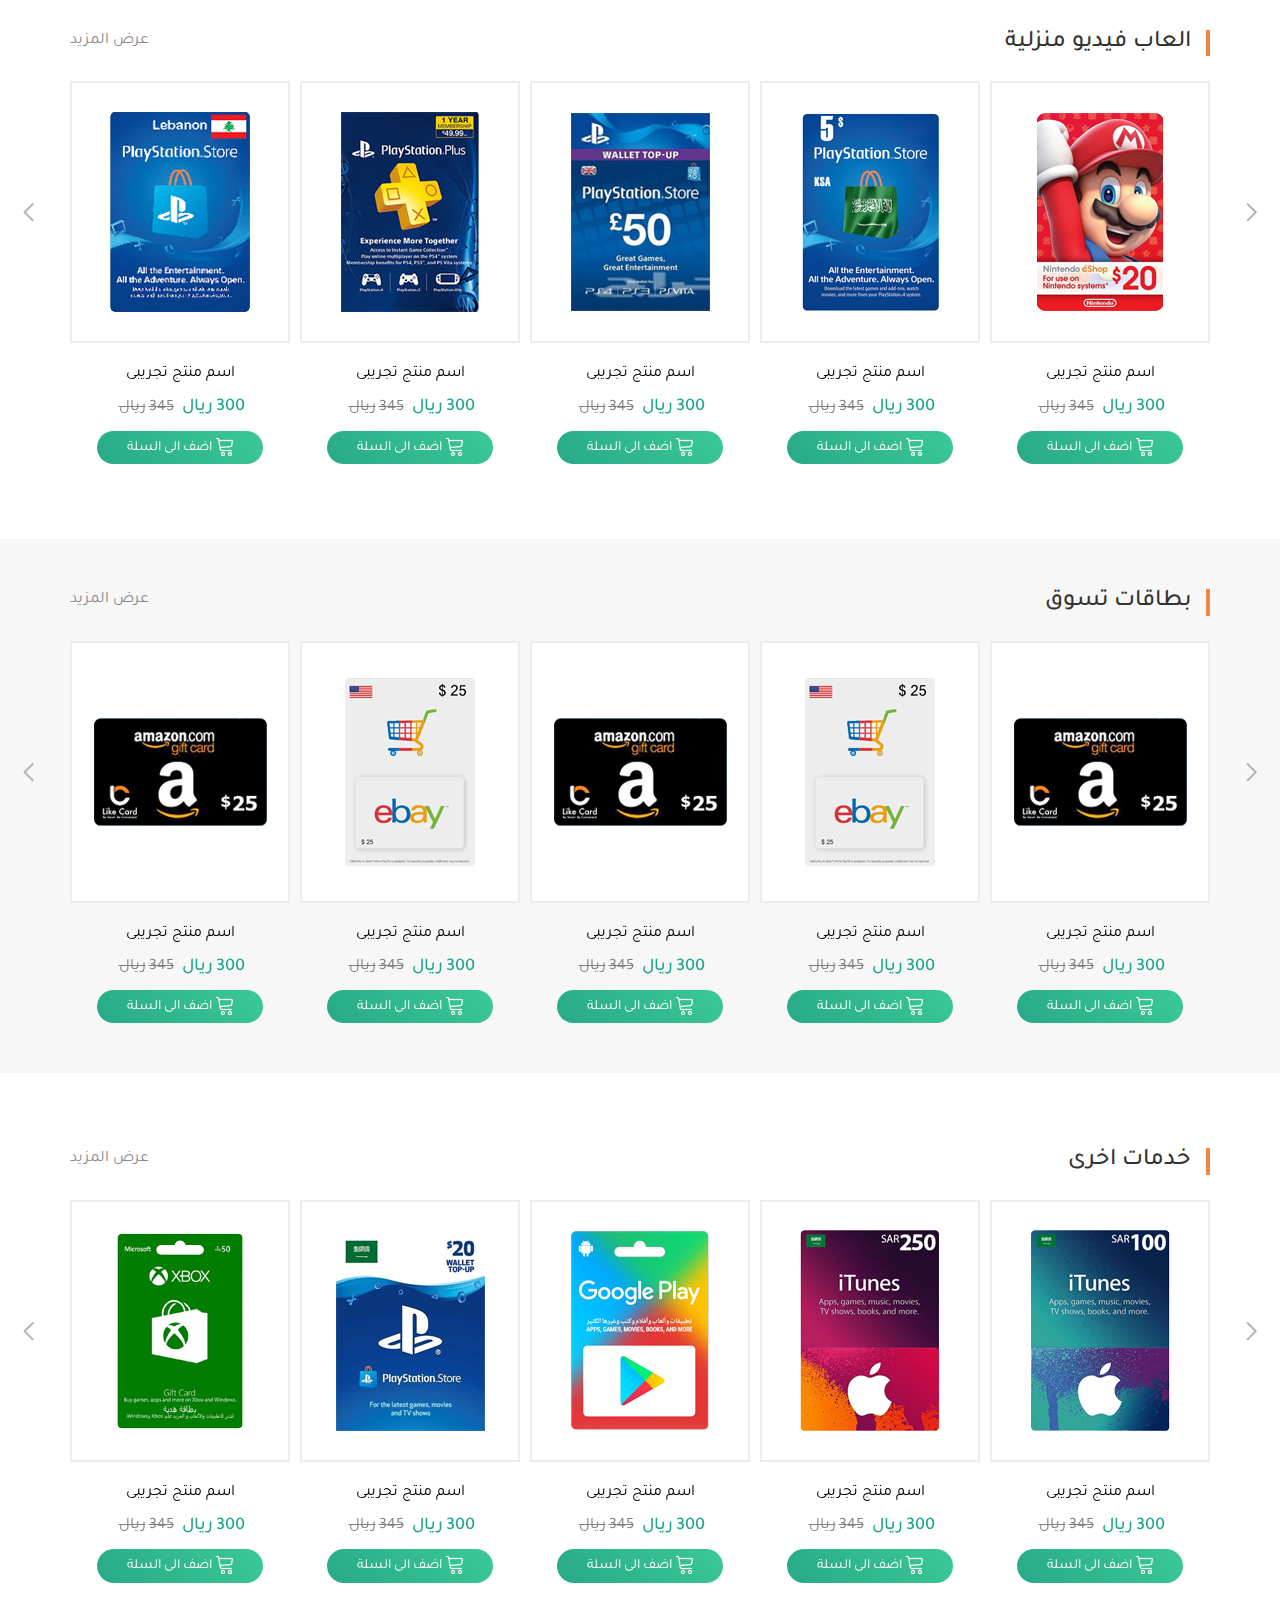
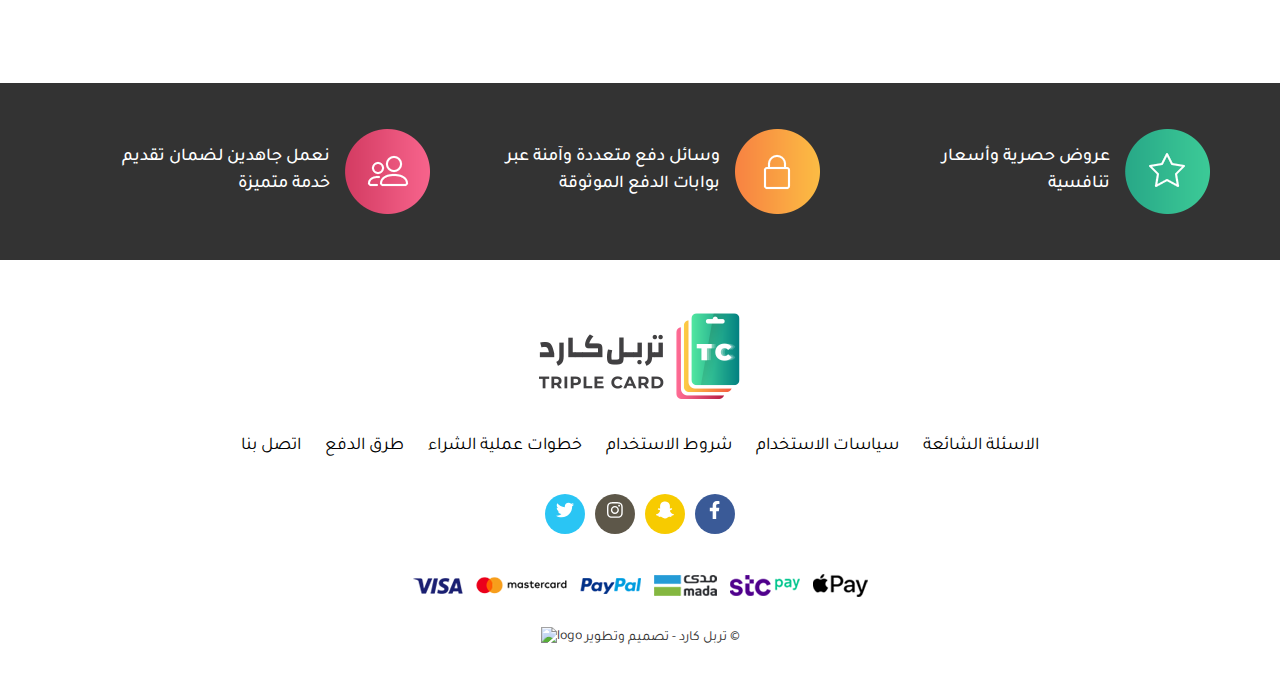
==== commit c6487dad: "edit search" ====
--- a/index.html
+++ b/index.html
@@ -1542,7 +1542,7 @@
         <div id="sec-items">
             <div class="sec-head">
                 <div id="close-btn">
-                    <i class="fas fa-times"></i>
+                    <span class="lnr lnr-cross"></span>
                 </div>
                 <div class="ml-auto">
                     <a href="./index-en.html">English</a>
@@ -1561,12 +1561,12 @@
                 <li>
                     <a href="#">العروض</a>
                 </li>
-                <li>
-                    <div onclick="show('#acc')" class="drop"><span class="lnr lnr-chevron-down mr-auto"></span> حسابى</div>
-                    <div class="menu" id="acc">
-                        <div><a href="#">تسجيل الدخول</a></div>
-                        <div><a href="#">تسجيل جديد</a></div>
-                    </div>
+                <li class="slide">
+                    <div class="drop"><span class="lnr lnr-chevron-down mr-auto"></span> حسابى</div>
+                    <ul>
+                        <li><a href="#">تسجيل الدخول</a></li>
+                        <li><a href="#">تسجيل جديد</a></li>
+                    </ul>
                 </li>
                 <li>
                     <a href="#">الرئيسية</a>
--- a/assets/css/main.css
+++ b/assets/css/main.css
@@ -85,7 +85,7 @@
 
 @media (max-width: 767px) {
   .pre-loader img {
-    width: 120px;
+    width: 170px;
   }
 }
 
@@ -109,7 +109,7 @@
 
 @media (max-width: 767px) {
   .pre-loader .progress-bar {
-    width: 100px;
+    width: 150px;
   }
 }
 
@@ -179,7 +179,6 @@
   position: relative;
   cursor: pointer;
   display: inline-block;
-  padding-bottom: 5px;
 }
 
 .dropdown a {
@@ -444,8 +443,9 @@
   align-items: center;
   height: 0;
   width: 0;
-  top: 0;
-  left: 0;
+  top: 50%;
+  left: 50%;
+  transform: translate(-50%, -50%);
   background-color: #000000bf;
   z-index: -1;
   font-size: 18px;
@@ -477,8 +477,7 @@
   text-align: right;
   transition: all 0.5s;
   height: 40px;
-  padding: 6px 25px;
-  padding-right: 10px;
+  padding: 10px;
   font-size: 18px;
 }
 
@@ -490,7 +489,7 @@
 
 nav .header-nav .search form button {
   position: absolute;
-  top: 50%;
+  top: 55%;
   left: 20px;
   transform: translate(-50%, -50%);
   border: none;
@@ -1083,7 +1082,7 @@
 }
 
 #sec-nav .drop span {
-  font-size: 13px;
+  font-size: 10px;
 }
 
 #sec-nav .drop:hover {
@@ -1112,7 +1111,7 @@
   }
 }
 
-#sec-nav #sec-items ul {
+#sec-nav #sec-items > ul {
   display: flex;
   flex-direction: column-reverse;
 }
@@ -1130,43 +1129,12 @@
   color: #1fa78c;
 }
 
-#sec-nav #sec-items li .menu {
-  height: 0;
-  overflow: hidden;
-  opacity: 0;
-  transition: all 0.5s;
-}
-
-#sec-nav #sec-items li .active {
-  height: 100%;
-  opacity: 1;
-  margin-top: 15px;
-}
-
-#sec-nav #sec-items li span {
-  margin-left: 5px;
-}
-
-#sec-nav #sec-items .menu {
-  height: 0;
-  overflow: hidden;
-  opacity: 0;
-  transition: all 0.5s;
+#sec-nav #sec-items .slide ul {
+  display: none;
 }
 
 #sec-nav #sec-items .active {
-  height: 100%;
-  opacity: 1;
-  margin-top: 15px;
-}
-
-#sec-nav #sec-items .drop {
-  cursor: pointer;
-  transition: all 0.5s;
-}
-
-#sec-nav #sec-items .drop:hover {
-  color: #1fa78c;
+  color: #f88442;
 }
 
 #sec-nav #sec-items.show {
@@ -1213,12 +1181,17 @@
 }
 
 html[dir="ltr"] nav .search input {
-  padding-left: 10px;
   text-align: left;
 }
 
 html[dir="ltr"] nav .search button {
-  left: 90%;
+  left: 95%;
+}
+
+@media (max-width: 576px) {
+  html[dir="ltr"] nav .search button {
+    left: 93%;
+  }
 }
 
 html[dir="ltr"] .s-head {
